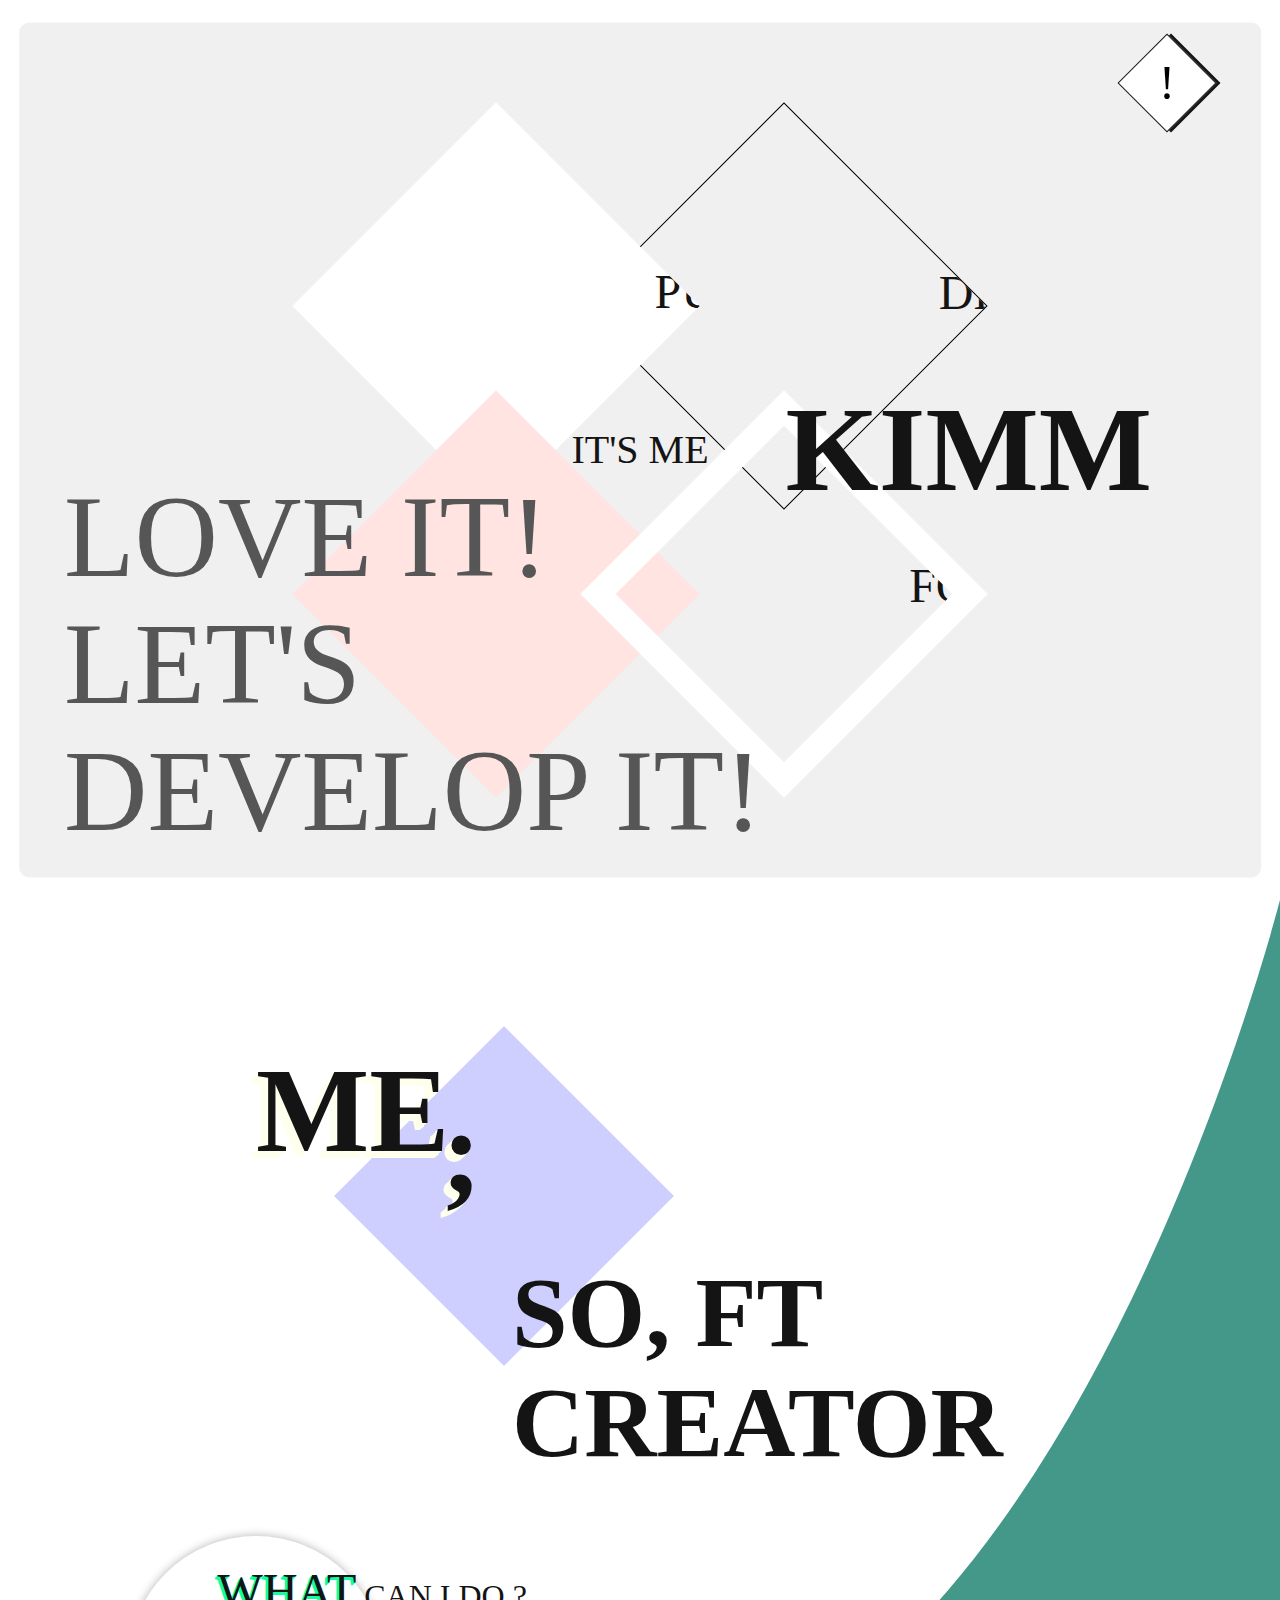
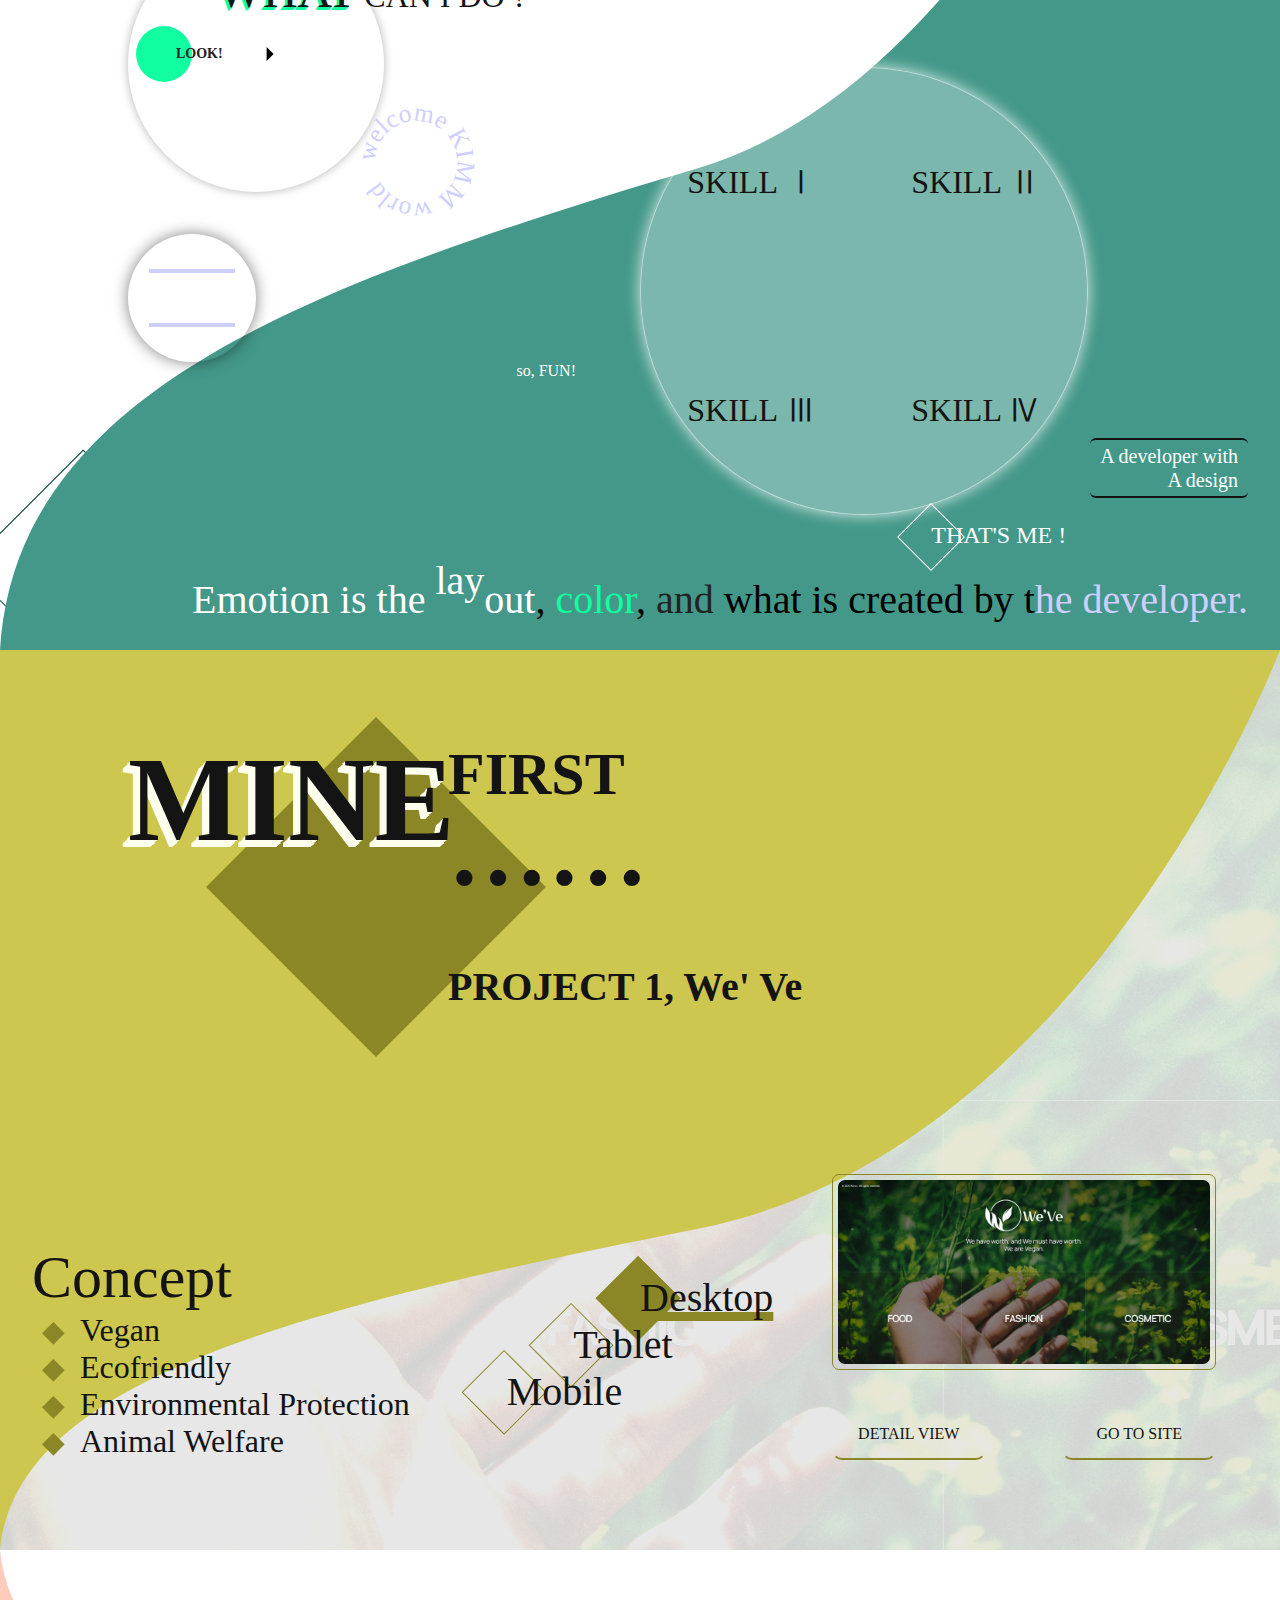
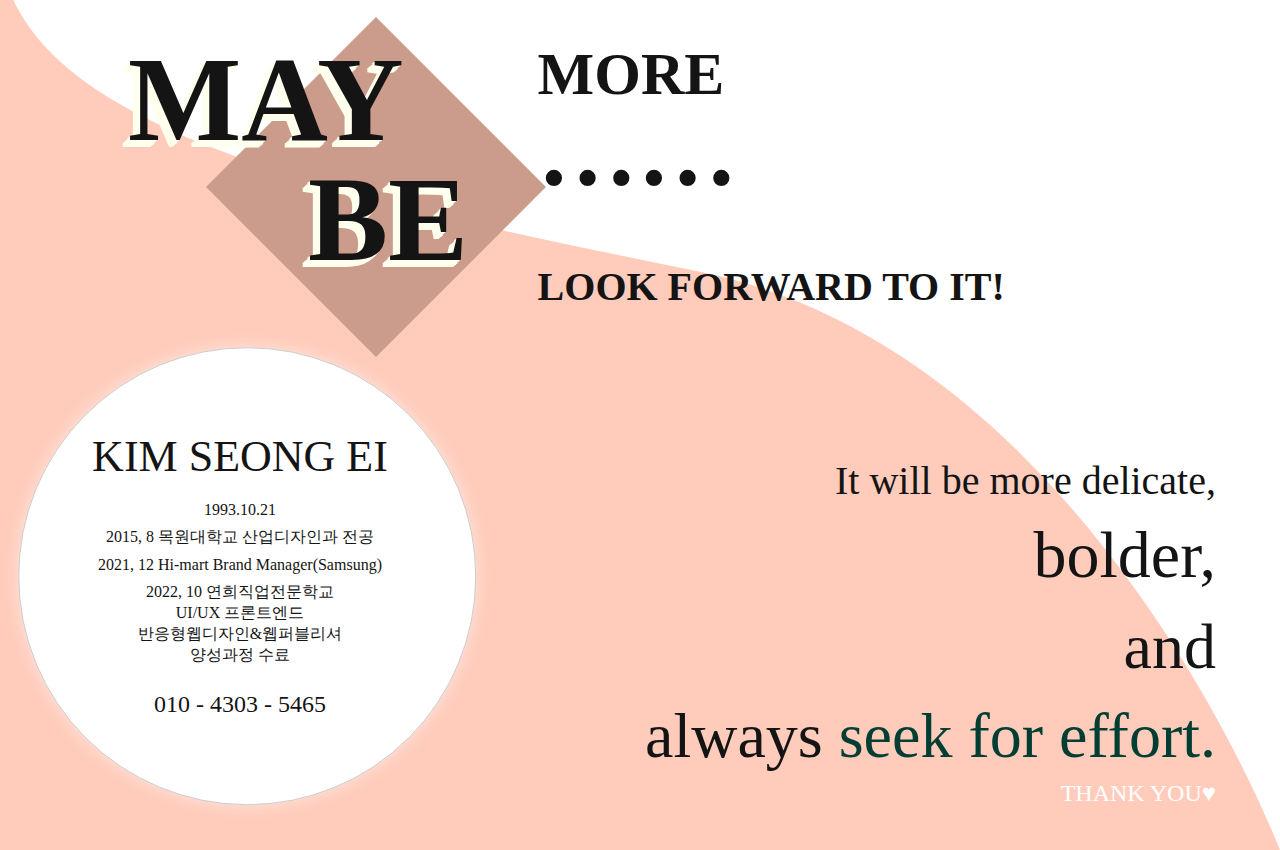
==== index.html @ 5f95ad83 "Add files via upload" ====
<!doctype html>
<html lang="ko">
<head>
	<meta charset="utf-8">
	<meta property="og:title" content="PORTFOLIO ★ KIMM">
	<meta property="og:description" content="PORTFOLIO ★ KIMM">
	<meta property="og:image" content="http://kimmm.dothome.co.kr/">
	<title>PORTFOLIO ★ KIMM</title>
	<meta name="viewport" content="width=device-width">
	<link rel="shortcut icon" href="images/logo/favicon.ico">
	<link rel="stylesheet" href="css/reset.css" type="text/css">
	<link rel="stylesheet" href="css/font.css" type="text/css">
	<link rel="stylesheet" href="css/index.css" type="text/css">


	<style>
	</style>

	<!-- [if lt IE 9]
		<script src="js/html5shiv"></script>
	<![endif]-->

	<script src="js/jquery-3.2.1.min.js"></script>
	<script src="js/index.js"></script>
	<script>
$(window).ready(function(){

console.log("HEY, THERE! ENJOY TO APPRECIATION!");
console.log("~~~~~~ kse1021@gmail.com ~~~~~~", "Thank you♥");

});
	</script>

</head>

<body>

	<header class="">
		<div class="bg_area"><span class="bg_txt"></span><span class="blind">BG</span></div>
		<nav>
			<ul>
				<li class="active"><button>WEL-<br>COME</button></li>
				<li><button>ME</button></li>
				<li><button>MINE</button></li>
				<li><button>MAY<br>BE--</button></li>
			</ul>
		</nav>
	</header>

	<section class="visual scrollMove">
		<div class="bg_wrap"></div>
		<div class="box_wrap">
			<div class="rel">
				<div class="rotateBox meblock"><p>PUBLISHING</p></div>
				<div class="rotateBox mineblock"><p>DESIGN</p></div>
				<div class="rotateBox moreblock"></div>
				<div class="rotateBox maybeblock"><p>FOR WEB</p></div>
			</div>
		</div>
		<p class="pre_title">IT'S ME</p>
		<h2>KIMM</h2>
		<p class="desc"><span>LOVE</span> <span>IT!</span><br><span>LET</span><span>'S</span><br><span>D</span><span>E</span><span class="repeatV">V</span><span>E</span><span>L</span><span>O</span><span>P</span> <span>I</span><span>T</span><span>!</span></p>
	</section>

	<section class="meWrap scrollMove">
		<div class="deco_box"><span class="blind">rect</span></div>
		<svg class="bottom displayD" xmlns="http://www.w3.org/2000/svg" viewBox="0 0 1366 768" preserveAspectRatio="none"><path d="M1366,0S1162.84,427.32,744.77,493.9,17,620.94,0,768H1366Z"></path></svg>
		<svg class="bottom displayT" xmlns="http://www.w3.org/2000/svg" viewBox="0 0 768 1024" preserveAspectRatio="none"><path d="M768,.24s11.32,204.48-360.29,552.71C98.81,842.42,17.03,877.18,0,1024.24H768V.24Z"></path></svg>
		<svg class="bottom displayM" xmlns="http://www.w3.org/2000/svg" viewBox="0 0 320 568" preserveAspectRatio="none"><path d="M320,0V568H0s28-143,170.65-275.44C298.24,174.09,320,0,320,0Z"></path></svg>
		<div class="inner_wrap">
			<div class="title_wrap">
				<h2><span class="title">ME</span><span class="title">;</span><span>SO, FT<br>CREATOR</span></h2>
			</div>

			<div class="content_wrap">
				<div class="sub_title_wrap">
					<p><span class="title">WHAT</span><span> CAN I DO ?</span></p>
				</div>
				<div class="rel">
					<div class="result01">
						<div class="arrowRight">
							<div><span>LOOK!</span></div>
						</div>
					</div> <!-- result01 -->

					<div class="result02">
						<div class="rel">
							<svg viewBox="0 0 100 100">
								<defs>
									<path id="circle" d="M 50, 50 m -32, 0 a 32, 32 0 1,1 64, 0 a 32, 32 0 1,1 -64, 0"></path>
								</defs>
								<text>
									<textPath xlink:href="#circle">
										welcome KIMM world
									</textPath>
								</text>
							</svg>
						</div>
					</div> <!-- result02 -->

					<div class="result03">
						<div id="btn_menu"><div class="rel"><span class="blind">button</span></div></div>
					</div> <!-- result03 -->
				</div> <!-- rel -->
				<p>so, FUN!</p>
			</div> <!-- content_wrap -->

			<div class="skills_wrap">
				<button class="skills">
					<span id="skill_1" class="skill_index">SKILL &#8544;</span>
					<span id="title_1" class="skill_title">PHOTOSHOP</span>
				</button><!-- 
			 --><button class="skills">
					<span id="skill_2" class="skill_index">SKILL &#8545;</span>
					<span id="title_2" class="skill_title">ILLUST<br>-RATION</span>
				</button><!-- 
			 --><button class="skills">
					<span id="skill_3" class="skill_index">SKILL &#8546;</span>
					<span id="title_3" class="skill_title">JAVA SCRIPT</span>
				</button><!-- 
			 --><button class="skills">
					<span id="skill_4" class="skill_index">SKILL &#8547;</span>
					<span id="title_4" class="skill_title">JQUREY</span>
				</button>
			</div>

			<div class="desc_wrap">
				<div class="rel">
					<p class="title_01">A developer with<br>A design</p>
					<p class="title_02">THAT'S ME !</p>
					<p class="title_03"><span class="gray">Emotion is the</span> <span class="white">lay</span><span class="gray">out</span>, <span class="mint">color</span>, <span class="bold"><br class="none">and</span> what is created by t<span class="lightviolet">he developer.</span></p>
				</div>
			</div> <!-- desc_wrap -->

		</div> <!-- inner_wrap -->
	</section> <!-- meWrap -->

	<section class="mineWrap scrollMove">
		<div class="bg_imgWrap_pjt_01">
			<picture>
				<source srcset="images/img_index_mineWrap_mobile.JPG" media="(max-width: 767px)">
				<source srcset="images/img_index_mineWrap_tablet.JPG" media="(min-width: 768px) and (max-width: 1024px)">
				<source srcset="images/img_index_mineWrap_desktop.JPG" media="(min-width: 1025px)">
				<img src="images/img_index_mineWrap_desktop.JPG" alt="web site intro page">
			</picture>
		</div>
		<svg class="top displayD project01" xmlns="http://www.w3.org/2000/svg" viewBox="0 0 1366 768" preserveAspectRatio="none"><path d="M744.77,493.9C1162.84,427.32,1366,0,1366,0H0V768C17,620.94,326.71,560.48,744.77,493.9Z"></path></svg>
		<svg class="top displayT project01" xmlns="http://www.w3.org/2000/svg" viewBox="0 0 768 1024" preserveAspectRatio="none"><path d="M407.71,552.94C779.32,204.71,768,.23,768,.23H0v1024c17.03-147.06,98.81-181.83,407.71-471.29Z"></path></svg>
		<svg class="top displayM project01" xmlns="http://www.w3.org/2000/svg" viewBox="0 0 320 568" preserveAspectRatio="none"><path d="M170.65,292.56C298.24,174.09,320,0,320,0H0V568s28-143,170.65-275.44Z"></path></svg>

		<div class="inner_wrap">
			<div class="title_wrap">
				<h2 class="clearfix"><span class="title">MINE</span><span>FIRST</span><span>……</span><br><span class="sub_title">PROJECT 1,<br class="none"> We' Ve</span></h2>
			</div> <!-- title_wrap -->
			<div class="info_wrap">
				<dl class="rel">
					<dt>Concept</dt>
					<dd>Vegan</dd>
					<dd>Ecofriendly</dd>
					<dd>Environmental Protection</dd>
					<dd>Animal Welfare</dd>
				</dl>
			</div> <!-- info_wrap -->

			<div class="device_btns_wrap">
				<button class="btnDesktop active"><span>Desktop</span></button>
				<button class="btnTablet"><span>Tablet</span></button>
				<button class="btnMobile"><span>Mobile</span></button>
			</div>

			<div id="contentWrap" class="content_wrap _Desktop">
				<div class="borderWrap">
					<div class="imgWrap">
						<img id="_Desktop" src="images/img_index_mineWrap_desktop.JPG" alt="web site intro desktop page">
						<img id="_Tablet" src="images/img_index_mineWrap_tablet.JPG" alt="web site intro tablet page">
						<img id="_Mobile" src="images/img_index_mineWrap_mobile.JPG" alt="web site intro mobile page">
					</div>
				</div>
			</div>

			<div class="a_links_wrap clearfix">
				<a href="sub_pj01.html">
					<span>DETAIL VIEW</span>
				</a>
				<a target="_blank" href="http://kimmm.dothome.co.kr/work01">
					<span>GO TO SITE</span>
				</a>
			</div>
		</div> <!-- inner_wrap -->
	</section>

	<footer class="maybeWrap scrollMove">
		<svg class="top displayD" xmlns="http://www.w3.org/2000/svg" viewBox="0 0 1366 768" preserveAspectRatio="none"><path d="M744.77,493.9C1162.84,427.32,1366,0,1366,0H0V768C17,620.94,326.71,560.48,744.77,493.9Z"></path></svg>
		<svg class="top displayT" xmlns="http://www.w3.org/2000/svg" viewBox="0 0 768 1024" preserveAspectRatio="none"><path d="M407.71,552.94C779.32,204.71,768,.23,768,.23H0v1024c17.03-147.06,98.81-181.83,407.71-471.29Z"></path></svg>
		<svg class="top displayM" xmlns="http://www.w3.org/2000/svg" viewBox="0 0 320 568" preserveAspectRatio="none"><path d="M170.65,292.56C298.24,174.09,320,0,320,0H0V568s28-143,170.65-275.44Z"></path></svg>

		<div class="inner_wrap clearfix">
			<div class="title_wrap">
				<h2><span class="title">MAY<br><span>BE</span></span><span>MORE</span><span>……</span><br><span class="sub_title">LOOK FORWARD TO IT!</span></h2>
			</div> <!-- title_wrap -->

			<div id="footerInfoWrap" class="info_wrap">
				<button id="footerInfoOn">ON</button>
				<div class="center_wrap">
					<p class="name">KIM SEONG EI</p>
					<p>1993.10.21</p>
					<p><span class="strong">2015, 8</span> 목원대학교 산업디자인과 전공</p>
					<p><span class="strong">2021, 12</span> Hi-mart Brand Manager(Samsung)</p>
					<p><span class="strong">2022, 10</span> 연희직업전문학교<br>UI/UX 프론트엔드<br>반응형웹디자인&웹퍼블리셔<br>양성과정 <span class="strong">수료</span></p>
					<p class="more">010 - 4303 - 5465</p>
				</div>
			</div> <!-- info_wrap -->

			<p class="desc"><span class="desc_01">It will be more delicate,</span><br><span class="desc_02">bolder,</span><br><span class="desc_03">and</span><br><span class="desc_04"><span>always</span> seek for effort.</span><br><span class="desc_05">THANK YOU♥</span></p>
		</div> <!-- inner_wrap -->
	</footer>

</body>

</html>
---- css/font.css ----
@charset "utf-8";

/* ibm-plex-sans-kr-100 - latin_korean */
@font-face {
  font-family: 'IBMPlexSansKR-Thin';
  src: url('../font/ibm-plex-sans-kr-v7-latin_korean-100.eot'); /* IE9 Compat Modes */
  src: local(''),
       url('../font/ibm-plex-sans-kr-v7-latin_korean-100.eot?#iefix') format('embedded-opentype'), /* IE6-IE8 */
       url('../font/ibm-plex-sans-kr-v7-latin_korean-100.woff2') format('woff2'), /* Super Modern Browsers */
       url('../font/ibm-plex-sans-kr-v7-latin_korean-100.woff') format('woff'), /* Modern Browsers */
       url('../font/ibm-plex-sans-kr-v7-latin_korean-100.ttf') format('truetype'), /* Safari, Android, iOS */
       url('../font/ibm-plex-sans-kr-v7-latin_korean-100.svg#IBMPlexSansKR') format('svg'); /* Legacy iOS */
}
/* ibm-plex-sans-kr-200 - latin_korean */
@font-face {
  font-family: 'IBMPlexSansKR-ExtraLight';
  src: url('../font/ibm-plex-sans-kr-v7-latin_korean-200.eot'); /* IE9 Compat Modes */
  src: local(''),
       url('../font/ibm-plex-sans-kr-v7-latin_korean-200.eot?#iefix') format('embedded-opentype'), /* IE6-IE8 */
       url('../font/ibm-plex-sans-kr-v7-latin_korean-200.woff2') format('woff2'), /* Super Modern Browsers */
       url('../font/ibm-plex-sans-kr-v7-latin_korean-200.woff') format('woff'), /* Modern Browsers */
       url('../font/ibm-plex-sans-kr-v7-latin_korean-200.ttf') format('truetype'), /* Safari, Android, iOS */
       url('../font/ibm-plex-sans-kr-v7-latin_korean-200.svg#IBMPlexSansKR') format('svg'); /* Legacy iOS */
}
/* ibm-plex-sans-kr-300 - latin_korean */
@font-face {
  font-family: 'IBMPlexSansKR-Light';
  src: url('../font/ibm-plex-sans-kr-v7-latin_korean-300.eot'); /* IE9 Compat Modes */
  src: local(''),
       url('../font/ibm-plex-sans-kr-v7-latin_korean-300.eot?#iefix') format('embedded-opentype'), /* IE6-IE8 */
       url('../font/ibm-plex-sans-kr-v7-latin_korean-300.woff2') format('woff2'), /* Super Modern Browsers */
       url('../font/ibm-plex-sans-kr-v7-latin_korean-300.woff') format('woff'), /* Modern Browsers */
       url('../font/ibm-plex-sans-kr-v7-latin_korean-300.ttf') format('truetype'), /* Safari, Android, iOS */
       url('../font/ibm-plex-sans-kr-v7-latin_korean-300.svg#IBMPlexSansKR') format('svg'); /* Legacy iOS */
}
/* ibm-plex-sans-kr-regular - latin_korean */
@font-face {
  font-family: 'IBMPlexSansKR-Regular';
  src: url('../font/ibm-plex-sans-kr-v7-latin_korean-regular.eot'); /* IE9 Compat Modes */
  src: local(''),
       url('../font/ibm-plex-sans-kr-v7-latin_korean-regular.eot?#iefix') format('embedded-opentype'), /* IE6-IE8 */
       url('../font/ibm-plex-sans-kr-v7-latin_korean-regular.woff2') format('woff2'), /* Super Modern Browsers */
       url('../font/ibm-plex-sans-kr-v7-latin_korean-regular.woff') format('woff'), /* Modern Browsers */
       url('../font/ibm-plex-sans-kr-v7-latin_korean-regular.ttf') format('truetype'), /* Safari, Android, iOS */
       url('../font/ibm-plex-sans-kr-v7-latin_korean-regular.svg#IBMPlexSansKR') format('svg'); /* Legacy iOS */
}
/* ibm-plex-sans-kr-500 - latin_korean */
@font-face {
  font-family: 'IBMPlexSansKR-Medium';
  src: url('../font/ibm-plex-sans-kr-v7-latin_korean-500.eot'); /* IE9 Compat Modes */
  src: local(''),
       url('../font/ibm-plex-sans-kr-v7-latin_korean-500.eot?#iefix') format('embedded-opentype'), /* IE6-IE8 */
       url('../font/ibm-plex-sans-kr-v7-latin_korean-500.woff2') format('woff2'), /* Super Modern Browsers */
       url('../font/ibm-plex-sans-kr-v7-latin_korean-500.woff') format('woff'), /* Modern Browsers */
       url('../font/ibm-plex-sans-kr-v7-latin_korean-500.ttf') format('truetype'), /* Safari, Android, iOS */
       url('../font/ibm-plex-sans-kr-v7-latin_korean-500.svg#IBMPlexSansKR') format('svg'); /* Legacy iOS */
}
/* ibm-plex-sans-kr-600 - latin_korean */
@font-face {
  font-family: 'IBMPlexSansKR-SemiBold';
  src: url('../font/ibm-plex-sans-kr-v7-latin_korean-600.eot'); /* IE9 Compat Modes */
  src: local(''),
       url('../font/ibm-plex-sans-kr-v7-latin_korean-600.eot?#iefix') format('embedded-opentype'), /* IE6-IE8 */
       url('../font/ibm-plex-sans-kr-v7-latin_korean-600.woff2') format('woff2'), /* Super Modern Browsers */
       url('../font/ibm-plex-sans-kr-v7-latin_korean-600.woff') format('woff'), /* Modern Browsers */
       url('../font/ibm-plex-sans-kr-v7-latin_korean-600.ttf') format('truetype'), /* Safari, Android, iOS */
       url('../font/ibm-plex-sans-kr-v7-latin_korean-600.svg#IBMPlexSansKR') format('svg'); /* Legacy iOS */
}
/* ibm-plex-sans-kr-700 - latin_korean */
@font-face {
  font-family: 'IBMPlexSansKR-Bold';
  src: url('../font/ibm-plex-sans-kr-v7-latin_korean-700.eot'); /* IE9 Compat Modes */
  src: local(''),
       url('../font/ibm-plex-sans-kr-v7-latin_korean-700.eot?#iefix') format('embedded-opentype'), /* IE6-IE8 */
       url('../font/ibm-plex-sans-kr-v7-latin_korean-700.woff2') format('woff2'), /* Super Modern Browsers */
       url('../font/ibm-plex-sans-kr-v7-latin_korean-700.woff') format('woff'), /* Modern Browsers */
       url('../font/ibm-plex-sans-kr-v7-latin_korean-700.ttf') format('truetype'), /* Safari, Android, iOS */
       url('../font/ibm-plex-sans-kr-v7-latin_korean-700.svg#IBMPlexSansKR') format('svg'); /* Legacy iOS */
}
/* ibm-plex-serif-100 - latin */
@font-face {
  font-family: 'IBMPlexSerif-Thin';
  src: url('../font/ibm-plex-serif-v15-latin-100.eot'); /* IE9 Compat Modes */
  src: local(''),
       url('../font/ibm-plex-serif-v15-latin-100.eot?#iefix') format('embedded-opentype'), /* IE6-IE8 */
       url('../font/ibm-plex-serif-v15-latin-100.woff2') format('woff2'), /* Super Modern Browsers */
       url('../font/ibm-plex-serif-v15-latin-100.woff') format('woff'), /* Modern Browsers */
       url('../font/ibm-plex-serif-v15-latin-100.ttf') format('truetype'), /* Safari, Android, iOS */
       url('../font/ibm-plex-serif-v15-latin-100.svg#IBMPlexSerif') format('svg'); /* Legacy iOS */
}
/* ibm-plex-serif-100italic - latin */
@font-face {
  font-family: 'IBMPlexSerif-ThinItalic';
  src: url('../font/ibm-plex-serif-v15-latin-100italic.eot'); /* IE9 Compat Modes */
  src: local(''),
       url('../font/ibm-plex-serif-v15-latin-100italic.eot?#iefix') format('embedded-opentype'), /* IE6-IE8 */
       url('../font/ibm-plex-serif-v15-latin-100italic.woff2') format('woff2'), /* Super Modern Browsers */
       url('../font/ibm-plex-serif-v15-latin-100italic.woff') format('woff'), /* Modern Browsers */
       url('../font/ibm-plex-serif-v15-latin-100italic.ttf') format('truetype'), /* Safari, Android, iOS */
       url('../font/ibm-plex-serif-v15-latin-100italic.svg#IBMPlexSerif') format('svg'); /* Legacy iOS */
}
/* ibm-plex-serif-200italic - latin */
@font-face {
  font-family: 'IBMPlexSerif-ExtraLightItalic';
  src: url('../font/ibm-plex-serif-v15-latin-200italic.eot'); /* IE9 Compat Modes */
  src: local(''),
       url('../font/ibm-plex-serif-v15-latin-200italic.eot?#iefix') format('embedded-opentype'), /* IE6-IE8 */
       url('../font/ibm-plex-serif-v15-latin-200italic.woff2') format('woff2'), /* Super Modern Browsers */
       url('../font/ibm-plex-serif-v15-latin-200italic.woff') format('woff'), /* Modern Browsers */
       url('../font/ibm-plex-serif-v15-latin-200italic.ttf') format('truetype'), /* Safari, Android, iOS */
       url('../font/ibm-plex-serif-v15-latin-200italic.svg#IBMPlexSerif') format('svg'); /* Legacy iOS */
}
/* ibm-plex-serif-200 - latin */
@font-face {
  font-family: 'IBMPlexSerif-ExtraLight';
  src: url('../font/ibm-plex-serif-v15-latin-200.eot'); /* IE9 Compat Modes */
  src: local(''),
       url('../font/ibm-plex-serif-v15-latin-200.eot?#iefix') format('embedded-opentype'), /* IE6-IE8 */
       url('../font/ibm-plex-serif-v15-latin-200.woff2') format('woff2'), /* Super Modern Browsers */
       url('../font/ibm-plex-serif-v15-latin-200.woff') format('woff'), /* Modern Browsers */
       url('../font/ibm-plex-serif-v15-latin-200.ttf') format('truetype'), /* Safari, Android, iOS */
       url('../font/ibm-plex-serif-v15-latin-200.svg#IBMPlexSerif') format('svg'); /* Legacy iOS */
}
/* ibm-plex-serif-300 - latin */
@font-face {
  font-family: 'IBMPlexSerif-Light';
  src: url('../font/ibm-plex-serif-v15-latin-300.eot'); /* IE9 Compat Modes */
  src: local(''),
       url('../font/ibm-plex-serif-v15-latin-300.eot?#iefix') format('embedded-opentype'), /* IE6-IE8 */
       url('../font/ibm-plex-serif-v15-latin-300.woff2') format('woff2'), /* Super Modern Browsers */
       url('../font/ibm-plex-serif-v15-latin-300.woff') format('woff'), /* Modern Browsers */
       url('../font/ibm-plex-serif-v15-latin-300.ttf') format('truetype'), /* Safari, Android, iOS */
       url('../font/ibm-plex-serif-v15-latin-300.svg#IBMPlexSerif') format('svg'); /* Legacy iOS */
}
/* ibm-plex-serif-300italic - latin */
@font-face {
	  font-family: 'IBMPlexSerif-LightItalic';
  src: url('../font/ibm-plex-serif-v15-latin-300italic.eot'); /* IE9 Compat Modes */
  src: local(''),
       url('../font/ibm-plex-serif-v15-latin-300italic.eot?#iefix') format('embedded-opentype'), /* IE6-IE8 */
       url('../font/ibm-plex-serif-v15-latin-300italic.woff2') format('woff2'), /* Super Modern Browsers */
       url('../font/ibm-plex-serif-v15-latin-300italic.woff') format('woff'), /* Modern Browsers */
       url('../font/ibm-plex-serif-v15-latin-300italic.ttf') format('truetype'), /* Safari, Android, iOS */
       url('../font/ibm-plex-serif-v15-latin-300italic.svg#IBMPlexSerif') format('svg'); /* Legacy iOS */
}
/* ibm-plex-serif-italic - latin */
@font-face {
  font-family: 'IBMPlexSerif-RegularItalic';
  src: url('../font/ibm-plex-serif-v15-latin-italic.eot'); /* IE9 Compat Modes */
  src: local(''),
       url('../font/ibm-plex-serif-v15-latin-italic.eot?#iefix') format('embedded-opentype'), /* IE6-IE8 */
       url('../font/ibm-plex-serif-v15-latin-italic.woff2') format('woff2'), /* Super Modern Browsers */
       url('../font/ibm-plex-serif-v15-latin-italic.woff') format('woff'), /* Modern Browsers */
       url('../font/ibm-plex-serif-v15-latin-italic.ttf') format('truetype'), /* Safari, Android, iOS */
       url('../font/ibm-plex-serif-v15-latin-italic.svg#IBMPlexSerif') format('svg'); /* Legacy iOS */
}
/* ibm-plex-serif-regular - latin */
@font-face {
  font-family: 'IBMPlexSerif-Regular';
  font-style: normal;
  font-weight: 400;
  src: url('../font/ibm-plex-serif-v15-latin-regular.eot'); /* IE9 Compat Modes */
  src: local(''),
       url('../font/ibm-plex-serif-v15-latin-regular.eot?#iefix') format('embedded-opentype'), /* IE6-IE8 */
       url('../font/ibm-plex-serif-v15-latin-regular.woff2') format('woff2'), /* Super Modern Browsers */
       url('../font/ibm-plex-serif-v15-latin-regular.woff') format('woff'), /* Modern Browsers */
       url('../font/ibm-plex-serif-v15-latin-regular.ttf') format('truetype'), /* Safari, Android, iOS */
       url('../font/ibm-plex-serif-v15-latin-regular.svg#IBMPlexSerif') format('svg'); /* Legacy iOS */
}
/* ibm-plex-serif-500 - latin */
@font-face {
  font-family: 'IBMPlexSerif-Medium';
  src: url('../font/ibm-plex-serif-v15-latin-500.eot'); /* IE9 Compat Modes */
  src: local(''),
       url('../font/ibm-plex-serif-v15-latin-500.eot?#iefix') format('embedded-opentype'), /* IE6-IE8 */
       url('../font/ibm-plex-serif-v15-latin-500.woff2') format('woff2'), /* Super Modern Browsers */
       url('../font/ibm-plex-serif-v15-latin-500.woff') format('woff'), /* Modern Browsers */
       url('../font/ibm-plex-serif-v15-latin-500.ttf') format('truetype'), /* Safari, Android, iOS */
       url('../font/ibm-plex-serif-v15-latin-500.svg#IBMPlexSerif') format('svg'); /* Legacy iOS */
}
/* ibm-plex-serif-500italic - latin */
@font-face {
  font-family: 'IBMPlexSerif-MediumItalic';
  src: url('../font/ibm-plex-serif-v15-latin-500italic.eot'); /* IE9 Compat Modes */
  src: local(''),
       url('../font/ibm-plex-serif-v15-latin-500italic.eot?#iefix') format('embedded-opentype'), /* IE6-IE8 */
       url('../font/ibm-plex-serif-v15-latin-500italic.woff2') format('woff2'), /* Super Modern Browsers */
       url('../font/ibm-plex-serif-v15-latin-500italic.woff') format('woff'), /* Modern Browsers */
       url('../font/ibm-plex-serif-v15-latin-500italic.ttf') format('truetype'), /* Safari, Android, iOS */
       url('../font/ibm-plex-serif-v15-latin-500italic.svg#IBMPlexSerif') format('svg'); /* Legacy iOS */
}
/* ibm-plex-serif-600 - latin */
@font-face {
  font-family: 'IBMPlexSerif-SemiBold';
  src: url('../font/ibm-plex-serif-v15-latin-600.eot'); /* IE9 Compat Modes */
  src: local(''),
       url('../font/ibm-plex-serif-v15-latin-600.eot?#iefix') format('embedded-opentype'), /* IE6-IE8 */
       url('../font/ibm-plex-serif-v15-latin-600.woff2') format('woff2'), /* Super Modern Browsers */
       url('../font/ibm-plex-serif-v15-latin-600.woff') format('woff'), /* Modern Browsers */
       url('../font/ibm-plex-serif-v15-latin-600.ttf') format('truetype'), /* Safari, Android, iOS */
       url('../font/ibm-plex-serif-v15-latin-600.svg#IBMPlexSerif') format('svg'); /* Legacy iOS */
}
/* ibm-plex-serif-600italic - latin */
@font-face {
  font-family: 'IBMPlexSerif-SemiBoldItalic';
  src: url('../font/ibm-plex-serif-v15-latin-600italic.eot'); /* IE9 Compat Modes */
  src: local(''),
       url('../font/ibm-plex-serif-v15-latin-600italic.eot?#iefix') format('embedded-opentype'), /* IE6-IE8 */
       url('../font/ibm-plex-serif-v15-latin-600italic.woff2') format('woff2'), /* Super Modern Browsers */
       url('../font/ibm-plex-serif-v15-latin-600italic.woff') format('woff'), /* Modern Browsers */
       url('../font/ibm-plex-serif-v15-latin-600italic.ttf') format('truetype'), /* Safari, Android, iOS */
       url('../font/ibm-plex-serif-v15-latin-600italic.svg#IBMPlexSerif') format('svg'); /* Legacy iOS */
}
/* ibm-plex-serif-700 - latin */
@font-face {
  font-family: 'IBMPlexSerif-Bold';
  src: url('../font/ibm-plex-serif-v15-latin-700.eot'); /* IE9 Compat Modes */
  src: local(''),
       url('../font/ibm-plex-serif-v15-latin-700.eot?#iefix') format('embedded-opentype'), /* IE6-IE8 */
       url('../font/ibm-plex-serif-v15-latin-700.woff2') format('woff2'), /* Super Modern Browsers */
       url('../font/ibm-plex-serif-v15-latin-700.woff') format('woff'), /* Modern Browsers */
       url('../font/ibm-plex-serif-v15-latin-700.ttf') format('truetype'), /* Safari, Android, iOS */
       url('../font/ibm-plex-serif-v15-latin-700.svg#IBMPlexSerif') format('svg'); /* Legacy iOS */
}
/* ibm-plex-serif-700italic - latin */
@font-face {
  font-family: 'IBMPlexSerif-BoldItalic';
  src: url('../font/ibm-plex-serif-v15-latin-700italic.eot'); /* IE9 Compat Modes */
  src: local(''),
       url('../font/ibm-plex-serif-v15-latin-700italic.eot?#iefix') format('embedded-opentype'), /* IE6-IE8 */
       url('../font/ibm-plex-serif-v15-latin-700italic.woff2') format('woff2'), /* Super Modern Browsers */
       url('../font/ibm-plex-serif-v15-latin-700italic.woff') format('woff'), /* Modern Browsers */
       url('../font/ibm-plex-serif-v15-latin-700italic.ttf') format('truetype'), /* Safari, Android, iOS */
       url('../font/ibm-plex-serif-v15-latin-700italic.svg#IBMPlexSerif') format('svg'); /* Legacy iOS */
}
---- css/index.css ----
@charset "utf-8";

/*
color green -light > base > dark
#439889 > #00695c > #003d33    text color #fff
color coral -light > base > dark
#ffffee > #ffccbc > #cb9b8c    text color #141414
*/

	div.view_mask { overflow: hidden; position: relative; width: 100%; max-width: 1168px; margin: 0 auto; }
	div.inner_wrap { position: relative; width: 100%; height: 100%; }

	div.rel { position: relative; width: 100%; height: 100%; }

	section { position: relative; overflow: hidden; width: 100%; height: 100vh; }

	footer { overflow: hidden; width: 100%; height: 100vh; position: relative; }

	svg { position: absolute; z-index: 1; width: 100%; height: 100%; }

	svg.top { left: 0; top: 0; fill: #ffccbc; }
	svg.bottom { right: 0; bottom: 0; fill: #439889; }
	svg.project01 { fill: #cdc74f; }

	button, a { cursor: pointer; color: #141414; }

	p { font-family: "IBMPlexSansKR-Thin"; color: #141414; }
	h2 { font-family: "IBMPlexSerif-Light"; color: #141414; }
	.visual h2 { font-family: "IBMPlexSansKR-Light"; color: #141414; }
	h2 > span.title { font-size: inherit; 
	text-shadow: 
	-0.01em 0.01em #ffffee, 
	-0.02em 0.02em #ffffee, 
	-0.03em 0.03em #ffffee, 
	-0.04em 0.04em #ffffee, 
	-0.05em 0.05em #ffffee, 
	-0.06em 0.06em #ffffee; }
	h2 > span.sub_title { font-family: "IBMPlexSansKR-Thin"; }

	div.title_wrap > h2 { position: relative; width: 100%; height: 100%; }

	div.title_wrap h2::before { position: absolute; left: 20%; top: 10%; z-index: -1; content: ""; display: block; transform: rotateZ(45deg); animation: rotate 30s linear infinite; }
	div.title_wrap h2::after { position: absolute; left: 20%; top: 10%; z-index: -1; content: ""; display: block; transform: rotateZ(45deg); animation: rotate-revert 50s linear infinite; }

	header nav > ul > li > button { font-family: "IBMPlexSansKR-Thin"; }

	div.deco_box { position: absolute; left: 0%; bottom: 0%; width: 13vw; height: 13vw; border: 1px solid #003d33; transform: rotateZ(45deg); animation: rotate-revert 50s linear infinite; }

	@keyframes fluff {
		0%{ left: 0%; top: 15%; animation-timing-function: ease-out; }
		25%{ left: 5%; top: 10%; animation-timing-function: ease-in; }
		50%{ left: 0%; top: 5%; animation-timing-function: ease-out; }
		75%{ left: -5%; top: 10%; animation-timing-function: ease-in; }
		100%{ left: 0%; top: 15%; animation-timing-function: ease-out; }
	}

	@keyframes fluff_footer {
		0%{ left: 0%; animation-timing-function: ease-out; }
		25%{ left: 2%; animation-timing-function: ease-in; }
		50%{ left: 0%; animation-timing-function: ease-out; }
		75%{ left: -2%; animation-timing-function: ease-in; }
		100%{ left: 0%; animation-timing-function: ease-out; }
	}

	@keyframes rotate {
		0% { transform: rotateZ(-360deg); -webkit-filter: blur(0); }
		100% { transform: rotateZ(360deg); -webkit-filter: blur(0); }
	}

	@keyframes rotate-revert {
		0% { transform: rotateZ(360deg); -webkit-filter: blur(0); }
		100% { transform: rotateZ(-360deg); -webkit-filter: blur(0); }
	}

	@keyframes hover {
		0% { opacity: 0; scale: 0.9; }
		50% { opacity: 1; scale: 1.2; }
		100% { opacity: 0; scale: 0.9; }
	}

	@keyframes menu_on {
		0% { transform: rotateZ(45deg); }
		50% { transform: rotateZ(0deg); height: auto; }
		100% { transform: rotateZ(0deg); height: auto; }
	}

	@keyframes move_circle {
		0% { left: 0px; }
		50% { left: 0px; width: 100%; }
		100% { left: calc(100% - 3.5em); width: 3.5em; }
	}

	@keyframes move_circleM {
		0% { left: 0px; }
		50% { left: 0px; width: 100%; }
		100% { left: calc(100% - 2em); width: 2em; animation-delay: 1s; }
	}

	@keyframes move_circle_reverse {
		0% { left: calc(100% - 3.5em); width: 3.5em; }
		50% { left: 0px; width: 100%; }
		100% { left: 0px; }
	}

		/* -webkit- */

	@-webkit-keyframes fluff {
		0%{ left: 0%; top: 15%; animation-timing-function: ease-out; }
		25%{ left: 5%; top: 10%; animation-timing-function: ease-in; }
		50%{ left: 0%; top: 5%; animation-timing-function: ease-out; }
		75%{ left: -5%; top: 10%; animation-timing-function: ease-in; }
		100%{ left: 0%; top: 15%; animation-timing-function: ease-out; }
	}

	@-webkit-keyframes fluff_footer {
		0%{ left: 0%; animation-timing-function: ease-out; }
		25%{ left: 2%; animation-timing-function: ease-in; }
		50%{ left: 0%; animation-timing-function: ease-out; }
		75%{ left: -2%; animation-timing-function: ease-in; }
		100%{ left: 0%; animation-timing-function: ease-out; }
	}

	@-webkit-keyframes rotate {
		0% { transform: rotateZ(-360deg); -webkit-filter: blur(0); }
		100% { transform: rotateZ(360deg); -webkit-filter: blur(0); }
	}

	@-webkit-keyframes rotate-revert {
		0% { transform: rotateZ(360deg); -webkit-filter: blur(0); }
		100% { transform: rotateZ(-360deg); -webkit-filter: blur(0); }
	}

	@-webkit-keyframes hover {
		0% { opacity: 0; scale: 0.9; }
		50% { opacity: 1; scale: 1.2; }
		100% { opacity: 0; scale: 0.9; }
	}

	@-webkit-keyframes menu_on {
		0% { transform: rotateZ(45deg); }
		50% { transform: rotateZ(0deg); height: auto; }
		100% { transform: rotateZ(0deg); height: auto; }
	}

	@-webkit-keyframes move_circle {
		0% { left: 0px; }
		50% { left: 0px; width: 100%; }
		100% { left: calc(100% - 3.5em); width: 3.5em; }
	}

	@-webkit-keyframes move_circleM {
		0% { left: 0px; }
		50% { left: 0px; width: 100%; }
		100% { left: calc(100% - 2em); width: 2em; animation-delay: 1s; }
	}

	@-webkit-keyframes move_circle_reverse {
		0% { left: calc(100% - 3.5em); width: 3.5em; }
		50% { left: 0px; width: 100%; }
		100% { left: 0; }
	}


/*##########################################################
############################################################
#################  ##############  #########################
#################    ##########    #########################
#################  ##  ######  ##  #########################
#################  ####  ##  ####  #########################
#################  ######  ######  #########################
#################  ##############  #########################
#################  ##############  #########################
#################  ##############  #########################
#################  ##############  #########################
############################################################
##########################################################*/
/*#################### mobile_start ######################*/
@media screen and (max-width: 767px) {
/*--------------------------------------------------------*/

svg.displayT { display: none; }
svg.displayD { display: none; }

h2 > span.title { font-size: 3em; height: 60%; }

div.title_wrap { position: relative; left: 10%; top: 5%; width: 50%; height: 40vw;  }

div.title_wrap h2::before { width: 5em; height: 5em; background: #ffccbc; }
div.title_wrap h2::after { width: 5em; height: 5em; border: 1px solid #ffccbc;}

div.title_wrap h2 > span { position: absolute; }
div.title_wrap h2 > span.title { font-family: "IBMPlexSerif-Light"; line-height: 1; }
div.title_wrap h2 > span:nth-child(2) { font-family: "IBMPlexSerif-Thin"; font-size: 2em; }
div.title_wrap h2 > span:nth-child(3) { font-size: 2em; }
div.title_wrap h2 > span.sub_title { font-size: 1.5em; white-space: nowrap; }

br.none { display: block; }

/*#####################################################################
#################### M #### section_header ############################
#################### M #### section_header ############################
#################### M #### section_header ############################
#####################################################################*/

	header { position: fixed; right: 1em; top: 1em; z-index: 100; width: 30px; height: 30px; }

	header nav { position: relative; width: 30px; height: 30px; z-index: 110; animation-fill-mode: forwards; }
	header nav::before { position: absolute; left: 5%; top: 0%; z-index: 0; width: 30px; height: 30px; content: ""; background: #141414; transform: rotateZ(45deg); animation: rotate 20s linear infinite; }
	header nav::after { position: absolute; left: 50%; top: 50%; z-index: 10; content: "!"; font-size: 1em; transform: translate(-50%, -50%); line-height: 1; opacity: 1; transform-origin: 0 0; animation: hover 1s linear infinite; }

	header nav > ul { position: relative; overflow: hidden; z-index: 5; width: 30px; height: 30px; border: 1px solid #141414; background: #fff; transform: rotateZ(45deg); transition: height 0.3s, rotateZ 0.2s 1s; animation: rotate-revert 20s linear infinite; }
	header nav > ul > li { display: none; text-align: center; }
	header nav > ul > li > button { position: relative; z-index: 10; font-size: 1em; line-height: 1.2; padding: 20px 0; }

	header.on nav { right: 1em; }
	header.on nav > ul { width: 50px; animation: menu_on 0.3s; animation-fill-mode: forwards; }
	header.on nav::before { width: 50px; height: auto; animation: menu 0.3s; animation-fill-mode: forwards; }
	header.on nav::after { display: none; }
	header.on nav > ul > li { display: block; }

	header nav > ul > li > button::before { position: absolute; width: 100%; height: 50%; left: 0; top: 50%; z-index: -1; margin: auto; content: ""; background: transparent; transform: translateY(-50%); }
	header nav > ul > li:hover > button::before { background: #ddd; }
	header nav > ul > li.active > button::before { background: #9F9FBC; }

/*#####################################################################
#################### M #### section_header ############################
#################### M #### section_header ############################
#################### M #### section_header ############################
#####################################################################*/
/*#####################################################################
#################### M #### section_visual ############################
#################### M #### section_visual ############################
#################### M #### section_visual ############################
#####################################################################*/

	section.visual::before { position: absolute; display: block; left: 50%; top: 50%; content: ""; width: 94%; height: 95%; transform: translate(-50%, -50%); background: #ccc; border-radius: 10px; opacity: 0.3; }
	section.visual > div.box_wrap { position: absolute; width: 70vw; height: 70vw; left: 50%; top: 10%; transform: translateX(-50%); }
	section.visual > div.box_wrap div { transform-origin: center; padding: 2.7em; }
	section.visual > div.box_wrap div > p { width: 100%; font-size: 1.125em; transform: rotateZ(-45deg) translateX(210%); transition: transform 0.5s; text-align: center; white-space: nowrap; }

	section.visual > div.box_wrap div:hover { overflow: visible; }
	section.visual > div.box_wrap div:hover > p { transform: rotateZ(-45deg) translateX(0%); width: 100%; text-align: center; }

	section.visual > div.box_wrap div.rotateBox { overflow: hidden; position: absolute; width: 50%; height: 50%; transform: rotateZ(45deg); }
	section.visual > div.box_wrap div.rotateBox[class ~= "meblock"] { left: 0; top: 0; z-index: 4; background: #fff; }
	section.visual > div.box_wrap div.rotateBox[class ~= "mineblock"] { right: 0; top: 0; z-index: 3; border: 1px solid #010101; }
	section.visual > div.box_wrap div.rotateBox[class ~= "moreblock"] { left: 0; bottom: 0; z-index: 6; background: mistyrose;}
	section.visual > div.box_wrap div.rotateBox[class ~= "maybeblock"] { right: 0; bottom: 0; z-index: 7; padding: 1.8em; border: 15px solid #fff; background: rgba(0, 0, 0, 0); }

	section.visual > p.pre_title { position: absolute; left: 50%; top: 29%; font-size: 1em; line-height: 1; transform: translateX(-50%); }
	section.visual > h2 { position: absolute; top: 35%; left: 10%; font-size: 3em; line-height: 1; }
	section.visual > p.desc { position: absolute; left: 5%; bottom: 5%; font-size: 3.25em; color: #565656; line-height: 1; }

/*#####################################################################
#################### M #### section_visual ############################
#################### M #### section_visual ############################
#################### M #### section_visual ############################
#####################################################################*/
/*#####################################################################
#################### M #### section_meWrap ############################
#################### M #### section_meWrap ############################
#################### M #### section_meWrap ############################
#####################################################################*/

	section.meWrap { height: 150vh; }
	section.meWrap div.title_wrap h2::before { background: #cfcfff; }
	section.meWrap div.title_wrap h2::after { border-color: #cfcfff; }

	section.meWrap > div.deco_box { bottom: 10%; width: 20vw; height: 20vw; }

	section.meWrap > div.inner_wrap { z-index: 5; }
	section.meWrap > div.inner_wrap > div.title_wrap { left: 10%; top: 2.5%; width: 50%; height: 18%; }

	section.meWrap > div.inner_wrap > div.title_wrap > div.rel::before { display: block; content: ""; position: absolute; left: -30%; top: 30%; width: 200px; height: 200px; border: 1px solid #ccc; transform: rotateZ(45deg) translateY(-50%); }
	section.meWrap > div.inner_wrap > div.title_wrap > div.rel::after { display: block; content: ""; position: absolute; left: -30%; top: 50%; width: 100px; height: 100px; border: 1px solid #666; transform: translateY(-50%); }

	section.meWrap > div.inner_wrap > div.title_wrap h2 > span { position: absolute; z-index: 10; }
	section.meWrap > div.inner_wrap > div.title_wrap h2 > span.title { font-family: "IBMPlexSerif-Thin"; top: 4%; }
	section.meWrap > div.inner_wrap > div.title_wrap h2 > span:nth-child(2) { top: 10%; left: 45%; }
	section.meWrap > div.inner_wrap > div.title_wrap h2 > span:nth-child(3) { top: 35%; left: 40%; font-size: 1.5em; line-height: 1.1; }


/*======================================= content ===========================================*/

	section.meWrap > div.inner_wrap > div.content_wrap { position: absolute; left: 50%; top: 20%; z-index: 10; width: 80vw; transform: translateX(-50%); }
	section.meWrap > div.inner_wrap > div.content_wrap div > div { margin-bottom: 0.5em; }
	section.meWrap > div.inner_wrap > div.content_wrap div > div:nth-last-child(1) { margin-bottom: 0; }

/*=====================================##### sub_title_wrap #####*/

	section.meWrap > div.inner_wrap > div.content_wrap > div.sub_title_wrap::before { content: ""; display: block; position: absolute; z-index: -1; width: 30vw; height: 30vw; border: 1px solid rgba(255, 255, 255, 0.5); border-radius: 123456em; box-shadow: 0px 0px 10px rgba(255, 255, 255, 0.5); animation: fluff 10s infinite ease-in-out; }

	section.meWrap > div.inner_wrap > div.content_wrap > p { font-family: "IBMPlexSerif-Bold"; font-size: 0.825em; text-align: right; color: #fff; }

	section.meWrap > div.inner_wrap > div.content_wrap > div.sub_title_wrap p { font-family: "IBMPlexSansKR-Regular"; margin-bottom: 1em; }
	section.meWrap > div.inner_wrap > div.content_wrap > div.sub_title_wrap p > span.title { font-size: 1.5em; text-shadow: 
	-0.01em 0.01em #12ffa1, 
	-0.02em 0.02em #12ffa1, 
	-0.03em 0.03em #12ffa1, 
	-0.04em 0.04em #12ffa1, 
	-0.05em 0.05em #12ffa1, 
	-0.06em 0.06em #12ffa1;}
	section.meWrap > div.inner_wrap > div.content_wrap > div.sub_title_wrap > p { text-align: center; }
	section.meWrap > div.inner_wrap > div.content_wrap > div.sub_title_wrap p > span:nth-child(2) { font-size: 1em; }



/*=====================================##### result01 #####*/

	section.meWrap > div.inner_wrap > div.content_wrap div.result01 { position: relative; width: 8em; height: 3em; }
	section.meWrap > div.inner_wrap > div.content_wrap div.result01 > div.arrowRight { position: absolute; left: 50%; top: 50%; display: block; width: 7em; height: 2em; transform: translate(-50%, -50%); }
	section.meWrap > div.inner_wrap > div.content_wrap div.result01 > div.arrowRight > div { position: relative; width: 100%; height: 100%; vertical-align: middle; padding-right: 2em; }
	section.meWrap > div.inner_wrap > div.content_wrap div.result01 > div.arrowRight > div::before { display: block; position: absolute; left: 0; top: 0; content: ""; width: 2em; height: 100%; background: #12ffa1; border-radius: 43254352em; }
	section.meWrap > div.inner_wrap > div.content_wrap div.result01 > div.arrowRight > div::after { display: block; position: absolute; right: 0.5em; top: 50%; content: ""; width: 0.875em; height: 0.875em; border-top: 0.4375em solid transparent; border-right: 0.4375em solid transparent; border-bottom: 0.4375em solid transparent; border-left: 0.4375em solid #000; transform: translate(40%, -50%); }
	section.meWrap > div.inner_wrap > div.content_wrap div.result01 > div.arrowRight > div > span { display: block; position: absolute; left: 25%; top: 50%; font-family: "IBMPlexSansKR-Bold"; font-weight: bold; font-size: 0.875em; color: #222; transform: translateY(-50%); }

/*=====================================##### result01 #####*/

/*=====================================##### result02 #####*/

	section.meWrap > div.inner_wrap > div.content_wrap div.result02 { display: inline-block; position: relative; left: 0%; width: 7em; height: 7em; }
	section.meWrap > div.inner_wrap > div.content_wrap div.result02 svg { animation: rotate 50s linear infinite; }
	section.meWrap > div.inner_wrap > div.content_wrap div.result02 svg > text { fill: #cfcfff; font-size: 1.25em; }

	section.meWrap > div.inner_wrap > div.content_wrap div.result01 > div.arrowRight > div::before { animation: move_circleM 1.5s infinite linear forwards; /* -webkit- */ -webkit-animation: move_circleM 1.5s infinite linear forwards; }

/*=====================================##### result02 #####*/

/*=====================================##### result03 #####*/

	section.meWrap > div.inner_wrap > div.content_wrap div.result03 { display: inline-block; position: relative; width: 5em; height: 5em; border-radius: 123456em; box-shadow: 0px 0px 15px rgba(0, 0, 0, 0.5); animation: fluff 5s linear infinite; transform: translate(50%, -30%); }
	section.meWrap > div.inner_wrap > div.content_wrap div.result03 > div#btn_menu{ position: absolute; top: 50%; left: 50%; display: block; width: 75%; height: 75%; transform: translate(-50%, -50%); }
	section.meWrap > div.inner_wrap > div.content_wrap div.result03 > div#btn_menu::before { position: absolute; display: inline-block; content: ""; left: 5%; top: 20%; width: 90%; height: 4px; transform-origin: center center; transform: rotateZ(0deg); background: #cfcfff; transition: background 0.3s, transform 0.3s; }
	section.meWrap > div.inner_wrap > div.content_wrap div.result03 > div#btn_menu::after { position: absolute; display: inline-block; content: ""; right: 5%; bottom: 20%; width: 90%; height: 4px; transform-origin: center center; transform: rotateZ(0deg); background: #cfcfff; transition: background 0.3s, transform 0.3s; }

	section.meWrap > div.inner_wrap > div.content_wrap div.result03 > div#btn_menu.on::before { left: 0%; top: 47%; width: 100%; background: #7c7fd9; transform: rotateZ(45deg); }
	section.meWrap > div.inner_wrap > div.content_wrap div.result03 > div#btn_menu.on::after { right: 0%; bottom: 46%; width: 100%; background: #7c7fd9; transform: rotateZ(-45deg); }

/*=====================================##### result03 #####*/

/*======================================= content ===========================================*/

/*======================================= skills ===========================================*/

	section.meWrap > div.inner_wrap > div.skills_wrap { position: absolute; left: 50%; top: 50%; width: 80vw; height: 80vw; transform: translateX(-50%); }
	section.meWrap > div.inner_wrap > div.skills_wrap::before { content: ""; display: block; position: absolute; top: 50%; z-index: -1; border-radius: 123456em; width: 100%; height: 100%; background: rgba(255, 255, 255, 0.3); box-shadow: 0px 0px 15px rgba(255, 255, 255, 0.8); border: 1px solid rgba(255, 255, 255, 0.8); transform: translateY(-50%); animation: fluff_footer 5s infinite ease-in-out; }
	section.meWrap > div.inner_wrap > div.skills_wrap > button.skills { overflow: hidden; position: relative; display: inline-block; width: 50%; height: 50%; font-family: "IBMPlexSansKR-Bold"; text-align: center; white-space: nowrap; }

	section.meWrap > div.inner_wrap > div.skills_wrap > button.skills > span { position: absolute; display: block; padding: 44% 0; width: 100%; height: 100%; line-height: 1; font-size: 1.75em; transition: top 0.2s; }
	section.meWrap > div.inner_wrap > div.skills_wrap > button.skills > span.skill_index { left: 0%; top: 0%; }
	section.meWrap > div.inner_wrap > div.skills_wrap > button.skills > span.skill_title { left: 0%; top: 100%; }

	section.meWrap > div.inner_wrap > div.skills_wrap > button.skills[class ~= "active"] > span.skill_index { left: 0%; top: -100%; }
	section.meWrap > div.inner_wrap > div.skills_wrap > button.skills[class ~= "active"] > span.skill_title { left: 0%; top: 0%; color: #12ffa1; font-size: 1.25em; }

/*======================================= skills ===========================================*/

/*======================================= desc ===========================================*/

	section.meWrap > div.inner_wrap > div.desc_wrap { position: absolute; right: 5vw; bottom: 5vw;}

	section.meWrap > div.inner_wrap > div.desc_wrap p.title_01 { position: absolute; right: 0; top: -80%; display: inline; padding: 0.2em 0.5em; font-family: "IBMPlexSansKR-Light"; font-size: 0.825em; text-align: right; line-height: 1.2; color: #fff; border-top: 2px solid #141414; border-bottom: 2px solid #141414; border-radius: 6px; background-repeat: no-repeat; background-image: linear-gradient(180deg, transparent 50%, #141414 0); background-size: 0% 100%; transition: background-size 0.4s ease; }
	section.meWrap > div.inner_wrap > div.desc_wrap p.title_01:hover { background-size: 100% 100%; }

	section.meWrap > div.inner_wrap > div.desc_wrap p.title_02 { display: inline-block; position: relative; left: 10%; margin-bottom: 1em; text-align: center; font-size: 0.825em; line-height: 1; color: #fff; transform: translateY(-90%); }
	section.meWrap > div.inner_wrap > div.desc_wrap p.title_02::before { display: block; content: ""; position: absolute; left: -100%; top: -40%; right: 0; bottom: 0; margin: 0 auto; width: 2em; height: 2em; border: 1px solid #fff; transform-origin: center; transform: rotateZ(45deg); animation: rotate-revert 20s linear infinite;}

	section.meWrap > div.inner_wrap > div.desc_wrap p.title_03 { font-size: 1em; color: #000; transform: translateY(10%); text-align: right; }
	section.meWrap > div.inner_wrap > div.desc_wrap p.title_03 span.gray { color: #fff; }
	section.meWrap > div.inner_wrap > div.desc_wrap p.title_03 span.white { display: inline-block; font-family: "IBMPlexSerif-Bold"; color: #fff; transform: translateY(-40%);}
	section.meWrap > div.inner_wrap > div.desc_wrap p.title_03 span.mint { color: #12ffa1; }
	section.meWrap > div.inner_wrap > div.desc_wrap p.title_03 span.bold { font-family: "IBMPlexSansKR-Medium"; color: #222; }
	section.meWrap > div.inner_wrap > div.desc_wrap p.title_03 span.lightviolet { color: #cfcfff; }

/*#####################################################################
#################### M #### section_meWrap ############################
#################### M #### section_meWrap ############################
#################### M #### section_meWrap ############################
#####################################################################*/
/*#####################################################################
#################### M #### section_mineWrap ##########################
#################### M #### section_mineWrap ##########################
#################### M #### section_mineWrap ##########################
#####################################################################*/

	section.mineWrap::before { display: block; content: ""; position: absolute; left: 0; top: 0; width: 100%; height: 100%; background-color: rgba(0, 0, 0, 0.1); }
	section.mineWrap > div.bg_imgWrap_pjt_01 { position: absolute; z-index: 0; width: 100%; height: 100%; }
	section.mineWrap > div.bg_imgWrap_pjt_01 img { display: block; width: 100%; height: 100%; object-fit: cover; opacity: 0.1; filter: brightness(300%); }

	section.mineWrap > div.inner_wrap { z-index: 10; }

	section.mineWrap > div.inner_wrap > div.title_wrap h2 > span.title { top: 0%; left: 0%; }
	section.mineWrap > div.inner_wrap > div.title_wrap h2 > span:nth-child(2) { top: 0%; right: -30%; line-height: 1.2; }
	section.mineWrap > div.inner_wrap > div.title_wrap h2 > span:nth-child(3) { top: 20%; left: 50%; }
	section.mineWrap > div.inner_wrap > div.title_wrap h2 > span.sub_title { bottom: 0%; left: 50%; text-align: right; line-height: 1.2; }

	section.mineWrap > div.inner_wrap > div.title_wrap h2::before { background: #8b8726; }
	section.mineWrap > div.inner_wrap > div.title_wrap h2::after { border-color: #8b8726; }

	section.mineWrap > div.inner_wrap > div.info_wrap { position: absolute; left: 2%; top: 30%; }
	section.mineWrap > div.inner_wrap > div.info_wrap > dl > dt { font-family: "IBMPlexSansKR-Regular"; font-size: 1.75em; color: #141414; }
	section.mineWrap > div.inner_wrap > div.info_wrap > dl > dd { position: relative; font-family: "IBMPlexSansKR-ExtraLight"; font-size: 1.125em; text-indent: 1.125em; color: #141414; line-height: 1.3; }
	section.mineWrap > div.inner_wrap > div.info_wrap > dl > dd::before { position: absolute; left: 5%; top: 50%; content: ""; display: block; width: 0.5em; height: 0.5em; background: #8b8726; transform: rotateZ(-45deg) translateY(-50%); }

	section.mineWrap > div.inner_wrap > div.device_btns_wrap { position: absolute; left: 20%; bottom: 10%; z-index: 10; transform: translateX(-50%);}
	section.mineWrap > div.inner_wrap > div.device_btns_wrap button { position: relative; display: block; z-index: 20; font-family: "IBMPlexSansKR-Light"; font-size: 1.25em; line-height: 2; }
	section.mineWrap > div.inner_wrap > div.device_btns_wrap button::before { display: block; content: ""; position: absolute; left: 0; top: -20%; width: 0%; height: 100%; background: linear-gradient(0deg, #8b8726 20%, transparent 20%); transition: width 1s; }
	section.mineWrap > div.inner_wrap > div.device_btns_wrap button.active::before { width: 100%; }
	section.mineWrap > div.inner_wrap > div.device_btns_wrap button:nth-child(1) { left: 70%; }
	section.mineWrap > div.inner_wrap > div.device_btns_wrap button:nth-child(2) { left: 35%; }
	section.mineWrap > div.inner_wrap > div.device_btns_wrap button:nth-child(3) { left: 0%; }

	section.mineWrap > div.inner_wrap > div.device_btns_wrap button > span { position: relative; z-index: 5; display: block; width: 100%; height: 100%; }
	section.mineWrap > div.inner_wrap > div.device_btns_wrap button > span::before { position: absolute; left: -0.6125em; top: 50%; z-index: -1; content: ""; display: block; width: 1.125em; height: 1.125em; border: 1px solid #8b8726; transform: rotateZ(45deg) translate(-20%, -50%); transition: background 0.5s; }

	section.mineWrap > div.inner_wrap > div.device_btns_wrap button.active > span::before { background: #8b8726; }
	section.mineWrap > div.inner_wrap > div.device_btns_wrap button.active > span { font-family: "IBMPlexSansKR-Regular"; }

/*=============================================================================================*/
/*=====================================              ==========================================*/
/*===================================== CONTENT_WRAP ==========================================*/
/*=====================================              ==========================================*/
/*=============================================================================================*/

	section.mineWrap > div.inner_wrap > div.content_wrap { position: absolute; right: 2.5vw; bottom: 15%; width: 30vw; margin-bottom: 20px; }
	section.mineWrap > div.inner_wrap > div.content_wrap[class ~= "_Desktop"] { width: 40vw; }
	section.mineWrap > div.inner_wrap > div.content_wrap > div.borderWrap { position: relative; right: 20%; border: 1px solid #8b8726; border-radius: 7px; padding: 5px; }
	section.mineWrap > div.inner_wrap > div.content_wrap[class ~= "_Desktop"] > div.borderWrap { right: 0; }

	section.mineWrap > div.inner_wrap > div.content_wrap div.imgWrap { overflow: hidden; border-radius: 7px; width: 100%; }
	section.mineWrap > div.inner_wrap > div.content_wrap div.imgWrap > img { object-fit: cover; width: 100%; }

	section.mineWrap > div.inner_wrap > div.content_wrap[class ~= "_Desktop"] div.imgWrap > img#_Tablet, img#_Mobile { display: none; }
	section.mineWrap > div.inner_wrap > div.content_wrap[class ~= "_Desktop"] div.imgWrap > img#_Desktop { display: block;}
	section.mineWrap > div.inner_wrap > div.content_wrap[class ~= "_Tablet"] div.imgWrap > img#_Desktop, img#_Mobile { display: none; }
	section.mineWrap > div.inner_wrap > div.content_wrap[class ~= "_Tablet"] div.imgWrap > img#_Tablet { display: block;}
	section.mineWrap > div.inner_wrap > div.content_wrap[class ~= "_Mobile"] div.imgWrap > img#_Tablet, img#_Desktop { display: none; }
	section.mineWrap > div.inner_wrap > div.content_wrap[class ~= "_Mobile"] div.imgWrap > img#_Mobile { display: block;}



	section.mineWrap > div.inner_wrap > div.a_links_wrap { position: absolute; right: 2.5vw; bottom: 5%; padding-top: 20px; width: 40vw; }
	section.mineWrap > div.inner_wrap > div.a_links_wrap > a { position: relative; overflow: hidden; display: block; font-family: "IBMPlexSansKR-Bold"; line-height: 2em; text-align: center; border-color: transparent transparent #8b8726 transparent; border-style: solid; border-width: 2px; border-radius: 10px; width: 100%; }
	section.mineWrap > div.inner_wrap > div.a_links_wrap > a > span { white-space: nowrap; font-size: 0.8125em; }

/*#####################################################################
#################### M #### section_mineWrap ##########################
#################### M #### section_mineWrap ##########################
#################### M #### section_mineWrap ##########################
#####################################################################*/
/*#####################################################################
#################### M #### footer_maybeWrap ##########################
#################### M #### footer_maybeWrap ##########################
#################### M #### footer_maybeWrap ##########################
#####################################################################*/

	footer > div.inner_wrap { z-index: 10; }
	footer svg.top { transform: scaleY(-1); }

	footer div.title_wrap h2::before { background: #cb9b8c; animation: rotate-revert 30s linear infinite; }
	footer div.title_wrap h2::after { border-color: #cb9b8c; animation: rotate 30s linear infinite; }

	footer div.title_wrap h2 > span.title { top: 0%; left: 0%; }
	footer div.title_wrap h2 > span.title > span { margin-left: 1.5em; }
	footer div.title_wrap h2 > span:nth-child(2) { top: 0%; left: 64%; line-height: 1.2; }
	footer div.title_wrap h2 > span:nth-child(3) { top: 55%; left: 85%; }
	footer div.title_wrap h2 > span.sub_title { bottom: -15%; left: 25%; white-space: nowrap; font-size: 1.25em; }

/*======================================= info ===========================================*/

	footer button#footerInfoOn { position: absolute; z-index: 50; margin: auto; width: 5rem; height: 5rem; font-family: "IBMPlexSansKR-Bold"; font-size: 2em; text-align: center; }
	footer.on button#footerInfoOn { right: 0%; top: 0%; width: 3rem; height: 3rem; font-size: 0.875em; transform: translate(50%, -80%); border: 1px solid #141414; border-radius: 123456em; }

	footer > div.inner_wrap > div.info_wrap { position: relative; display: block; top: 20%; z-index: 15; width: 5em; height: 5em; margin: 0 auto; transition: width 0.2s; }
	footer.on > div.inner_wrap > div.info_wrap { width: 15em; height: 15em; }

	footer > div.inner_wrap > div.info_wrap::before { position: absolute; top: 50%; content: ""; border: 1px solid #ccc; background: #fff; border-radius: 123456em; width: 120%; height: 120%; box-shadow: 0px 0px 15px rgba(255, 255, 255, 0.5); transform: translate(-10%, -50%); animation: fluff_footer 3s infinite ease-in-out; }

	footer > div.inner_wrap > div.info_wrap div.center_wrap { position: absolute; left: 50%; top: 50%; transform: translate(-50%, -50%); }

	footer > div.inner_wrap > div.info_wrap p{ display: none; margin-bottom: 0.5em; font-size: 0.875em; font-family: "IBMPlexSansKR-Medium"; text-align: center; white-space: nowrap; }
	footer > div.inner_wrap > div.info_wrap p span.strong { font-family: "IBMPlexSansKR-Bold"; }
	footer.on > div.inner_wrap > div.info_wrap p { display: block; }

	footer > div.inner_wrap > div.info_wrap p.name { font-family: "IBMPlexSansKR-Bold"; font-size: 1em; line-height: 1; }
	footer > div.inner_wrap > div.info_wrap p.more { margin-bottom: 0; padding-top: 0.7em; font-size: 1em; font-family: "IBMPlexSansKR-Bold"; }

/*======================================= desc ===========================================*/

	footer p.desc { shape-outside: circle(50%); clear: both; float: left; position: absolute; right: 5%; bottom: 2.5%; white-space: nowrap; line-height: 1; text-align: right; }

	footer p.desc span { line-height: 1.4; }
	footer p.desc span:nth-last-of-type(1) { line-height: 1; }

	footer span.desc_01 { font-family: "IBMPlexSansKR-ExtraLight"; font-size: 1.5em; text-align: center; }

	footer span.desc_02 { font-family: "IBMPlexSansKR-Medium"; font-size: 2.5em; }

	footer span.desc_03 { margin-bottom: 5px; font-family: "IBMPlexSansKR-Light"; font-size: 2em; text-align: center; }

	footer span.desc_04 { font-size: 1.75em; color: #003d33; text-align: center; }
	footer span.desc_04 > span { font-family: "IBMPlexSansKR-Regular"; color: #141414; }

	footer span.desc_05 { font-family: "IBMPlexSansKR-ExtraBold";font-size: 1em; color: #fff; text-align: left; }

/*#####################################################################
#################### M #### footer_maybeWrap ##########################
#################### M #### footer_maybeWrap ##########################
#################### M #### footer_maybeWrap ##########################
#####################################################################*/

/*--------------------------------------------------------*/
}
/*##################### mobile_end #######################*/
/*##########################################################
############################################################
#################  ##############  #########################
#################    ##########    #########################
#################  ##  ######  ##  #########################
#################  ####  ##  ####  #########################
#################  ######  ######  #########################
#################  ##############  #########################
#################  ##############  #########################
#################  ##############  #########################
#################  ##############  #########################
############################################################
##########################################################*/
/*##########################################################
############################################################
###################               ##########################
##########################  ################################
##########################  ################################
##########################  ################################
##########################  ################################
##########################  ################################
##########################  ################################
##########################  ################################
##########################  ################################
############################################################
##########################################################*/
/*##################### tablet_start #####################*/
@media screen and (min-width: 768px) and (max-width: 1024px) {
/*--------------------------------------------------------*/
svg.displayD { display: none; }
svg.displayM { display: none; }

h2 > span.title { font-size: 5em; }

div.title_wrap { position: absolute; left: 10%; top: 5%; width: 50%; height: 20%;  }
div.title_wrap h2 { height: 70%; }

div.title_wrap h2::before { width: 13em; height: 13em; background: #cb9b8c; }
div.title_wrap h2::after { width: 13em; height: 13em; border: 1px solid #cb9b8c; }

div.title_wrap h2 > span { position: absolute; }
div.title_wrap h2 > span.title { font-family: "IBMPlexSerif-Light"; line-height: 1; }
div.title_wrap h2 > span:nth-child(2) { font-family: "IBMPlexSerif-Thin"; font-size: 3.75em; }
div.title_wrap h2 > span:nth-child(3) { font-size: 4.25em; }
div.title_wrap h2 > span.sub_title { font-size: 2.5em; white-space: nowrap; }

br.none { display: none; }

/*#####################################################################
#################### T #### section_header ############################
#################### T #### section_header ############################
#################### T #### section_header ############################
#####################################################################*/

	header { position: fixed; right: 2em; top: 2em; z-index: 100; width: 80px; height: 80px; }

	header nav { position: relative; width: 70px; height: 70px; z-index: 110; animation-fill-mode: forwards; }
	header nav::before { position: absolute; left: 5%; top: 0%; z-index: 0; width: 70px; height: 70px; content: ""; background: #141414; transform: rotateZ(45deg); animation: rotate 20s linear infinite; }
	header nav::after { position: absolute; left: 50%; top: 50%; z-index: 10; content: "!"; font-size: 3em; transform: translate(-50%, -50%); line-height: 1; opacity: 1; transform-origin: 0 0; animation: hover 1s linear infinite; }

	header nav > ul { position: relative; overflow: hidden; z-index: 5; width: 70px; height: 70px; border: 1px solid #141414; background: #fff; transform: rotateZ(45deg); transition: height 0.3s, rotateZ 0.2s 1s; animation: rotate-revert 20s linear infinite; }
	header nav > ul > li { display: none; text-align: center; }
	header nav > ul > li > button { position: relative; z-index: 10; font-size: 1.375em; line-height: 1.2; padding: 20px 0; }

	header.on nav > ul { width: 80px; animation: menu_on 0.3s; animation-fill-mode: forwards; }
	header.on nav::before { width: 80px; height: auto; animation: menu 0.3s; animation-fill-mode: forwards; }
	header.on nav::after { display: none; }
	header.on nav > ul > li { display: block; }

	header nav > ul > li > button::before { position: absolute; width: 100%; height: 50%; left: 0; top: 50%; z-index: -1; margin: auto; content: ""; background: transparent; transform: translateY(-50%); }
	header nav > ul > li:hover > button::before { background: #ddd; }
	header nav > ul > li.active > button::before { background: #9F9FBC; }

/*#####################################################################
#################### T #### section_header ############################
#################### T #### section_header ############################
#################### T #### section_header ############################
#####################################################################*/
/*#####################################################################
#################### T #### section_visual ############################
#################### T #### section_visual ############################
#################### T #### section_visual ############################
#####################################################################*/

	section.visual::before { position: absolute; display: block; left: 50%; top: 50%; content: ""; width: 94%; height: 95%; transform: translate(-50%, -50%); background: #ccc; border-radius: 10px; opacity: 0.3; }
	section.visual > div.box_wrap { position: absolute; width: 70vw; height: 70vw; left: 50%; top: 10%; transform: translateX(-50%); }
	section.visual > div.box_wrap div { transform-origin: center; padding: 6em; }
	section.visual > div.box_wrap div > p { font-size: 3em; transform: rotateZ(-45deg) translateX(210%); transition: transform 0.5s; text-align: center; white-space: nowrap; }
	section.visual > div.box_wrap div:hover { overflow: visible; }
	section.visual > div.box_wrap div:hover > p { width: 100%; transform: rotateZ(-45deg) translateX(0%); }
	
	section.visual > div.box_wrap div:not(.mineblock):hover > p { transform: rotateZ(-45deg) translateX(-80%); }

	section.visual > div.box_wrap div.rotateBox { overflow: hidden; position: absolute; width: 50%; height: 50%; transform: rotateZ(45deg); }
	section.visual > div.box_wrap div.rotateBox[class ~= "meblock"] { left: 0; top: 0; z-index: 4; background: #fff; }
	section.visual > div.box_wrap div.rotateBox[class ~= "mineblock"] { right: 0; top: 0; z-index: 3; border: 1px solid #010101; }
	section.visual > div.box_wrap div.rotateBox[class ~= "moreblock"] { left: 0; bottom: 0; z-index: 6; background: mistyrose;}
	section.visual > div.box_wrap div.rotateBox[class ~= "maybeblock"] { right: 0; bottom: 0; z-index: 7; padding: 5em; border: 25px solid #fff; background: rgba(0, 0, 0, 0); }

	section.visual > p.pre_title { position: absolute; left: 50%; top: 35%; font-size: 2.125em; line-height: 1; transform: translateX(-50%); }
	section.visual > h2 { position: absolute; top: 40%; left: 50%; font-size: 5em; line-height: 1; transform: translateX(-50%);}
	section.visual > p.desc { position: absolute; left: 5%; bottom: 5%; font-size: 7.5em; color: #565656; line-height: 1; }

/*#####################################################################
#################### T #### section_visual ############################
#################### T #### section_visual ############################
#################### T #### section_visual ############################
#####################################################################*/
/*#####################################################################
#################### T #### section_meWrap ############################
#################### T #### section_meWrap ############################
#################### T #### section_meWrap ############################
#####################################################################*/

	section.meWrap { height: 150vh; }

	section.meWrap > div.deco_box { bottom: 10%; width: 17vw; height: 17vw; }
	section.meWrap div.title_wrap h2::before { background: #cfcfff; }
	section.meWrap div.title_wrap h2::after { border-color: #cfcfff; }

	section.meWrap > div.inner_wrap { z-index: 5; }

	section.meWrap > div.inner_wrap > div.title_wrap > div.rel::before { display: block; content: ""; position: absolute; left: -30%; top: 30%; width: 200px; height: 200px; border: 1px solid #ccc; transform: rotateZ(45deg) translateY(-50%); }
	section.meWrap > div.inner_wrap > div.title_wrap > div.rel::after { display: block; content: ""; position: absolute; left: -30%; top: 50%; width: 100px; height: 100px; border: 1px solid #666; transform: translateY(-50%); }

	section.meWrap > div.inner_wrap > div.title_wrap h2 > span { position: absolute; z-index: 10; }
	section.meWrap > div.inner_wrap > div.title_wrap h2 > span:nth-child(1) { font-family: "IBMPlexSerif-Thin"; top: 4%; }
	section.meWrap > div.inner_wrap > div.title_wrap h2 > span:nth-child(2) { top: 14%; left: 29%; font-size: 5em;}
	section.meWrap > div.inner_wrap > div.title_wrap h2 > span:nth-child(3) { top: 55%; left: 40%; font-size: 3em; line-height: 1.1; }

/*======================================= content ===========================================*/

	section.meWrap > div.inner_wrap > div.content_wrap { position: absolute; left: 10%; bottom: 13%; width: 70%; z-index: 10; }
	section.meWrap > div.inner_wrap > div.content_wrap div > div { margin-bottom: 0.5em; }
	section.meWrap > div.inner_wrap > div.content_wrap div > div:nth-last-child(1) { margin-bottom: 0; }

/*=====================================##### sub_title_wrap #####*/

	section.meWrap > div.inner_wrap > div.content_wrap > div.sub_title_wrap { position: relative; display: inline-block; left: 50%; margin-bottom: 40px; transform: translate(-50%); }
	section.meWrap > div.inner_wrap > div.content_wrap > div.sub_title_wrap::before { content: ""; display: block; position: absolute; left: -20%; top: -50%; z-index: -1; width: 30vw; height: 30vw; border: 1px solid rgba(255, 255, 255, 0.5); border-radius: 123456em; box-shadow: 0px 0px 10px rgba(0, 0, 0, 0.3); animation: fluff 3s infinite ease-in-out; transition: left 0.2s, top 0.2s; }

	section.meWrap > div.inner_wrap > div.content_wrap > p { font-family: "IBMPlexSerif-Bold"; font-size: 1.5em; text-align: center; color: #fff; }

	section.meWrap > div.inner_wrap > div.content_wrap > div.sub_title_wrap p { font-family: "IBMPlexSansKR-Regular"; }
	section.meWrap > div.inner_wrap > div.content_wrap > div.sub_title_wrap p > span.title { font-size: 2.5em; top: 0%; left: 0%; text-shadow: 
	-0.01em 0.01em rgba(18, 255, 161, 0.1), 
	-0.02em 0.02em rgba(18, 255, 161, 0.1), 
	-0.03em 0.03em rgba(18, 255, 161, 0.1), 
	-0.04em 0.04em rgba(18, 255, 161, 0.1), 
	-0.05em 0.05em rgba(18, 255, 161, 0.1), 
	-0.06em 0.06em rgba(18, 255, 161, 0.1); }
	section.meWrap > div.inner_wrap > div.content_wrap > div.sub_title_wrap p > span:nth-child(2) { font-size: 1.5em; }

/*=====================================##### result01 #####*/

	section.meWrap > div.inner_wrap > div.content_wrap div.result01 { position: relative; width: 11em; height: 4.5em; }
	section.meWrap > div.inner_wrap > div.content_wrap div.result01 > div.arrowRight { position: absolute; left: 50%; top: 50%; display: block; width: 10em; height: 3.5em; transform: translate(-50%, -50%); }
	section.meWrap > div.inner_wrap > div.content_wrap div.result01 > div.arrowRight > div { position: relative; width: 100%; height: 100%; vertical-align: middle; padding-right: 3.5em; }
	section.meWrap > div.inner_wrap > div.content_wrap div.result01 > div.arrowRight > div::before { display: block; position: absolute; left: 0; top: 0; content: ""; width: 3.5em; height: 100%; background: #12ffa1; border-radius: 43254352em; }
	section.meWrap > div.inner_wrap > div.content_wrap div.result01 > div.arrowRight > div::after { display: block; position: absolute; right: 1.3em; top: 50%; content: ""; width: 0.875em; height: 0.875em; border-top: 0.4375em solid transparent; border-right: 0.4375em solid transparent; border-bottom: 0.4375em solid transparent; border-left: 0.4375em solid #000; transform: translate(40%, -50%); }
	section.meWrap > div.inner_wrap > div.content_wrap div.result01 > div.arrowRight > div > span { display: block; position: absolute; left: 25%; top: 50%; font-family: "IBMPlexSansKR-Bold"; font-weight: bold; font-size: 0.875em; color: #222; transform: translateY(-50%); }
	section.meWrap > div.inner_wrap > div.content_wrap div.result01 > div.arrowRight > div::before { animation: move_circle 1.5s infinite ease-in-out forwards; /* -webkit- */ -webkit-animation: move_circle 1.5s infinite ease-in-out forwards; }

/*=====================================##### result01 #####*/

/*=====================================##### result02 #####*/

	section.meWrap > div.inner_wrap > div.content_wrap div.result02 { left: 20%; width: 8em; height: 8em; }
	section.meWrap > div.inner_wrap > div.content_wrap div.result02 svg { right: -50%; width: auto; transform-origin: center; animation: rotate 50s linear infinite; }
	section.meWrap > div.inner_wrap > div.content_wrap div.result02 svg > text { fill: #cfcfff; font-size: 1.25em; }

/*=====================================##### result02 #####*/

/*=====================================##### result03 #####*/


	section.meWrap > div.inner_wrap > div.content_wrap div.result03 { position: relative; left: 0%; width: 5em; height: 5em; border-radius: 123456em; box-shadow: 0px 0px 15px rgba(0, 0, 0, 0.5); animation: fluff 5s linear infinite; }
	section.meWrap > div.inner_wrap > div.content_wrap div.result03 > div#btn_menu{ position: absolute; left: 50%; top: 50%; width: 80%; height: 80%; transform: translate(-50%, -50%); }
	section.meWrap > div.inner_wrap > div.content_wrap div.result03 > div#btn_menu::before { position: absolute; display: inline-block; content: ""; left: 5%; top: 20%; width: 90%; height: 4px; transform-origin: center center; transform: rotateZ(0deg); background: #cfcfff; transition: background 0.3s, transform 0.3s; }
	section.meWrap > div.inner_wrap > div.content_wrap div.result03 > div#btn_menu::after { position: absolute; display: inline-block; content: ""; right: 5%; bottom: 20%; width: 90%; height: 4px; transform-origin: center center; transform: rotateZ(0deg); background: #cfcfff; transition: background 0.3s, transform 0.3s; }

	section.meWrap > div.inner_wrap > div.content_wrap div.result03 > div#btn_menu.on::before { left: 0%; top: 49%; width: 100%; background: #7c7fd9; transform: rotateZ(45deg); }
	section.meWrap > div.inner_wrap > div.content_wrap div.result03 > div#btn_menu.on::after { right: 0%; bottom: 46%; width: 100%; background: #7c7fd9; transform: rotateZ(-45deg); }

/*=====================================##### result03 #####*/

/*======================================= content ===========================================*/

/*======================================= skills ===========================================*/

	section.meWrap > div.inner_wrap > div.skills_wrap { position: absolute; right: 15%; top: 25%; z-index: 20; width: 50vw; height: 50vw; }
	section.meWrap > div.inner_wrap > div.skills_wrap::before { content: ""; display: block; position: absolute; top: 50%; z-index: -1; border-radius: 123456em; width: 100%; height: 100%; background: rgba(255, 255, 255, 0.3); box-shadow: 0px 0px 15px rgba(255, 255, 255, 0.8); border: 1px solid rgba(255, 255, 255, 0.8); transform: translateY(-50%); animation: fluff_footer 7s infinite ease-in-out; }

	section.meWrap > div.inner_wrap > div.skills_wrap > button.skills { overflow: hidden;  position: relative; display: inline-block; width: 50%; height: 50%; font-family: "IBMPlexSansKR-Bold"; text-align: center; white-space: nowrap; }

section.meWrap > div.inner_wrap > div.skills_wrap > button.skills > span { position: absolute; display: block; padding: 44% 0; width: 100%; height: 100%; line-height: 1; font-size: 1.75em; transition: top 0.2s; }
	section.meWrap > div.inner_wrap > div.skills_wrap > button.skills > span.skill_index { left: 0%; top: 0%; }
	section.meWrap > div.inner_wrap > div.skills_wrap > button.skills > span.skill_title { left: 0%; top: 100%; }

	section.meWrap > div.inner_wrap > div.skills_wrap > button.skills[class ~= "active"] > span.skill_index { left: 0%; top: -100%; }
	section.meWrap > div.inner_wrap > div.skills_wrap > button.skills[class ~= "active"] > span.skill_title { left: 0%; top: 0%; color: #12ffa1; }

/*======================================= skills ===========================================*/

/*======================================= desc ===========================================*/

	section.meWrap > div.inner_wrap > div.desc_wrap { position: absolute; right: 2.5vw; bottom: 2.5vw; z-index: 10; }
	section.meWrap > div.inner_wrap > div.desc_wrap p.title_01 { position: absolute; right: 0; top: -90%; display: inline; padding: 0.2em 0.5em; font-family: "IBMPlexSansKR-Light"; font-size: 1.25em; text-align: right; line-height: 1.2; color: #fff; border-top: 2px solid #141414; border-bottom: 2px solid #141414; border-radius: 6px; background-repeat: no-repeat; background-image: linear-gradient(180deg, transparent 50%, #141414 0); background-size: 0% 100%; transition: background-size 0.4s ease; }
	section.meWrap > div.inner_wrap > div.desc_wrap p.title_01:hover { background-size: 100% 100%; }

	section.meWrap > div.inner_wrap > div.desc_wrap p.title_02 { display: inline-block; position: relative; left: 70%; margin-bottom: 1em; text-align: center; font-size: 1.5em; line-height: 1; color: #fff; }
	section.meWrap > div.inner_wrap > div.desc_wrap p.title_02::before { display: block; content: ""; position: absolute; left: -100%; top: -40%; right: 0; bottom: 0; margin: 0 auto; width: 2em; height: 2em; border: 1px solid #fff; transform-origin: center; transform: rotateZ(45deg); animation: rotate-revert 20s linear infinite;}

	section.meWrap > div.inner_wrap > div.desc_wrap p.title_03 { font-size: 2.5em; color: #000; transform: translateY(10%); text-align: right; }
	section.meWrap > div.inner_wrap > div.desc_wrap p.title_03 span.gray { color: #fff; }
	section.meWrap > div.inner_wrap > div.desc_wrap p.title_03 span.white { display: inline-block; font-family: "IBMPlexSerif-Bold"; color: #fff; transform: translateY(-40%);}
	section.meWrap > div.inner_wrap > div.desc_wrap p.title_03 span.mint { color: #12ffa1; }
	section.meWrap > div.inner_wrap > div.desc_wrap p.title_03 span.bold { font-family: "IBMPlexSansKR-Medium"; color: #222; }
	section.meWrap > div.inner_wrap > div.desc_wrap p.title_03 span.lightviolet { color: #cfcfff; }

/*======================================= desc ===========================================*/

/*#####################################################################
#################### T #### section_meWrap ############################
#################### T #### section_meWrap ############################
#################### T #### section_meWrap ############################
#####################################################################*/
/*#####################################################################
#################### T #### section_mineWrap ##########################
#################### T #### section_mineWrap ##########################
#################### T #### section_mineWrap ##########################
#####################################################################*/

	section.mineWrap::before { display: block; content: ""; position: absolute; left: 0; top: 0; width: 100%; height: 100%; background-color: rgba(0, 0, 0, 0.1); }
	section.mineWrap > div.bg_imgWrap_pjt_01 { position: absolute; z-index: 0; width: 100%; height: 100%; }
	section.mineWrap > div.bg_imgWrap_pjt_01 img { display: block; width: 100%; height: 100%; object-fit: cover; opacity: 0.1; filter: brightness(300%); }

	section.mineWrap > div.inner_wrap { z-index: 10; }

	section.mineWrap > div.inner_wrap > div.title_wrap { position: absolute; left: 20%; top: 10%; width: 50%; height: 30%;  }

	section.mineWrap > div.inner_wrap > div.title_wrap h2 > span.title { top: 0%; left: 0%; }
	section.mineWrap > div.inner_wrap > div.title_wrap h2 > span:nth-child(2) { top: 0%; left: 64%; line-height: 1.1; }
	section.mineWrap > div.inner_wrap > div.title_wrap h2 > span:nth-child(3) { top: 20%; left: 64%; }
	section.mineWrap > div.inner_wrap > div.title_wrap h2 > span.sub_title { bottom: 0%; left: 50%; }

	section.mineWrap > div.inner_wrap > div.title_wrap h2::before { background: #8b8726; }
	section.mineWrap > div.inner_wrap > div.title_wrap h2::after { border-color: #8b8726; }

	section.mineWrap > div.inner_wrap > div.info_wrap { position: absolute; left: 2%; top: 35%; }
	section.mineWrap > div.inner_wrap > div.info_wrap > dl > dt { font-family: "IBMPlexSansKR-Regular"; font-size: 2.95em; color: #141414; }
	section.mineWrap > div.inner_wrap > div.info_wrap > dl > dd { position: relative; font-family: "IBMPlexSansKR-ExtraLight"; font-size: 2em; text-indent: 1.125em; color: #141414; line-height: 1.3; }
	section.mineWrap > div.inner_wrap > div.info_wrap > dl > dd::before { position: absolute; left: 5%; top: 50%; content: ""; display: block; width: 0.5em; height: 0.5em; background: #8b8726; transform: rotateZ(-45deg) translateY(-50%); }

	section.mineWrap > div.inner_wrap > div.device_btns_wrap { position: absolute; left: 18%; bottom: 15%; transform: translateX(-50%);}
	section.mineWrap > div.inner_wrap > div.device_btns_wrap button { position: relative; display: block; font-family: "IBMPlexSansKR-Light"; font-size: 2.5em; }
	section.mineWrap > div.inner_wrap > div.device_btns_wrap button::before { display: block; content: ""; position: absolute; left: 0; top: 0; width: 0%; height: 100%; background: linear-gradient(0deg, #8b8726 20%, transparent 20%); transition: width 1s; }

	section.mineWrap > div.inner_wrap > div.device_btns_wrap button:nth-child(1) { left: 90%; }
	section.mineWrap > div.inner_wrap > div.device_btns_wrap button:nth-child(2) { left: 45%; }
	section.mineWrap > div.inner_wrap > div.device_btns_wrap button:nth-child(3) { left: 0%; }

	section.mineWrap > div.inner_wrap > div.device_btns_wrap button > span { position: relative; z-index: 5; display: block; width: 100%; height: 100%; }
	section.mineWrap > div.inner_wrap > div.device_btns_wrap button > span::before { position: absolute; left: -0.8125em; top: 50%; z-index: -1; content: ""; display: block; width: 1.125em; height: 1.125em; border: 1px solid #8b8726; transform: rotateZ(45deg) translate(-20%, -50%); transition: background 0.5s; }
	section.mineWrap > div.inner_wrap > div.device_btns_wrap button.active::before { width: 100%; }
	section.mineWrap > div.inner_wrap > div.device_btns_wrap button.active > span::before { background: #8b8726; }
	section.mineWrap > div.inner_wrap > div.device_btns_wrap button.active > span { font-family: "IBMPlexSansKR-Regular"; }
	
/*=============================================================================================*/
/*=====================================              ==========================================*/
/*===================================== CONTENT_WRAP ==========================================*/
/*=====================================              ==========================================*/
/*=============================================================================================*/

	section.mineWrap > div.inner_wrap > div.content_wrap { position: absolute; right: 5vw; bottom: 20%; width: 30vw; }
	section.mineWrap > div.inner_wrap > div.content_wrap[class ~= "_Desktop"] { width: 40vw; }
	section.mineWrap > div.inner_wrap > div.content_wrap > div.borderWrap { position: relative; right: 20%; border: 1px solid #8b8726; border-radius: 7px; padding: 5px; }
	section.mineWrap > div.inner_wrap > div.content_wrap[class ~= "_Desktop"] > div.borderWrap { right: 0; }

	section.mineWrap > div.inner_wrap > div.content_wrap div.imgWrap { overflow: hidden; border-radius: 7px; width: 100%; }
	section.mineWrap > div.inner_wrap > div.content_wrap div.imgWrap > img { object-fit: cover; width: 100%; }

	section.mineWrap > div.inner_wrap > div.content_wrap[class ~= "_Desktop"] div.imgWrap > img#_Tablet, img#_Mobile { display: none; }
	section.mineWrap > div.inner_wrap > div.content_wrap[class ~= "_Desktop"] div.imgWrap > img#_Desktop { display: block;}
	section.mineWrap > div.inner_wrap > div.content_wrap[class ~= "_Tablet"] div.imgWrap > img#_Desktop, img#_Mobile { display: none; }
	section.mineWrap > div.inner_wrap > div.content_wrap[class ~= "_Tablet"] div.imgWrap > img#_Tablet { display: block;}
	section.mineWrap > div.inner_wrap > div.content_wrap[class ~= "_Mobile"] div.imgWrap > img#_Tablet, img#_Desktop { display: none; }
	section.mineWrap > div.inner_wrap > div.content_wrap[class ~= "_Mobile"] div.imgWrap > img#_Mobile { display: block;}



	section.mineWrap > div.inner_wrap > div.a_links_wrap { position: absolute; right: 5vw; bottom: 10%; padding-top: 20px; width: 40vw; }
	section.mineWrap > div.inner_wrap > div.a_links_wrap > a { position: relative; overflow: hidden; display: block; font-family: "IBMPlexSansKR-Bold"; line-height: 3em; text-align: center; border-color: transparent transparent #8b8726 transparent; border-style: solid; border-width: 2px; border-radius: 10px; width: 45%; }
	section.mineWrap > div.inner_wrap > div.a_links_wrap > a:nth-child(1) { float: left; }
	section.mineWrap > div.inner_wrap > div.a_links_wrap > a:nth-child(2) { float: right; }
	section.mineWrap > div.inner_wrap > div.a_links_wrap > a > span { white-space: nowrap; }

/*#####################################################################
#################### T #### section_mineWrap ##########################
#################### T #### section_mineWrap ##########################
#################### T #### section_mineWrap ##########################
#####################################################################*/
/*#####################################################################
#################### T #### footer_maybeWrap ##########################
#################### T #### footer_maybeWrap ##########################
#################### T #### footer_maybeWrap ##########################
#####################################################################*/

	button#footerInfoOn { display: none; }

	footer > div.inner_wrap { z-index: 10; }
	footer svg.top { transform: scaleY(-1); }


	footer div.title_wrap h2::before { animation: rotate-revert 30s linear infinite; }
	footer div.title_wrap h2::after { animation: rotate 30s linear infinite; }

	footer div.title_wrap h2 > span.title { top: 0%; left: 0%; }
	footer div.title_wrap h2 > span.title > span { margin-left: 1.5em; }
	footer div.title_wrap h2 > span:nth-child(2) { top: 0%; left: 64%; }
	footer div.title_wrap h2 > span:nth-child(3) { top: 20%; left: 64%; }
	footer div.title_wrap h2 > span.sub_title { bottom: -60%; left: 45%; white-space: nowrap; }

/*======================================= info ===========================================*/

	footer > div.inner_wrap > div.info_wrap { position: relative; float: left; display: block; left: 10%; top: 40%; z-index: 10; width: 22em; height: 22em; border-radius: 123456em; }
	footer > div.inner_wrap > div.info_wrap::before { position: absolute; top: 50%; content: ""; border: 1px solid #ccc; background: #fff; border-radius: 123456em; width: 120%; height: 120%; box-shadow: 0px 0px 15px rgba(255, 255, 255, 0.5); transform: translate(-10%, -50%); animation: fluff_footer 3s infinite ease-in-out; }

	footer > div.inner_wrap > div.info_wrap div.center_wrap { position: absolute; left: 50%; top: 50%; transform: translate(-50%, -50%); }

	footer > div.inner_wrap > div.info_wrap p{ margin-bottom: 0.5em; font-size: 1em; font-family: "IBMPlexSansKR-Medium"; text-align: center; white-space: nowrap; }
		footer > div.inner_wrap > div.info_wrap p span.strong { font-family: "IBMPlexSansKR-Bold"; }

	footer > div.inner_wrap > div.info_wrap p.name { font-size: 2.75em; line-height: 1; }
	footer > div.inner_wrap > div.info_wrap p.more { margin-bottom: 0; padding-top: 0.7em; font-size: 1.5em; font-family: "IBMPlexSansKR-Medium"; }

/*======================================= desc ===========================================*/

	footer p.desc { shape-outside: circle(50%); clear: both; float: left; position: absolute; right: 5%; bottom: 5%; white-space: nowrap; line-height: 1; text-align: right; }

	footer p.desc > span { line-height: 1.4; }
	footer p.desc > span:nth-last-of-type(1) { line-height: 1; }


	footer span.desc_01 { width: 110%; font-family: "IBMPlexSansKR-ExtraLight"; font-size: 2em; text-indent: -2em; }
	footer span.desc_02 { font-family: "IBMPlexSansKR-Medium"; font-size: 3.75em; }
	footer span.desc_03 { font-family: "IBMPlexSansKR-Light"; font-size: 4em; text-align: center; }
	footer span.desc_04 { font-size: 4em; color: #003d33; }
	footer span.desc_04 > span { font-family: "IBMPlexSansKR-Regular"; color: #141414; }
	footer span.desc_05 { width: revert; font-family: "IBMPlexSansKR-ExtraBold";font-size: 1.5em; color: #fff; }

/*#####################################################################
#################### T #### footer_maybeWrap ##########################
#################### T #### footer_maybeWrap ##########################
#################### T #### footer_maybeWrap ##########################
#####################################################################*/
/*--------------------------------------------------------*/
}
/*##################### tablet_end #######################*/
/*##########################################################
############################################################
###################               ##########################
##########################  ################################
##########################  ################################
##########################  ################################
##########################  ################################
##########################  ################################
##########################  ################################
##########################  ################################
##########################  ################################
############################################################
##########################################################*/
/*##########################################################
############################################################
#####################         ##############################
#####################  #######  ############################
#####################  #########  ##########################
#####################  #########  ##########################
#####################  #########  ##########################
#####################  #########  ##########################
#####################  #########  ##########################
#####################  #######  ############################
#####################         ##############################
############################################################
##########################################################*/
/*######################desktop_start#####################*/
@media screen and (min-width: 1025px) {
/*--------------------------------------------------------*/

svg.displayT { display: none; }
svg.displayM { display: none; }

h2 > span.title { font-size: 7.5em; }

div.title_wrap { position: absolute; left: 10%; top: 10%; width: 50%; height: 30%;  }

div.title_wrap h2::before { width: 15em; height: 15em; background: #cb9b8c; }
div.title_wrap h2::after { width: 15em; height: 15em; border: 1px solid #cb9b8c; }


div.title_wrap h2 > span { position: absolute; }
div.title_wrap h2 > span.title { line-height: 1; }
div.title_wrap h2 > span:nth-child(2) { font-family: "IBMPlexSerif-Thin"; font-size: 3.75em; }
div.title_wrap h2 > span:nth-child(3) { font-size: 6.25em; }
div.title_wrap h2 > span.sub_title { font-size: 2.5em; white-space: nowrap; }

br.none { display: none; }

/*#####################################################################
#################### D #### section_header ############################
#################### D #### section_header ############################
#################### D #### section_header ############################
#####################################################################*/

	header { position: fixed; right: 3em; top: 3em; z-index: 100; width: 100px; height: 100px; }

	header nav { position: relative; width: 70px; height: 70px; z-index: 110; animation: menu_off 0.3s; animation-fill-mode: forwards; }
	header nav::before { position: absolute; left: 5%; top: 0%; z-index: 0; width: 70px; height: 70px; content: ""; background: #141414; transform: rotateZ(45deg); animation: rotate 20s linear infinite; }
	header nav::after { position: absolute; left: 50%; top: 50%; z-index: 10; content: "!"; font-size: 3em; transform: translate(-50%, -50%); line-height: 1; opacity: 1; transform-origin: 0 0; }

	header nav > ul { position: relative; overflow: hidden; z-index: 5; width: 70px; height: 70px; border: 1px solid #141414; background: #fff; transform: rotateZ(45deg); transition: height 0.3s, rotateZ 0.2s 1s; animation: rotate-revert 20s linear infinite; }
	header nav > ul > li { display: none; text-align: center; }
	header nav > ul > li > button { position: relative; z-index: 10; font-size: 1.375em; line-height: 1.2; padding: 20px 0; }

	header.on nav > ul { width: 80px; animation: menu_on 0.3s; animation-fill-mode: forwards; }
	header.on nav::before { width: 80px; height: auto; animation: menu 0.3s; animation-fill-mode: forwards; }
	header.on nav::after { display: none; }
	header.on nav > ul > li { display: block; }

	header nav > ul > li > button::before { position: absolute; width: 100%; height: 50%; left: 0; top: 50%; z-index: -1; margin: auto; content: ""; background: transparent; transform: translateY(-50%); }
	header nav > ul > li:hover > button::before { background: #ddd; }
	header nav > ul > li.active > button::before { background: #9F9FBC; }

	header:hover nav::after { animation: hover 1s linear infinite; }

/*#####################################################################
#################### D #### section_header ############################
#################### D #### section_header ############################
#################### D #### section_header ############################
#####################################################################*/
/*#####################################################################
#################### D #### section_visual ############################
#################### D #### section_visual ############################
#################### D #### section_visual ############################
#####################################################################*/

	section.visual::before { position: absolute; display: block; left: 50%; top: 50%; content: ""; width: 97%; height: 95%; transform: translate(-50%, -50%); background: #ccc; border-radius: 10px; opacity: 0.3; }
	section.visual > div.box_wrap { position: absolute; width: 45vw; height: 45vw; left: 50%; top: 50%; transform: translate(-50%, -50%); }
	section.visual > div.box_wrap div { padding: 6em; transform-origin: center; }
	section.visual > div.box_wrap div > p { width: 100%; font-size: 3em; transform: rotateZ(-45deg) translateX(200%); transition: transform 1s; text-align: center; transform-origin: center; white-space: nowrap;}
	section.visual > div.box_wrap div:hover { overflow: visible; }
	section.visual > div.box_wrap div:hover > p { width: 100%; transform: rotateZ(-45deg) translateX(0%); }

	section.visual > div.box_wrap div:not(.mineblock):hover > p { transform: rotateZ(-45deg) translateX(-80%); }

	section.visual > div.box_wrap div.rotateBox { overflow: hidden; position: absolute; width: 50%; height: 50%; transform: rotateZ(45deg); }
	section.visual > div.box_wrap div.rotateBox[class ~= "meblock"] { left: 0; top: 0; z-index: 4; background: #fff; }
	section.visual > div.box_wrap div.rotateBox[class ~= "mineblock"] { right: 0; top: 0; z-index: 3; border: 1px solid #010101; }
	section.visual > div.box_wrap div.rotateBox[class ~= "moreblock"] { left: 0; bottom: 0; z-index: 6; background: mistyrose; }
	section.visual > div.box_wrap div.rotateBox[class ~= "maybeblock"] { right: 0; bottom: 0; z-index: 7; padding: 5em; border: 25px solid #fff; background: rgba(0, 0, 0, 0); }

	section.visual > p.pre_title { position: absolute; left: 50%; top: 50%; font-size: 2.5em; line-height: 1; transform: translate(-50%, -50%); }
	section.visual > h2 { position: absolute; top: 50%; right: 10%; font-size: 7.5em; line-height: 1; transform: translateY(-50%); }
	section.visual > p.desc { position: absolute; left: 5%; bottom: 5%; font-size: 9.0278vw; color: #565656; line-height: 1.1; }

/*#####################################################################
#################### D #### section_visual ############################
#################### D #### section_visual ############################
#################### D #### section_visual ############################
#####################################################################*/
/*#####################################################################
#################### D #### section_meWrap ############################
#################### D #### section_meWrap ############################
#################### D #### section_meWrap ############################
#####################################################################*/

	section.meWrap { height: 150vh; }
	section.meWrap div.title_wrap h2::before { background: #cfcfff; }
	section.meWrap div.title_wrap h2::after { border-color: #cfcfff; }

	section.meWrap > div.inner_wrap { z-index: 5; }

	section.meWrap > div.inner_wrap > div.title_wrap { left: 20%; }

	section.meWrap > div.inner_wrap > div.title_wrap > div.rel::before { display: block; content: ""; position: absolute; left: -30%; top: 30%; width: 200px; height: 200px; border: 1px solid #ccc; transform: rotateZ(45deg) translateY(-50%); }
	section.meWrap > div.inner_wrap > div.title_wrap > div.rel::after { display: block; content: ""; position: absolute; left: -30%; top: 50%; width: 100px; height: 100px; border: 1px solid #666; transform: translateY(-50%); }

	section.meWrap > div.inner_wrap > div.title_wrap h2 > span { position: absolute; z-index: 10; }
	section.meWrap > div.inner_wrap > div.title_wrap h2 > span:nth-child(1) { font-family: "IBMPlexSerif-Thin"; top: 4%; }
	section.meWrap > div.inner_wrap > div.title_wrap h2 > span:nth-child(2) { top: 14%; left: 29%; font-size: 7.5em;}
	section.meWrap > div.inner_wrap > div.title_wrap h2 > span:nth-child(3) { top: 55%; left: 40%; font-size: 6.25rem; line-height: 1.1; }

/*======================================= content ===========================================*/

	section.meWrap > div.inner_wrap > div.content_wrap { position: absolute; left: 10%; bottom: 20%; width: 35vw; z-index: 10; }
	section.meWrap > div.inner_wrap > div.content_wrap div > div { margin-bottom: 0.5em; }
	section.meWrap > div.inner_wrap > div.content_wrap div > div:nth-last-child(1) { margin-bottom: 0; }

/*=====================================##### sub_title_wrap #####*/

	section.meWrap > div.inner_wrap > div.content_wrap > div.sub_title_wrap { position: relative; left: 20%; top: 10%; }
	section.meWrap > div.inner_wrap > div.content_wrap > div.sub_title_wrap::before { content: ""; display: block; position: absolute; left: -20%; top: -50%; z-index: -1; width: 20vw; height: 20vw; border: 1px solid rgba(255, 255, 255, 0.2); border-radius: 123456em; box-shadow: 0px 0px 10px rgba(0, 0, 0, 0.3); animation: fluff 3s infinite ease-in-out; }

	section.meWrap > div.inner_wrap > div.content_wrap > p { font-family: "IBMPlexSerif-Bold"; text-align: right; color: #fff; }

	section.meWrap > div.inner_wrap > div.content_wrap > div.sub_title_wrap p { font-family: "IBMPlexSansKR-Regular"; }
	section.meWrap > div.inner_wrap > div.content_wrap > div.sub_title_wrap p > span.title { font-size: 3em; top: 0%; left: 0%; text-shadow: 
	-0.01em 0.01em #12ffa1, 
	-0.02em 0.02em #12ffa1, 
	-0.03em 0.03em #12ffa1, 
	-0.04em 0.04em #12ffa1, 
	-0.05em 0.05em #12ffa1, 
	-0.06em 0.06em #12ffa1; }
	section.meWrap > div.inner_wrap > div.content_wrap > div.sub_title_wrap p > span:nth-child(2) { font-size: 2em; }

/*=====================================##### result01 #####*/

	section.meWrap > div.inner_wrap > div.content_wrap div.result01 { position: relative; width: 11em; height: 4.5em; }
	section.meWrap > div.inner_wrap > div.content_wrap div.result01 > div.arrowRight { position: absolute; left: 50%; top: 50%; display: block; width: 10em; height: 3.5em; transform: translate(-50%, -50%); }
	section.meWrap > div.inner_wrap > div.content_wrap div.result01 > div.arrowRight > div { position: relative; width: 100%; height: 100%; vertical-align: middle; padding-right: 3.5em; }
	section.meWrap > div.inner_wrap > div.content_wrap div.result01 > div.arrowRight > div::before { display: block; position: absolute; left: 0; top: 0; content: ""; width: 3.5em; height: 100%; background: #12ffa1; border-radius: 43254352em; }
	section.meWrap > div.inner_wrap > div.content_wrap div.result01 > div.arrowRight > div::after { display: block; position: absolute; right: 1.3em; top: 50%; content: ""; width: 0.875em; height: 0.875em; border-top: 0.4375em solid transparent; border-right: 0.4375em solid transparent; border-bottom: 0.4375em solid transparent; border-left: 0.4375em solid #000; transform: translate(40%, -50%); }
	section.meWrap > div.inner_wrap > div.content_wrap div.result01 > div.arrowRight > div > span { display: block; position: absolute; left: 25%; top: 50%; font-family: "IBMPlexSansKR-Bold"; font-weight: bold; font-size: 0.875em; color: #222; transform: translateY(-50%); }
	section.meWrap > div.inner_wrap > div.content_wrap div.result01 > div.arrowRight:hover > div::before { animation: move_circle 0.4s 1 ease-in-out forwards; /* -webkit- */-webkit-animation: move_circle 0.4s 1 ease-in-out forwards; }


/*=====================================##### result01 #####*/

/*=====================================##### result02 #####*/

	section.meWrap > div.inner_wrap > div.content_wrap div.result02 { position: relative; left: 50%; width: 8em; height: 8em; }
	section.meWrap > div.inner_wrap > div.content_wrap div.result02 svg { animation: rotate 50s linear infinite; }
	section.meWrap > div.inner_wrap > div.content_wrap div.result02 svg > text { fill: #cfcfff; font-size: 1.25em; }

/*=====================================##### result02 #####*/

/*=====================================##### result03 #####*/


	section.meWrap > div.inner_wrap > div.content_wrap div.result03 { position: relative; left: 0%; width: 8em; height: 8em; border-radius: 123456em; box-shadow: 0px 0px 15px rgba(0, 0, 0, 0.5); animation: fluff 5s linear infinite; }
	section.meWrap > div.inner_wrap > div.content_wrap div.result03 > div#btn_menu{ position: absolute; left: 50%; top: 50%; width: 75%; height: 75%; transform: translate(-50%, -50%); cursor: pointer}
	section.meWrap > div.inner_wrap > div.content_wrap div.result03 > div#btn_menu::before { position: absolute; display: inline-block; content: ""; left: 5%; top: 20%; width: 90%; height: 4px; transform-origin: center center; transform: rotateZ(0deg); background: #cfcfff; transition: background 0.3s, transform 0.3s; }
	section.meWrap > div.inner_wrap > div.content_wrap div.result03 > div#btn_menu::after { position: absolute; display: inline-block; content: ""; right: 5%; bottom: 20%; width: 90%; height: 4px; transform-origin: center center; transform: rotateZ(0deg); background: #cfcfff; transition: background 0.3s, transform 0.3s; }

	section.meWrap > div.inner_wrap > div.content_wrap div.result03 > div#btn_menu.on::before { left: 0%; top: 50%; width: 100%; background: #7c7fd9; transform: rotateZ(45deg); }
	section.meWrap > div.inner_wrap > div.content_wrap div.result03 > div#btn_menu.on::after { right: 0%; bottom: 46%; width: 100%; background: #7c7fd9; transform: rotateZ(-45deg); }

/*=====================================##### result03 #####*/

/*======================================= content ===========================================*/

/*======================================= skills ===========================================*/

	section.meWrap > div.inner_wrap > div.skills_wrap { position: absolute; right: 15%; bottom: 10%; width: 35vw; height: 35vw; }
	section.meWrap > div.inner_wrap > div.skills_wrap::before { content: ""; display: block; position: absolute; top: 50%; z-index: -1; border-radius: 123456em; width: 100%; height: 100%; background: rgba(255, 255, 255, 0.3); box-shadow: 0px 0px 15px rgba(255, 255, 255, 0.8); border: 1px solid rgba(255, 255, 255, 0.5); transform: translateY(-50%); animation: fluff_footer 7s infinite ease-in-out; }

	section.meWrap > div.inner_wrap > div.skills_wrap > button.skills { overflow: hidden; position: relative; display: inline-block; width: 50%; height: 50%; font-family: "IBMPlexSansKR-Bold"; text-align: center; }

	section.meWrap > div.inner_wrap > div.skills_wrap > button.skills > span { position: absolute; display: block; padding: 44% 0; width: 100%; height: 100%; line-height: 1; font-size: 2em; transition: top 0.2s; }
	section.meWrap > div.inner_wrap > div.skills_wrap > button.skills > span.skill_index { left: 0%; top: 0%; }
	section.meWrap > div.inner_wrap > div.skills_wrap > button.skills > span.skill_title { left: 0%; top: 100%; }

	section.meWrap > div.inner_wrap > div.skills_wrap > button.skills[class ~= "active"] > span.skill_index { left: 0%; top: -100%; }
	section.meWrap > div.inner_wrap > div.skills_wrap > button.skills[class ~= "active"] > span.skill_title { left: 0%; top: 0%; color: #12ffa1; }

/*======================================= skills ===========================================*/

/*======================================= desc ===========================================*/

	section.meWrap > div.inner_wrap > div.desc_wrap { position: absolute; right: 2.5vw; bottom: 2.5vw; z-index: 10; }
	section.meWrap > div.inner_wrap > div.desc_wrap p.title_01 { position: absolute; right: 0; top: -90%; display: inline; padding: 0.2em 0.5em; font-family: "IBMPlexSansKR-Light"; font-size: 1.25em; text-align: right; line-height: 1.2; color: #fff; border-top: 2px solid #141414; border-bottom: 2px solid #141414; border-radius: 6px; background-repeat: no-repeat; background-image: linear-gradient(180deg, transparent 50%, #141414 0); background-size: 0% 100%; transition: background-size 0.4s ease; }
	section.meWrap > div.inner_wrap > div.desc_wrap p.title_01:hover { background-size: 100% 100%; }

	section.meWrap > div.inner_wrap > div.desc_wrap p.title_02 { display: inline-block; position: relative; left: 70%; margin-bottom: 1em; text-align: center; font-size: 1.5em; line-height: 1; color: #fff; }
	section.meWrap > div.inner_wrap > div.desc_wrap p.title_02::before { display: block; content: ""; position: absolute; left: -100%; top: -40%; right: 0; bottom: 0; margin: 0 auto; width: 2em; height: 2em; border: 1px solid #fff; transform-origin: center; transform: rotateZ(45deg); animation: rotate-revert 20s linear infinite;}

	section.meWrap > div.inner_wrap > div.desc_wrap p.title_03 { font-size: 2.5em; color: #000; transform: translateY(10%); }
	section.meWrap > div.inner_wrap > div.desc_wrap p.title_03 span.gray { color: #fff; }
	section.meWrap > div.inner_wrap > div.desc_wrap p.title_03 span.white { display: inline-block; font-family: "IBMPlexSerif-Bold"; color: #fff; transform: translateY(-40%);}
	section.meWrap > div.inner_wrap > div.desc_wrap p.title_03 span.mint { color: #12ffa1; }
	section.meWrap > div.inner_wrap > div.desc_wrap p.title_03 span.bold { font-family: "IBMPlexSansKR-Medium"; color: #222; }
	section.meWrap > div.inner_wrap > div.desc_wrap p.title_03 span.lightviolet { color: #cfcfff; }

/*======================================= desc ===========================================*/


/*#####################################################################
#################### D #### section_meWrap ############################
#################### D #### section_meWrap ############################
#################### D #### section_meWrap ############################
#####################################################################*/
/*#####################################################################
#################### D #### section_mineWrap ##########################
#################### D #### section_mineWrap ##########################
#################### D #### section_mineWrap ##########################
#####################################################################*/

	section.mineWrap::before { display: block; content: ""; position: absolute; left: 0; top: 0; width: 100%; height: 100%; background-color: rgba(0, 0, 0, 0.1); }
	section.mineWrap > div.bg_imgWrap_pjt_01 { position: absolute; z-index: 0; width: 100%; height: 100%; }
	section.mineWrap > div.bg_imgWrap_pjt_01 img { display: block; width: 100%; height: 100%; object-fit: cover; opacity: 0.1; filter: brightness(300%); }

	section.mineWrap > div.inner_wrap { z-index: 10; }

	section.mineWrap > div.inner_wrap > div.title_wrap h2 > span.title { top: 0%; left: 0%; }
	section.mineWrap > div.inner_wrap > div.title_wrap h2 > span:nth-child(2) { top: 0%; left: 50%; }
	section.mineWrap > div.inner_wrap > div.title_wrap h2 > span:nth-child(3) { top: 20%; left: 50%; }
	section.mineWrap > div.inner_wrap > div.title_wrap h2 > span.sub_title { bottom: 0%; left: 50%; }

	section.mineWrap > div.inner_wrap > div.title_wrap h2::before { background: #8b8726; }
	section.mineWrap > div.inner_wrap > div.title_wrap h2::after { border-color: #8b8726; }

	section.mineWrap > div.inner_wrap > div.info_wrap { position: absolute; left: 2.5%; bottom: 10%; }
	section.mineWrap > div.inner_wrap > div.info_wrap > dl > dt { font-family: "IBMPlexSansKR-Light"; font-size: 3.75em; color: #141414; }
	section.mineWrap > div.inner_wrap > div.info_wrap > dl > dd { position: relative; font-family: "IBMPlexSansKR-ExtraLight"; font-size: 2em; text-indent: 1.5em; color: #141414; }
	section.mineWrap > div.inner_wrap > div.info_wrap > dl > dd::before { position: absolute; left: 5%; top: 50%; content: ""; display: block; width: 0.5em; height: 0.5em; background: #8b8726; transform: rotateZ(-45deg) translateY(-50%); }

	section.mineWrap > div.inner_wrap > div.device_btns_wrap { position: absolute; left: 50%; bottom: 15%; transform: translateX(-50%);}
	section.mineWrap > div.inner_wrap > div.device_btns_wrap button { position: relative; display: block; font-family: "IBMPlexSansKR-Light"; font-size: 2.5em; }
	section.mineWrap > div.inner_wrap > div.device_btns_wrap button::before { display: block; content: ""; position: absolute; left: 0; top: 0; width: 0%; height: 100%; background: linear-gradient(0deg, #8b8726 20%, transparent 20%); transition: width 1s; }

	section.mineWrap > div.inner_wrap > div.device_btns_wrap button:nth-child(1) { left: 50%; }
	section.mineWrap > div.inner_wrap > div.device_btns_wrap button:nth-child(2) { left: 0%; }
	section.mineWrap > div.inner_wrap > div.device_btns_wrap button:nth-child(3) { left: -50%; }

	section.mineWrap > div.inner_wrap > div.device_btns_wrap button > span { position: relative; z-index: 5; display: block; width: 100%; height: 100%; }
	section.mineWrap > div.inner_wrap > div.device_btns_wrap button > span::before { position: absolute; left: -1.125em; top: 50%; z-index: -1; content: ""; display: block; width: 1.5em; height: 1.5em; border: 1px solid #8b8726; transform: rotateZ(45deg) translate(-20%, -50%); transition: background 0.5s; }

	section.mineWrap > div.inner_wrap > div.device_btns_wrap button.active::before { width: 100%; }
	section.mineWrap > div.inner_wrap > div.device_btns_wrap button.active > span::before { background: #8b8726; }
	section.mineWrap > div.inner_wrap > div.device_btns_wrap button.active > span { font-family: "IBMPlexSansKR-Regular"; }

/*=============================================================================================*/
/*=====================================              ==========================================*/
/*===================================== CONTENT_WRAP ==========================================*/
/*=====================================              ==========================================*/
/*=============================================================================================*/

	section.mineWrap > div.inner_wrap > div.content_wrap { position: absolute; right: 5vw; bottom: 20%; width: 20vw; }
	section.mineWrap > div.inner_wrap > div.content_wrap[class ~= "_Desktop"] { width: 30vw; }
	section.mineWrap > div.inner_wrap > div.content_wrap > div.borderWrap { position: relative; right: 25%; border: 1px solid #8b8726; border-radius: 7px; padding: 5px; }
	section.mineWrap > div.inner_wrap > div.content_wrap[class ~= "_Desktop"] > div.borderWrap { right: 0; }

	section.mineWrap > div.inner_wrap > div.content_wrap div.imgWrap { overflow: hidden; border-radius: 7px; width: 100%; }
	section.mineWrap > div.inner_wrap > div.content_wrap div.imgWrap > img { object-fit: cover; width: 100%; }

	section.mineWrap > div.inner_wrap > div.content_wrap[class ~= "_Desktop"] div.imgWrap > img#_Tablet, img#_Mobile { display: none; }
	section.mineWrap > div.inner_wrap > div.content_wrap[class ~= "_Desktop"] div.imgWrap > img#_Desktop { display: block;}
	section.mineWrap > div.inner_wrap > div.content_wrap[class ~= "_Tablet"] div.imgWrap > img#_Desktop, img#_Mobile { display: none; }
	section.mineWrap > div.inner_wrap > div.content_wrap[class ~= "_Tablet"] div.imgWrap > img#_Tablet { display: block;}
	section.mineWrap > div.inner_wrap > div.content_wrap[class ~= "_Mobile"] div.imgWrap > img#_Tablet, img#_Desktop { display: none; }
	section.mineWrap > div.inner_wrap > div.content_wrap[class ~= "_Mobile"] div.imgWrap > img#_Mobile { display: block;}



	section.mineWrap > div.inner_wrap > div.a_links_wrap { position: absolute; right: 5vw; bottom: 10%; padding-top: 20px; width: 30vw; }
	section.mineWrap > div.inner_wrap > div.a_links_wrap > a { position: relative; overflow: hidden; display: block; font-family: "IBMPlexSansKR-Bold"; line-height: 3em; text-align: center; border-color: transparent transparent #8b8726 transparent; border-style: solid; border-width: 2px; border-radius: 10px; }
	section.mineWrap > div.inner_wrap > div.a_links_wrap > a:nth-child(1) { float: left; width: 40%; }
	section.mineWrap > div.inner_wrap > div.a_links_wrap > a:nth-child(2) { float: right; width: 40%; }

	section.mineWrap > div.inner_wrap > div.a_links_wrap > a:hover { border-color: #8b8726 transparent transparent transparent; transition: border-color 0.2s; }
	

/*#####################################################################
#################### D #### section_mineWrap ##########################
#################### D #### section_mineWrap ##########################
#################### D #### section_mineWrap ##########################
#####################################################################*/
/*#####################################################################
#################### D #### footer_maybeWrap ##########################
#################### D #### footer_maybeWrap ##########################
#################### D #### footer_maybeWrap ##########################
#####################################################################*/

	button#footerInfoOn { display: none; }

	footer > div.inner_wrap { z-index: 10; }
	footer svg.top { transform: scaleY(-1); }

	footer div.title_wrap h2::before { animation: rotate-revert 30s linear infinite; }
	footer div.title_wrap h2::after { animation: rotate 30s linear infinite; }

	footer div.title_wrap h2 > span.title { top: 0%; left: 0%; }
	footer div.title_wrap h2 > span.title > span { margin-left: 1.5em; }
	footer div.title_wrap h2 > span:nth-child(2) { top: 0%; left: 64%; }
	footer div.title_wrap h2 > span:nth-child(3) { top: 20%; left: 64%; }
	footer div.title_wrap h2 > span.sub_title { bottom: 0%; left: 64%; }

/*======================================= info ===========================================*/


	footer > div.inner_wrap > div.info_wrap { position: relative; float: left; display: block; left: 5%; top: 50%; z-index: 10; width: 22em; height: 22em; }
	footer > div.inner_wrap > div.info_wrap::before { position: absolute; top: 50%; content: ""; border: 1px solid #ccc; background: #fff; border-radius: 123456em; width: 130%; height: 130%; box-shadow: 0px 0px 15px rgba(255, 255, 255, 0.5); transform: translate(-10%, -50%); animation: fluff_footer 3s infinite ease-in-out; }

	footer > div.inner_wrap > div.info_wrap div.center_wrap { position: absolute; left: 50%; top: 50%; transform: translate(-50%, -50%); }

	footer > div.inner_wrap > div.info_wrap p{ margin-bottom: 0.5em; font-size: 1em; font-family: "IBMPlexSansKR-Medium"; text-align: center; white-space: nowrap; }
	footer > div.inner_wrap > div.info_wrap p span.strong { font-family: "IBMPlexSansKR-Bold"; }

	footer > div.inner_wrap > div.info_wrap p.name { font-size: 2.75em; line-height: 1; }
	footer > div.inner_wrap > div.info_wrap p.more { margin-bottom: 0; padding-top: 0.7em; font-size: 1.5em; font-family: "IBMPlexSansKR-Medium"; }

/*======================================= desc ===========================================*/

	footer p.desc { shape-outside: circle(50%); clear: both; float: left; position: absolute; right: 5%; bottom: 5%; white-space: nowrap; line-height: 1; text-align: right; }

	footer p.desc > span { line-height: 1.4; }
	footer p.desc > span:nth-last-of-type(1) { line-height: 1; }

	footer span.desc_01 { font-family: "IBMPlexSansKR-ExtraLight"; font-size: 2.5em; }
	footer span.desc_02 { font-family: "IBMPlexSansKR-Medium"; font-size: 4.125em; }
	footer span.desc_03 { font-family: "IBMPlexSansKR-Light"; font-size: 4em; }
	footer span.desc_04 { font-size: 4em; color: #003d33; }
	footer span.desc_04 > span { font-family: "IBMPlexSansKR-Regular"; color: #141414; }
	footer span.desc_05 { display: inline-block; width: revert; font-family: "IBMPlexSansKR-ExtraBold";font-size: 1.5em; color: #fff; }

/*#####################################################################
#################### D #### footer_maybeWrap ##########################
#################### D #### footer_maybeWrap ##########################
#################### D #### footer_maybeWrap ##########################
#####################################################################*/




/*--------------------------------------------------------*/
}
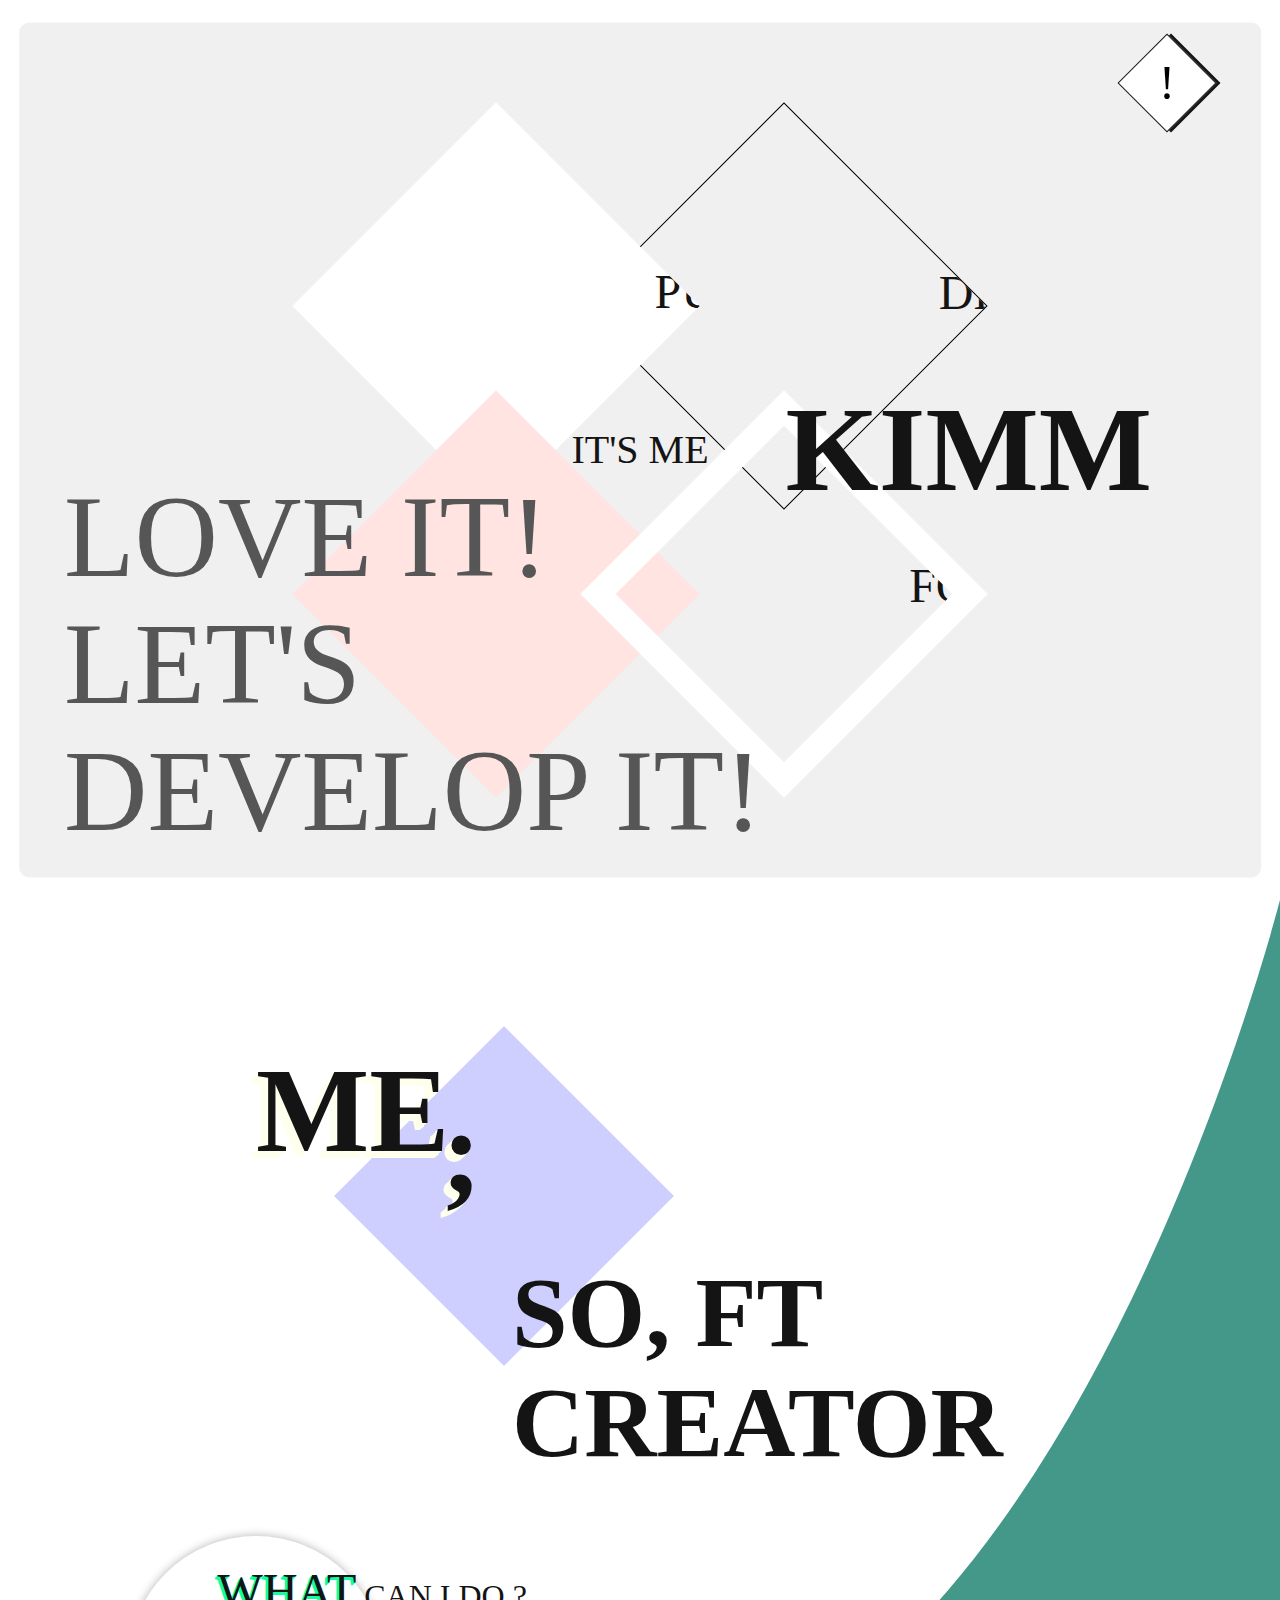
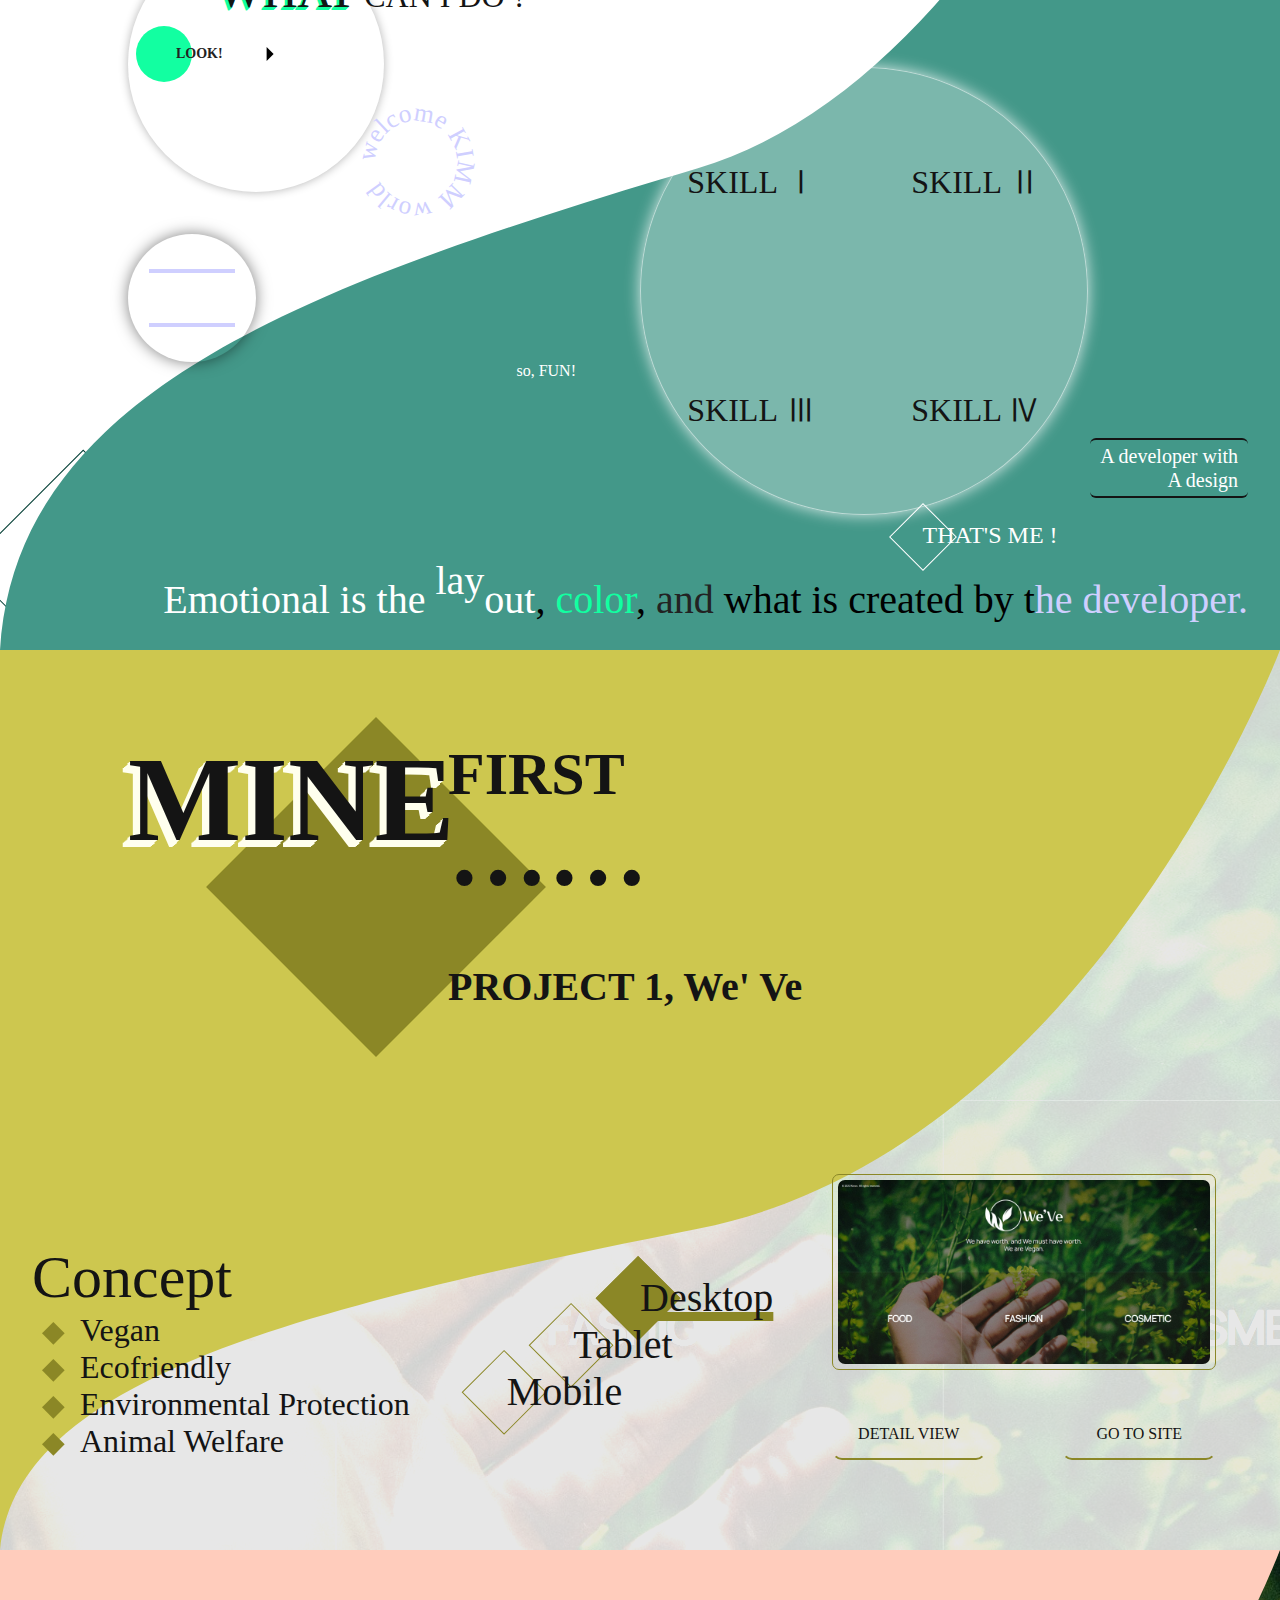
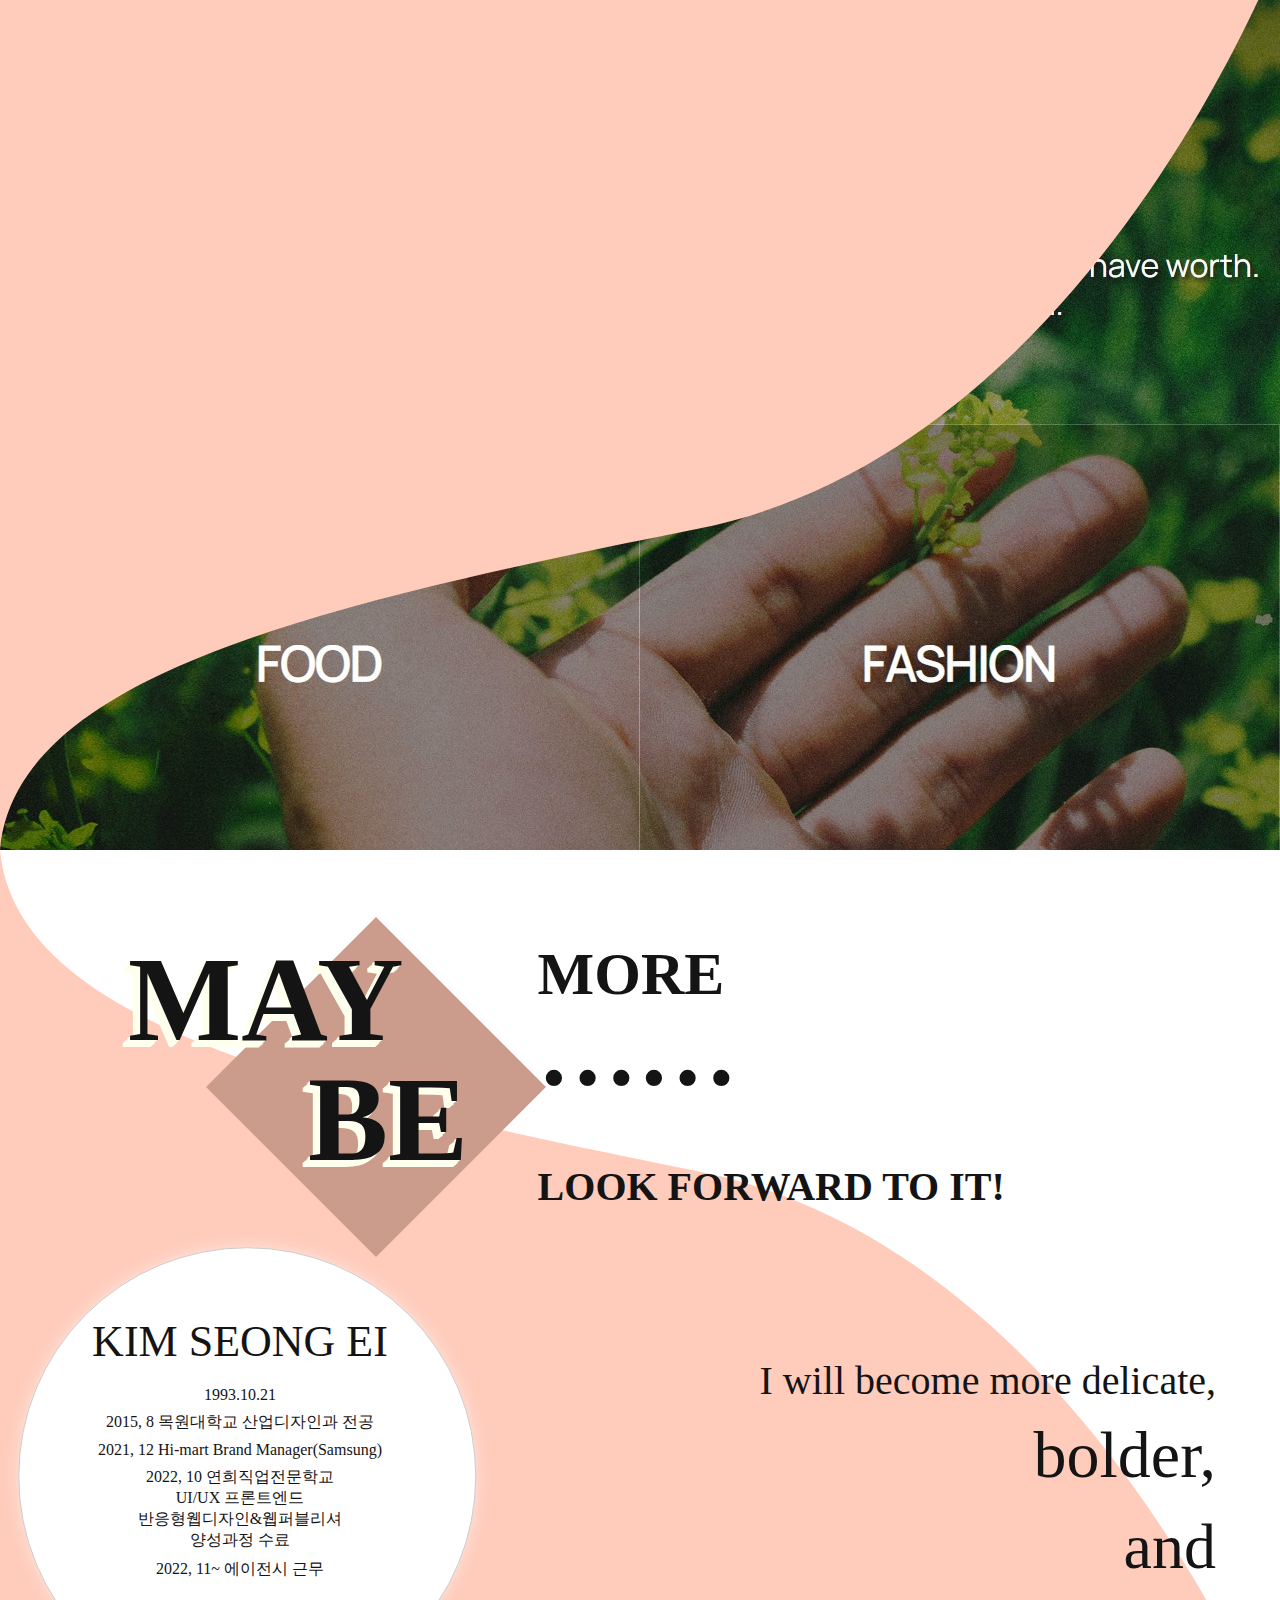
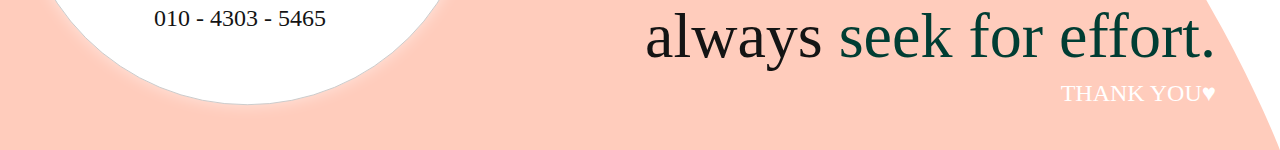
==== commit 530e2c01: "Add files via upload" ====
--- a/index.html
+++ b/index.html
@@ -4,10 +4,10 @@
 	<meta charset="utf-8">
 	<meta property="og:title" content="PORTFOLIO ★ KIMM">
 	<meta property="og:description" content="PORTFOLIO ★ KIMM">
-	<meta property="og:image" content="http://kimmm.dothome.co.kr/">
+	<meta property="og:image" content="favicon.ico">
 	<title>PORTFOLIO ★ KIMM</title>
 	<meta name="viewport" content="width=device-width">
-	<link rel="shortcut icon" href="images/logo/favicon.ico">
+	<link rel="shortcut icon" href="favicon.ico">
 	<link rel="stylesheet" href="css/reset.css" type="text/css">
 	<link rel="stylesheet" href="css/font.css" type="text/css">
 	<link rel="stylesheet" href="css/index.css" type="text/css">
@@ -42,6 +42,7 @@
 				<li class="active"><button>WEL-<br>COME</button></li>
 				<li><button>ME</button></li>
 				<li><button>MINE</button></li>
+				<li><button>PROJECT</button></li>
 				<li><button>MAY<br>BE--</button></li>
 			</ul>
 		</nav>
@@ -109,15 +110,15 @@
 				<button class="skills">
 					<span id="skill_1" class="skill_index">SKILL &#8544;</span>
 					<span id="title_1" class="skill_title">PHOTOSHOP</span>
-				</button><!-- 
+				</button><!--
 			 --><button class="skills">
 					<span id="skill_2" class="skill_index">SKILL &#8545;</span>
 					<span id="title_2" class="skill_title">ILLUST<br>-RATION</span>
-				</button><!-- 
+				</button><!--
 			 --><button class="skills">
 					<span id="skill_3" class="skill_index">SKILL &#8546;</span>
 					<span id="title_3" class="skill_title">JAVA SCRIPT</span>
-				</button><!-- 
+				</button><!--
 			 --><button class="skills">
 					<span id="skill_4" class="skill_index">SKILL &#8547;</span>
 					<span id="title_4" class="skill_title">JQUREY</span>
@@ -128,7 +129,7 @@
 				<div class="rel">
 					<p class="title_01">A developer with<br>A design</p>
 					<p class="title_02">THAT'S ME !</p>
-					<p class="title_03"><span class="gray">Emotion is the</span> <span class="white">lay</span><span class="gray">out</span>, <span class="mint">color</span>, <span class="bold"><br class="none">and</span> what is created by t<span class="lightviolet">he developer.</span></p>
+					<p class="title_03"><span class="gray">Emotional is the</span> <span class="white">lay</span><span class="gray">out</span>, <span class="mint">color</span>, <span class="bold"><br class="none">and</span> what is created by t<span class="lightviolet">he developer.</span></p>
 				</div>
 			</div> <!-- desc_wrap -->
 
@@ -189,6 +190,48 @@
 		</div> <!-- inner_wrap -->
 	</section>
 
+	<section class="pjtWrap scrollMove">
+		<div class="bg_imgWrap_pjt_02">
+			<picture>
+				<source srcset="images/img_index_mineWrap_mobile.JPG" media="(max-width: 767px)">
+				<source srcset="images/img_index_mineWrap_tablet.JPG" media="(min-width: 768px) and (max-width: 1024px)">
+				<source srcset="images/img_index_mineWrap_desktop.JPG" media="(min-width: 1025px)">
+				<img src="images/img_index_mineWrap_desktop.JPG" alt="web site intro page">
+			</picture>
+		</div>
+
+		<svg class="top displayD project02" xmlns="http://www.w3.org/2000/svg" viewBox="0 0 1366 768" preserveAspectRatio="none"><path d="M744.77,493.9C1162.84,427.32,1366,0,1366,0H0V768C17,620.94,326.71,560.48,744.77,493.9Z"></path></svg>
+		<svg class="top displayT project02" xmlns="http://www.w3.org/2000/svg" viewBox="0 0 768 1024" preserveAspectRatio="none"><path d="M407.71,552.94C779.32,204.71,768,.23,768,.23H0v1024c17.03-147.06,98.81-181.83,407.71-471.29Z"></path></svg>
+		<svg class="top displayM project02" xmlns="http://www.w3.org/2000/svg" viewBox="0 0 320 568" preserveAspectRatio="none"><path d="M170.65,292.56C298.24,174.09,320,0,320,0H0V568s28-143,170.65-275.44Z"></path></svg>
+
+		<div class="inner_wrap">
+			<div class="title_wrap">
+				<h2 class="clearfix">
+					<span class="title">My Professional</span>
+					<span>History</span>
+					<span>……</span><br>
+					<span class="sub_title">PROJECT More,<br class="none"> WIP</span>
+				</h2>
+			</div> <!-- title_wrap -->
+
+			<div class="info_wrap">
+				<dl class="rel">
+					<dt>What I've crafted so far!</dt>
+					<dd>기획 &middot; 디자인</dd>
+					<dd>마크업 &middot; 제작</dd>
+					<dd>상세페이지</dd>
+					<dd>아이콘 제작</dd>
+					<dd>사진 편집 &middot; 보정</dd>
+					<dd>웹사이트 유지 &middot; 보수</dd>
+				</dl>
+			</div> <!-- info_wrap -->
+
+			<div class="a_links_wrap clearfix">
+				<a href="sub_pj02.html"><span>View</span><span>More</span><span>Listings</span></a>
+			</div>
+		</div> <!-- inner_wrap -->
+	</section>
+
 	<footer class="maybeWrap scrollMove">
 		<svg class="top displayD" xmlns="http://www.w3.org/2000/svg" viewBox="0 0 1366 768" preserveAspectRatio="none"><path d="M744.77,493.9C1162.84,427.32,1366,0,1366,0H0V768C17,620.94,326.71,560.48,744.77,493.9Z"></path></svg>
 		<svg class="top displayT" xmlns="http://www.w3.org/2000/svg" viewBox="0 0 768 1024" preserveAspectRatio="none"><path d="M407.71,552.94C779.32,204.71,768,.23,768,.23H0v1024c17.03-147.06,98.81-181.83,407.71-471.29Z"></path></svg>
@@ -207,11 +250,12 @@
 					<p><span class="strong">2015, 8</span> 목원대학교 산업디자인과 전공</p>
 					<p><span class="strong">2021, 12</span> Hi-mart Brand Manager(Samsung)</p>
 					<p><span class="strong">2022, 10</span> 연희직업전문학교<br>UI/UX 프론트엔드<br>반응형웹디자인&웹퍼블리셔<br>양성과정 <span class="strong">수료</span></p>
+					<p><span class="strong">2022, 11~</span> 에이전시 근무</p>
 					<p class="more">010 - 4303 - 5465</p>
 				</div>
 			</div> <!-- info_wrap -->
 
-			<p class="desc"><span class="desc_01">It will be more delicate,</span><br><span class="desc_02">bolder,</span><br><span class="desc_03">and</span><br><span class="desc_04"><span>always</span> seek for effort.</span><br><span class="desc_05">THANK YOU♥</span></p>
+			<p class="desc"><span class="desc_01">I will become more delicate,</span><br><span class="desc_02">bolder,</span><br><span class="desc_03">and</span><br><span class="desc_04"><span>always</span> seek for effort.</span><br><span class="desc_05">THANK YOU♥</span></p>
 		</div> <!-- inner_wrap -->
 	</footer>
 
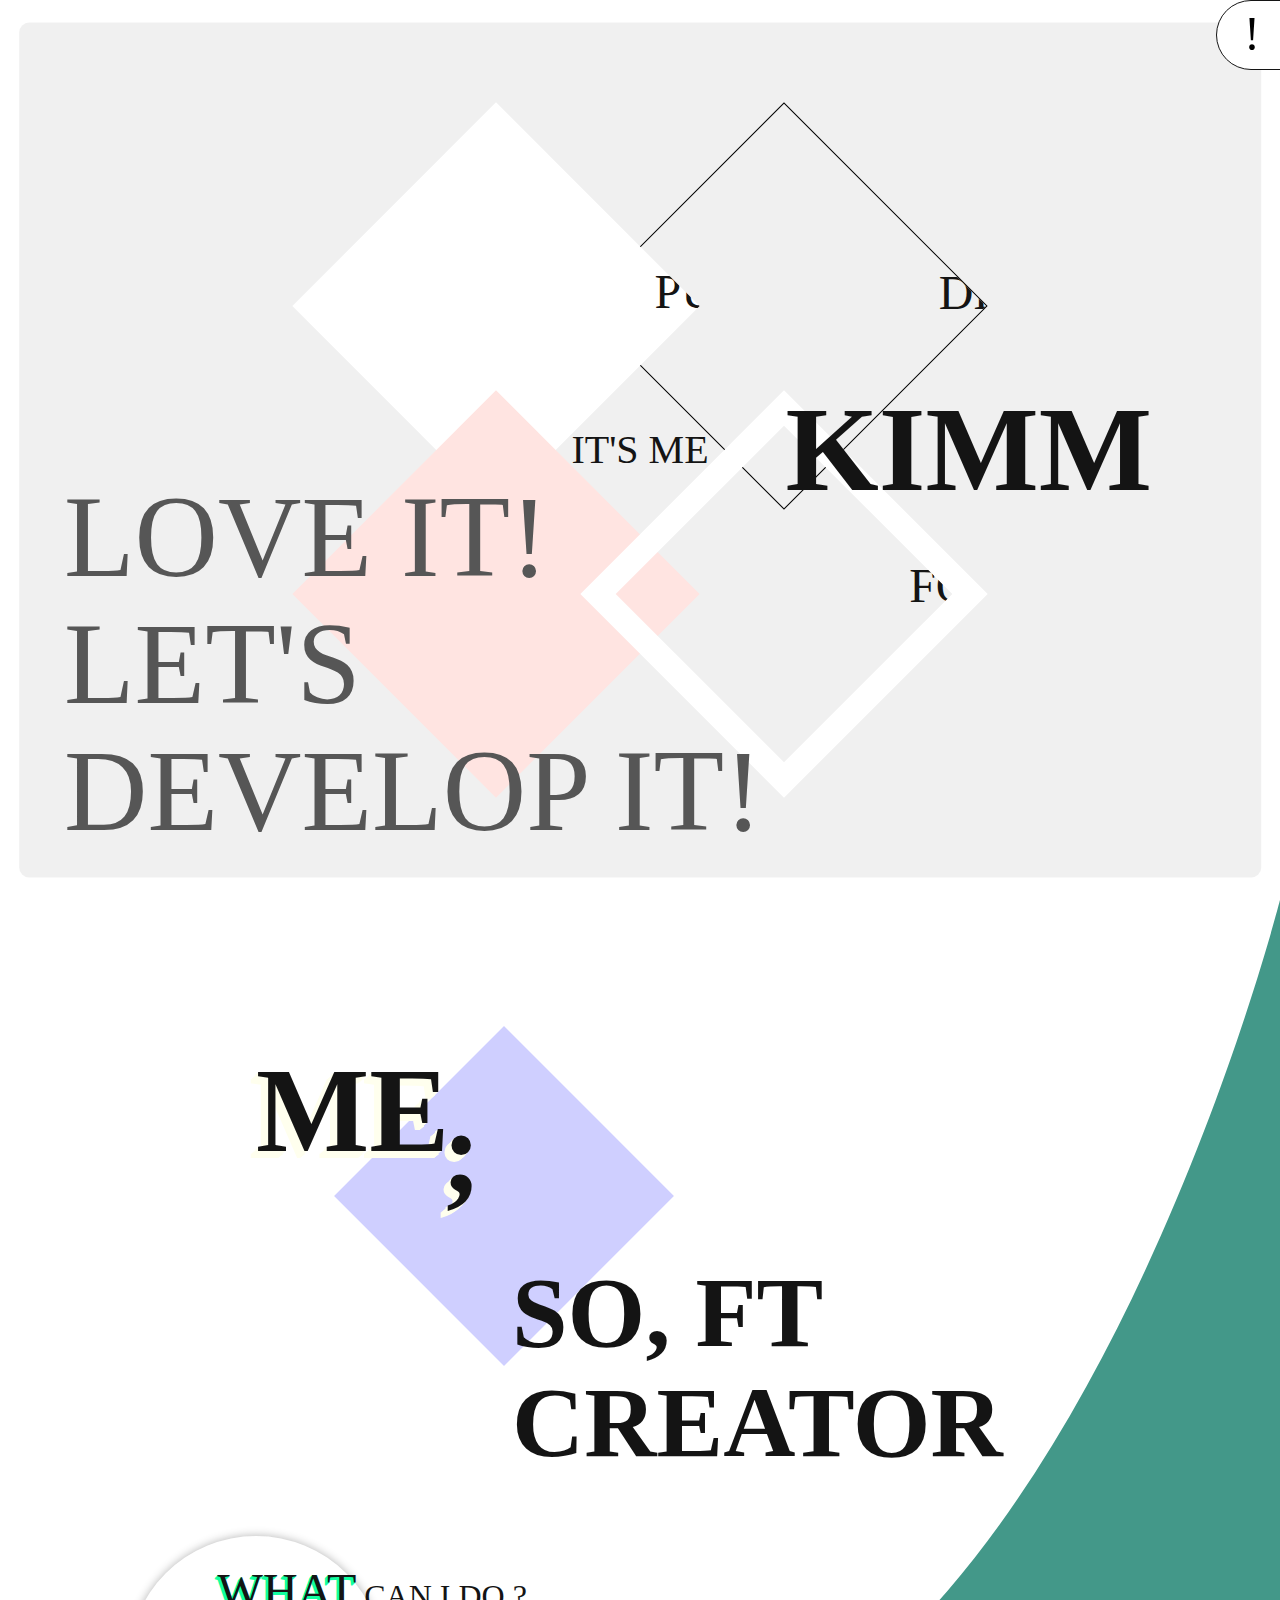
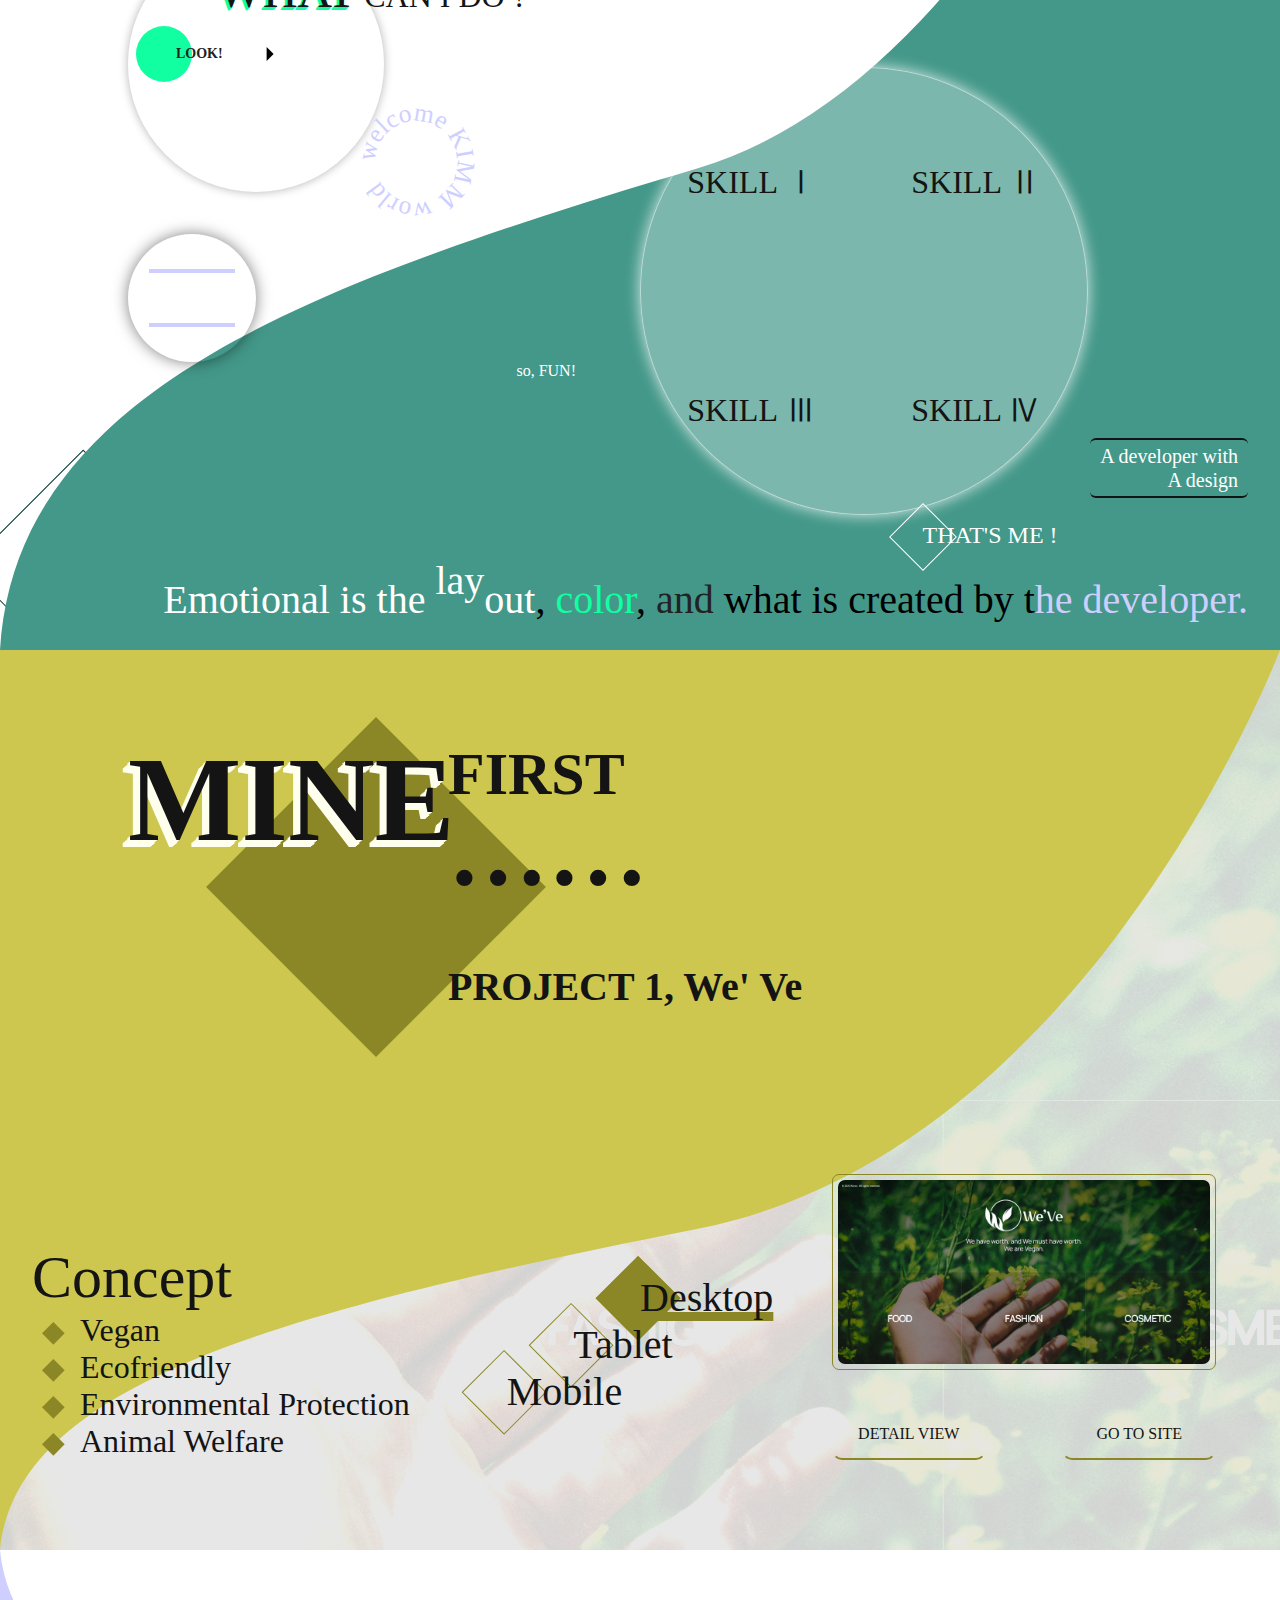
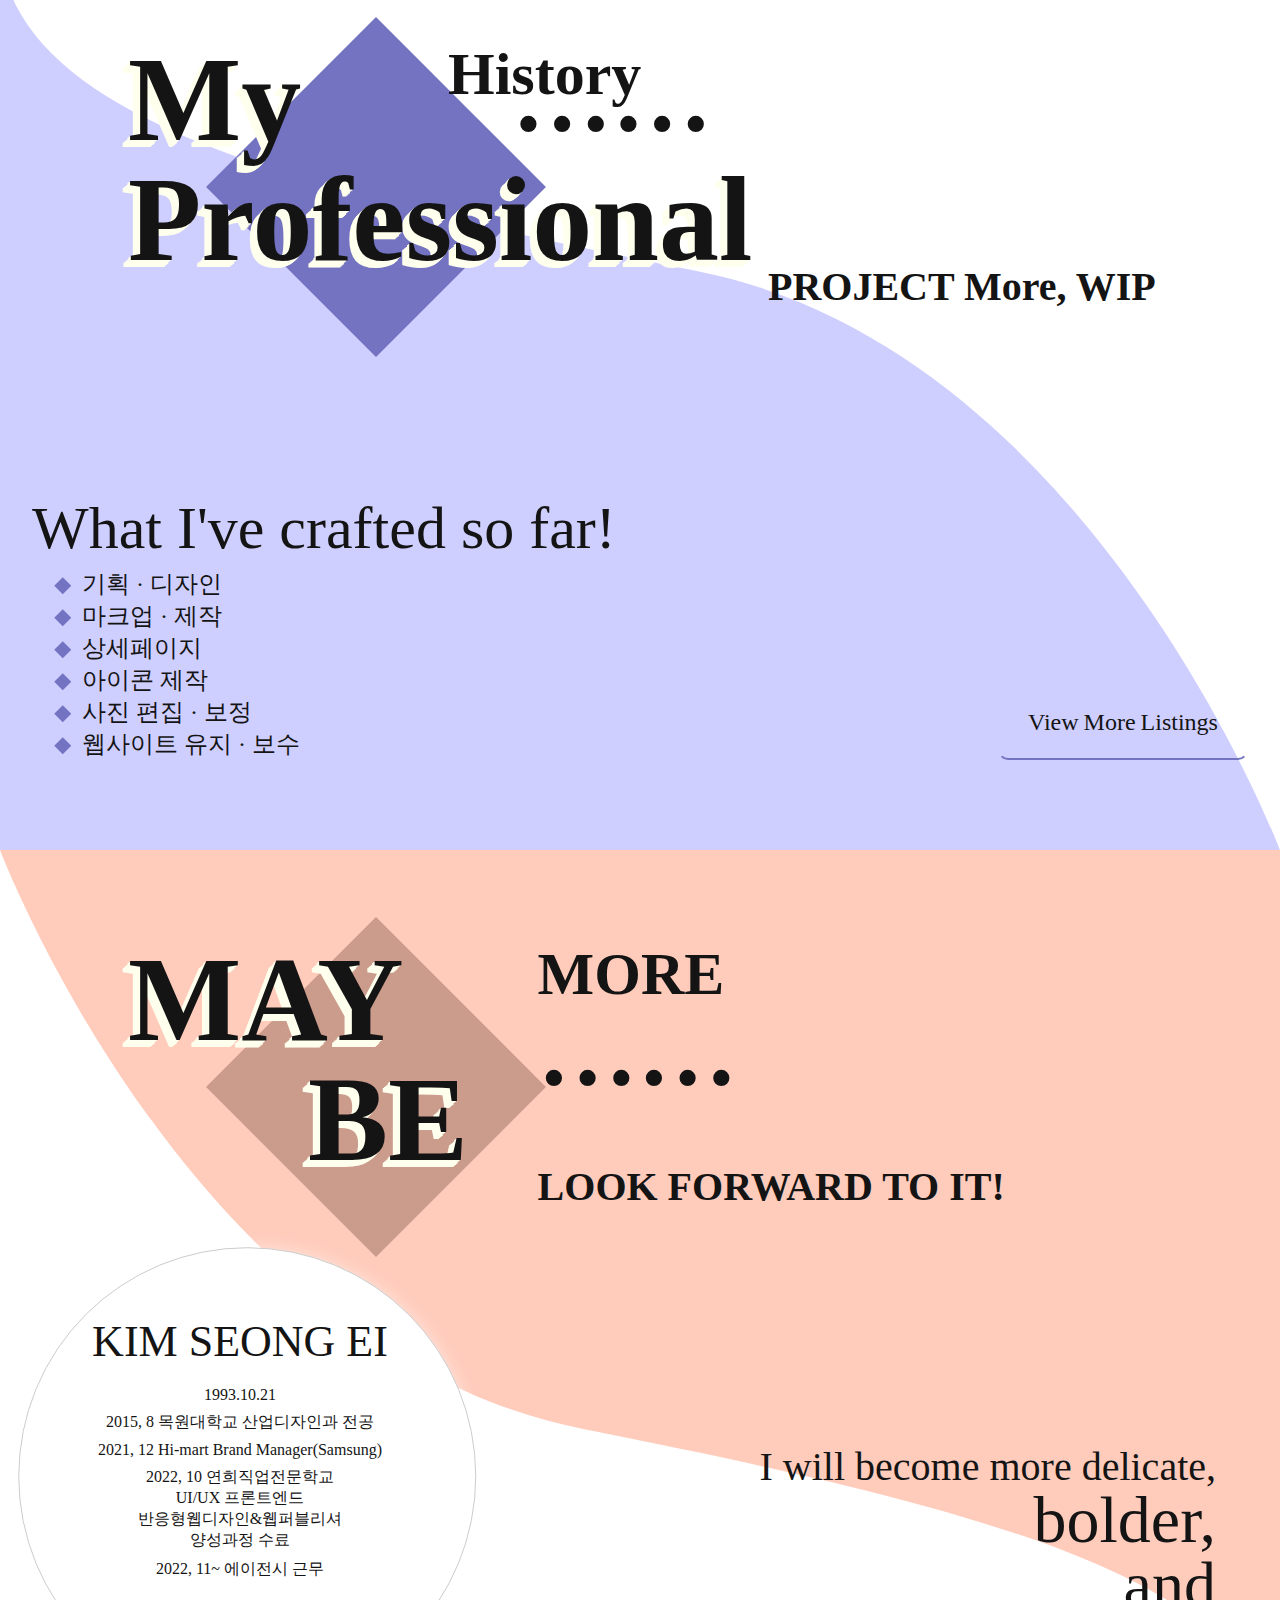
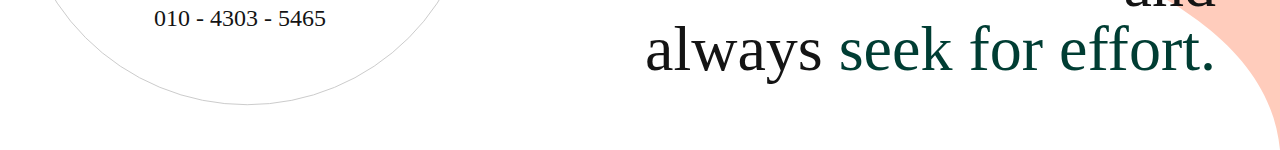
==== commit 16f69e0c: "Update index.html" ====
--- a/index.html
+++ b/index.html
@@ -183,7 +183,7 @@
 				<a href="sub_pj01.html">
 					<span>DETAIL VIEW</span>
 				</a>
-				<a target="_blank" href="http://kimmm.dothome.co.kr/work01">
+				<a target="_blank" href="sub/index.html">
 					<span>GO TO SITE</span>
 				</a>
 			</div>
@@ -261,4 +261,4 @@
 
 </body>
 
-</html>+</html>
--- a/css/index.css
+++ b/css/index.css
@@ -7,6 +7,28 @@
 #ffffee > #ffccbc > #cb9b8c    text color #141414
 */
 
+	header { position: fixed; right: 0; top: 0; z-index: 100; cursor: pointer; }
+
+	header nav { position: relative; z-index: 110; width: 70px; height: 70px; transition: all 0.3s; }
+	header nav::before { position: absolute; right: -6px; top: 0px; z-index: 0; width: 70px; height: 70px; content: ""; background: #fff; border-top-left-radius: 999999px; border-bottom-left-radius: 999999px; border: 1px solid #141414; }
+	header nav::after { position: absolute; right: 20px; top: 10px; z-index: 10; content: "!"; font-size: 3em; line-height: 1; opacity: 1; transform-origin: center center; }
+
+	header nav > ul { position: relative; overflow: hidden; display: flex; flex-flow: column nowrap; padding-top: 70px; width: 30vw; max-width: 300px; height: 100vh; border: 1px solid #141414; background: #fff; transform: translateX(100%); transition: all 0.3s; }
+	header nav > ul > li { width: 100%; height: calc(100% / 5); text-align: center; }
+	header nav > ul > li > button { position: relative; z-index: 10; display: flex; justify-content: center; align-items: center; width: 100%; height: 100%; font-size: 1.375em; line-height: 1; }
+
+	header.on nav { width: auto; height: auto; }
+	header.on nav > ul { transform: translateX(0%); }
+	header.on nav > ul > li { }
+
+	header nav > ul > li > button::before { position: absolute; width: 100%; height: 100%; left: 0; top: 0%; z-index: -1; margin: auto; content: ""; background: transparent; /* transform: translateY(-50%); */ }
+	header nav > ul > li:hover > button::before { background: #ddd; }
+	header nav > ul > li.active > button::before { background: #9F9FBC; }
+
+	header:hover nav::after { animation: hover 1s linear infinite; }
+	header.on nav::after { content: "X"; }
+
+
 	div.view_mask { overflow: hidden; position: relative; width: 100%; max-width: 1168px; margin: 0 auto; }
 	div.inner_wrap { position: relative; width: 100%; height: 100%; }
 
@@ -21,19 +43,20 @@
 	svg.top { left: 0; top: 0; fill: #ffccbc; }
 	svg.bottom { right: 0; bottom: 0; fill: #439889; }
 	svg.project01 { fill: #cdc74f; }
+	svg.project02 { fill: #cfcfff; }
 
 	button, a { cursor: pointer; color: #141414; }
 
 	p { font-family: "IBMPlexSansKR-Thin"; color: #141414; }
 	h2 { font-family: "IBMPlexSerif-Light"; color: #141414; }
 	.visual h2 { font-family: "IBMPlexSansKR-Light"; color: #141414; }
-	h2 > span.title { font-size: inherit; 
-	text-shadow: 
-	-0.01em 0.01em #ffffee, 
-	-0.02em 0.02em #ffffee, 
-	-0.03em 0.03em #ffffee, 
-	-0.04em 0.04em #ffffee, 
-	-0.05em 0.05em #ffffee, 
+	h2 > span.title { font-size: inherit;
+	text-shadow:
+	-0.01em 0.01em #ffffee,
+	-0.02em 0.02em #ffffee,
+	-0.03em 0.03em #ffffee,
+	-0.04em 0.04em #ffffee,
+	-0.05em 0.05em #ffffee,
 	-0.06em 0.06em #ffffee; }
 	h2 > span.sub_title { font-family: "IBMPlexSansKR-Thin"; }
 
@@ -131,9 +154,9 @@
 	}
 
 	@-webkit-keyframes hover {
-		0% { opacity: 0; scale: 0.9; }
-		50% { opacity: 1; scale: 1.2; }
-		100% { opacity: 0; scale: 0.9; }
+		0% { opacity: 0; transform: scale: 0.9; transform-origin: center;}
+		50% { opacity: 1; transform: scale: 1.2; }
+		100% { opacity: 0; transform: scale: 0.9; }
 	}
 
 	@-webkit-keyframes menu_on {
@@ -159,8 +182,728 @@
 		50% { left: 0px; width: 100%; }
 		100% { left: 0; }
 	}
-
-
+/*##########################################################
+############################################################
+#####################         ##############################
+#####################  #######  ############################
+#####################  #########  ##########################
+#####################  #########  ##########################
+#####################  #########  ##########################
+#####################  #########  ##########################
+#####################  #########  ##########################
+#####################  #######  ############################
+#####################         ##############################
+############################################################
+##########################################################*/
+/*######################desktop_start#####################*/
+
+h2 > span.title { font-size: 7.5em; }
+
+div.title_wrap { position: absolute; left: 10%; top: 10%; width: 50%; height: 30%;  }
+
+div.title_wrap h2::before { width: 15em; height: 15em; background: #cb9b8c; }
+div.title_wrap h2::after { width: 15em; height: 15em; border: 1px solid #cb9b8c; }
+
+
+div.title_wrap h2 > span { position: absolute; }
+div.title_wrap h2 > span.title { line-height: 1; }
+div.title_wrap h2 > span:nth-child(2) { font-family: "IBMPlexSerif-Thin"; font-size: 3.75em; }
+div.title_wrap h2 > span:nth-child(3) { font-size: 6.25em; }
+div.title_wrap h2 > span.sub_title { font-size: 2.5em; white-space: nowrap; }
+
+br.none { display: none; }
+
+/*#####################################################################
+#################### D #### section_header ############################
+#################### D #### section_header ############################
+#################### D #### section_header ############################
+#####################################################################*/
+
+
+/*#####################################################################
+#################### D #### section_header ############################
+#################### D #### section_header ############################
+#################### D #### section_header ############################
+#####################################################################*/
+/*#####################################################################
+#################### D #### section_visual ############################
+#################### D #### section_visual ############################
+#################### D #### section_visual ############################
+#####################################################################*/
+
+	section.visual::before { position: absolute; display: block; left: 50%; top: 50%; content: ""; width: 97%; height: 95%; transform: translate(-50%, -50%); background: #ccc; border-radius: 10px; opacity: 0.3; }
+	section.visual > div.box_wrap { position: absolute; width: 45vw; height: 45vw; left: 50%; top: 50%; transform: translate(-50%, -50%); }
+	section.visual > div.box_wrap div { padding: 6em; transform-origin: center; }
+	section.visual > div.box_wrap div > p { width: 100%; font-size: 3em; transform: rotateZ(-45deg) translateX(200%); transition: transform 1s; text-align: center; transform-origin: center; white-space: nowrap;}
+	section.visual > div.box_wrap div:hover { overflow: visible; }
+	section.visual > div.box_wrap div:hover > p { width: 100%; transform: rotateZ(-45deg) translateX(0%); }
+
+	section.visual > div.box_wrap div:not(.mineblock):hover > p { transform: rotateZ(-45deg) translateX(-80%); }
+
+	section.visual > div.box_wrap div.rotateBox { overflow: hidden; position: absolute; width: 50%; height: 50%; transform: rotateZ(45deg); }
+	section.visual > div.box_wrap div.rotateBox[class ~= "meblock"] { left: 0; top: 0; z-index: 4; background: #fff; }
+	section.visual > div.box_wrap div.rotateBox[class ~= "mineblock"] { right: 0; top: 0; z-index: 3; border: 1px solid #010101; }
+	section.visual > div.box_wrap div.rotateBox[class ~= "moreblock"] { left: 0; bottom: 0; z-index: 6; background: mistyrose; }
+	section.visual > div.box_wrap div.rotateBox[class ~= "maybeblock"] { right: 0; bottom: 0; z-index: 7; padding: 5em; border: 25px solid #fff; background: rgba(0, 0, 0, 0); }
+
+	section.visual > p.pre_title { position: absolute; left: 50%; top: 50%; font-size: 2.5em; line-height: 1; transform: translate(-50%, -50%); }
+	section.visual > h2 { position: absolute; top: 50%; right: 10%; font-size: 7.5em; line-height: 1; transform: translateY(-50%); }
+	section.visual > p.desc { position: absolute; left: 5%; bottom: 5%; font-size: 9.0278vw; color: #565656; line-height: 1.1; }
+
+/*#####################################################################
+#################### D #### section_visual ############################
+#################### D #### section_visual ############################
+#################### D #### section_visual ############################
+#####################################################################*/
+/*#####################################################################
+#################### D #### section_meWrap ############################
+#################### D #### section_meWrap ############################
+#################### D #### section_meWrap ############################
+#####################################################################*/
+
+	section.meWrap { height: 150vh; }
+	section.meWrap div.title_wrap h2::before { background: #cfcfff; }
+	section.meWrap div.title_wrap h2::after { border-color: #cfcfff; }
+
+	section.meWrap > div.inner_wrap { z-index: 5; }
+
+	section.meWrap > div.inner_wrap > div.title_wrap { left: 20%; }
+
+	section.meWrap > div.inner_wrap > div.title_wrap > div.rel::before { display: block; content: ""; position: absolute; left: -30%; top: 30%; width: 200px; height: 200px; border: 1px solid #ccc; transform: rotateZ(45deg) translateY(-50%); }
+	section.meWrap > div.inner_wrap > div.title_wrap > div.rel::after { display: block; content: ""; position: absolute; left: -30%; top: 50%; width: 100px; height: 100px; border: 1px solid #666; transform: translateY(-50%); }
+
+	section.meWrap > div.inner_wrap > div.title_wrap h2 > span { position: absolute; z-index: 10; }
+	section.meWrap > div.inner_wrap > div.title_wrap h2 > span:nth-child(1) { font-family: "IBMPlexSerif-Thin"; top: 4%; }
+	section.meWrap > div.inner_wrap > div.title_wrap h2 > span:nth-child(2) { top: 14%; left: 29%; font-size: 7.5em;}
+	section.meWrap > div.inner_wrap > div.title_wrap h2 > span:nth-child(3) { top: 55%; left: 40%; font-size: 6.25rem; line-height: 1.1; }
+
+/*======================================= content ===========================================*/
+
+	section.meWrap > div.inner_wrap > div.content_wrap { position: absolute; left: 10%; bottom: 20%; width: 35vw; z-index: 10; }
+	section.meWrap > div.inner_wrap > div.content_wrap div > div { margin-bottom: 0.5em; }
+	section.meWrap > div.inner_wrap > div.content_wrap div > div:nth-last-child(1) { margin-bottom: 0; }
+
+/*=====================================##### sub_title_wrap #####*/
+
+	section.meWrap > div.inner_wrap > div.content_wrap > div.sub_title_wrap { position: relative; left: 20%; top: 10%; }
+	section.meWrap > div.inner_wrap > div.content_wrap > div.sub_title_wrap::before { content: ""; display: block; position: absolute; left: -20%; top: -50%; z-index: -1; width: 20vw; height: 20vw; border: 1px solid rgba(255, 255, 255, 0.2); border-radius: 123456em; box-shadow: 0px 0px 10px rgba(0, 0, 0, 0.3); animation: fluff 3s infinite ease-in-out; }
+
+	section.meWrap > div.inner_wrap > div.content_wrap > p { font-family: "IBMPlexSerif-Bold"; text-align: right; color: #fff; }
+
+	section.meWrap > div.inner_wrap > div.content_wrap > div.sub_title_wrap p { font-family: "IBMPlexSansKR-Regular"; }
+	section.meWrap > div.inner_wrap > div.content_wrap > div.sub_title_wrap p > span.title { font-size: 3em; top: 0%; left: 0%; text-shadow:
+	-0.01em 0.01em #12ffa1,
+	-0.02em 0.02em #12ffa1,
+	-0.03em 0.03em #12ffa1,
+	-0.04em 0.04em #12ffa1,
+	-0.05em 0.05em #12ffa1,
+	-0.06em 0.06em #12ffa1; }
+	section.meWrap > div.inner_wrap > div.content_wrap > div.sub_title_wrap p > span:nth-child(2) { font-size: 2em; }
+
+/*=====================================##### result01 #####*/
+
+	section.meWrap > div.inner_wrap > div.content_wrap div.result01 { position: relative; width: 11em; height: 4.5em; }
+	section.meWrap > div.inner_wrap > div.content_wrap div.result01 > div.arrowRight { position: absolute; left: 50%; top: 50%; display: block; width: 10em; height: 3.5em; transform: translate(-50%, -50%); }
+	section.meWrap > div.inner_wrap > div.content_wrap div.result01 > div.arrowRight > div { position: relative; width: 100%; height: 100%; vertical-align: middle; padding-right: 3.5em; }
+	section.meWrap > div.inner_wrap > div.content_wrap div.result01 > div.arrowRight > div::before { display: block; position: absolute; left: 0; top: 0; content: ""; width: 3.5em; height: 100%; background: #12ffa1; border-radius: 43254352em; }
+	section.meWrap > div.inner_wrap > div.content_wrap div.result01 > div.arrowRight > div::after { display: block; position: absolute; right: 1.3em; top: 50%; content: ""; width: 0.875em; height: 0.875em; border-top: 0.4375em solid transparent; border-right: 0.4375em solid transparent; border-bottom: 0.4375em solid transparent; border-left: 0.4375em solid #000; transform: translate(40%, -50%); }
+	section.meWrap > div.inner_wrap > div.content_wrap div.result01 > div.arrowRight > div > span { display: block; position: absolute; left: 25%; top: 50%; font-family: "IBMPlexSansKR-Bold"; font-weight: bold; font-size: 0.875em; color: #222; transform: translateY(-50%); }
+	section.meWrap > div.inner_wrap > div.content_wrap div.result01 > div.arrowRight:hover > div::before { animation: move_circle 0.4s 1 ease-in-out forwards; /* -webkit- */-webkit-animation: move_circle 0.4s 1 ease-in-out forwards; }
+
+
+/*=====================================##### result01 #####*/
+
+/*=====================================##### result02 #####*/
+
+	section.meWrap > div.inner_wrap > div.content_wrap div.result02 { position: relative; left: 50%; width: 8em; height: 8em; }
+	section.meWrap > div.inner_wrap > div.content_wrap div.result02 svg { animation: rotate 50s linear infinite; }
+	section.meWrap > div.inner_wrap > div.content_wrap div.result02 svg > text { fill: #cfcfff; font-size: 1.25em; }
+
+/*=====================================##### result02 #####*/
+
+/*=====================================##### result03 #####*/
+
+
+	section.meWrap > div.inner_wrap > div.content_wrap div.result03 { position: relative; left: 0%; width: 8em; height: 8em; border-radius: 123456em; box-shadow: 0px 0px 15px rgba(0, 0, 0, 0.5); animation: fluff 5s linear infinite; }
+	section.meWrap > div.inner_wrap > div.content_wrap div.result03 > div#btn_menu{ position: absolute; left: 50%; top: 50%; width: 75%; height: 75%; transform: translate(-50%, -50%); cursor: pointer}
+	section.meWrap > div.inner_wrap > div.content_wrap div.result03 > div#btn_menu::before { position: absolute; display: inline-block; content: ""; left: 5%; top: 20%; width: 90%; height: 4px; transform-origin: center center; transform: rotateZ(0deg); background: #cfcfff; transition: background 0.3s, transform 0.3s; }
+	section.meWrap > div.inner_wrap > div.content_wrap div.result03 > div#btn_menu::after { position: absolute; display: inline-block; content: ""; right: 5%; bottom: 20%; width: 90%; height: 4px; transform-origin: center center; transform: rotateZ(0deg); background: #cfcfff; transition: background 0.3s, transform 0.3s; }
+
+	section.meWrap > div.inner_wrap > div.content_wrap div.result03 > div#btn_menu.on::before { left: 0%; top: 50%; width: 100%; background: #7c7fd9; transform: rotateZ(45deg); }
+	section.meWrap > div.inner_wrap > div.content_wrap div.result03 > div#btn_menu.on::after { right: 0%; bottom: 46%; width: 100%; background: #7c7fd9; transform: rotateZ(-45deg); }
+
+/*=====================================##### result03 #####*/
+
+/*======================================= content ===========================================*/
+
+/*======================================= skills ===========================================*/
+
+	section.meWrap > div.inner_wrap > div.skills_wrap { position: absolute; right: 15%; bottom: 10%; width: 35vw; height: 35vw; }
+	section.meWrap > div.inner_wrap > div.skills_wrap::before { content: ""; display: block; position: absolute; top: 50%; z-index: -1; border-radius: 123456em; width: 100%; height: 100%; background: rgba(255, 255, 255, 0.3); box-shadow: 0px 0px 15px rgba(255, 255, 255, 0.8); border: 1px solid rgba(255, 255, 255, 0.5); transform: translateY(-50%); animation: fluff_footer 7s infinite ease-in-out; }
+
+	section.meWrap > div.inner_wrap > div.skills_wrap > button.skills { overflow: hidden; position: relative; display: inline-block; width: 50%; height: 50%; font-family: "IBMPlexSansKR-Bold"; text-align: center; }
+
+	section.meWrap > div.inner_wrap > div.skills_wrap > button.skills > span { position: absolute; display: block; padding: 44% 0; width: 100%; height: 100%; line-height: 1; font-size: 2em; transition: top 0.2s; }
+	section.meWrap > div.inner_wrap > div.skills_wrap > button.skills > span.skill_index { left: 0%; top: 0%; }
+	section.meWrap > div.inner_wrap > div.skills_wrap > button.skills > span.skill_title { left: 0%; top: 100%; }
+
+	section.meWrap > div.inner_wrap > div.skills_wrap > button.skills[class ~= "active"] > span.skill_index { left: 0%; top: -100%; }
+	section.meWrap > div.inner_wrap > div.skills_wrap > button.skills[class ~= "active"] > span.skill_title { left: 0%; top: 0%; color: #12ffa1; }
+
+/*======================================= skills ===========================================*/
+
+/*======================================= desc ===========================================*/
+
+	section.meWrap > div.inner_wrap > div.desc_wrap { position: absolute; right: 2.5vw; bottom: 2.5vw; z-index: 10; }
+	section.meWrap > div.inner_wrap > div.desc_wrap p.title_01 { position: absolute; right: 0; top: -90%; display: inline; padding: 0.2em 0.5em; font-family: "IBMPlexSansKR-Light"; font-size: 1.25em; text-align: right; line-height: 1.2; color: #fff; border-top: 2px solid #141414; border-bottom: 2px solid #141414; border-radius: 6px; background-repeat: no-repeat; background-image: linear-gradient(180deg, transparent 50%, #141414 0); background-size: 0% 100%; transition: background-size 0.4s ease; }
+	section.meWrap > div.inner_wrap > div.desc_wrap p.title_01:hover { background-size: 100% 100%; }
+
+	section.meWrap > div.inner_wrap > div.desc_wrap p.title_02 { display: inline-block; position: relative; left: 70%; margin-bottom: 1em; text-align: center; font-size: 1.5em; line-height: 1; color: #fff; }
+	section.meWrap > div.inner_wrap > div.desc_wrap p.title_02::before { display: block; content: ""; position: absolute; left: -100%; top: -40%; right: 0; bottom: 0; margin: 0 auto; width: 2em; height: 2em; border: 1px solid #fff; transform-origin: center; transform: rotateZ(45deg); animation: rotate-revert 20s linear infinite;}
+
+	section.meWrap > div.inner_wrap > div.desc_wrap p.title_03 { font-size: 2.5em; color: #000; transform: translateY(10%); }
+	section.meWrap > div.inner_wrap > div.desc_wrap p.title_03 span.gray { color: #fff; }
+	section.meWrap > div.inner_wrap > div.desc_wrap p.title_03 span.white { display: inline-block; font-family: "IBMPlexSerif-Bold"; color: #fff; transform: translateY(-40%);}
+	section.meWrap > div.inner_wrap > div.desc_wrap p.title_03 span.mint { color: #12ffa1; }
+	section.meWrap > div.inner_wrap > div.desc_wrap p.title_03 span.bold { font-family: "IBMPlexSansKR-Medium"; color: #222; }
+	section.meWrap > div.inner_wrap > div.desc_wrap p.title_03 span.lightviolet { color: #cfcfff; }
+
+/*======================================= desc ===========================================*/
+
+
+/*#####################################################################
+#################### D #### section_meWrap ############################
+#################### D #### section_meWrap ############################
+#################### D #### section_meWrap ############################
+#####################################################################*/
+/*#####################################################################
+#################### D #### section_mineWrap ##########################
+#################### D #### section_mineWrap ##########################
+#################### D #### section_mineWrap ##########################
+#####################################################################*/
+
+	section.mineWrap::before { display: block; content: ""; position: absolute; left: 0; top: 0; width: 100%; height: 100%; background-color: rgba(0, 0, 0, 0.1); }
+	section.mineWrap > div.bg_imgWrap_pjt_01 { position: absolute; z-index: 0; width: 100%; height: 100%; }
+	section.mineWrap > div.bg_imgWrap_pjt_01 img { display: block; width: 100%; height: 100%; object-fit: cover; opacity: 0.1; filter: brightness(300%); }
+
+	section.mineWrap > div.inner_wrap { z-index: 10; }
+
+	section.mineWrap > div.inner_wrap > div.title_wrap h2 > span.title { top: 0%; left: 0%; }
+	section.mineWrap > div.inner_wrap > div.title_wrap h2 > span:nth-child(2) { top: 0%; left: 50%; }
+	section.mineWrap > div.inner_wrap > div.title_wrap h2 > span:nth-child(3) { top: 20%; left: 50%; }
+	section.mineWrap > div.inner_wrap > div.title_wrap h2 > span.sub_title { bottom: 0%; left: 50%; }
+
+	section.mineWrap > div.inner_wrap > div.title_wrap h2::before { background: #8b8726; }
+	section.mineWrap > div.inner_wrap > div.title_wrap h2::after { border-color: #8b8726; }
+
+	section.mineWrap > div.inner_wrap > div.info_wrap { position: absolute; left: 2.5%; bottom: 10%; }
+	section.mineWrap > div.inner_wrap > div.info_wrap > dl > dt { font-family: "IBMPlexSansKR-Light"; font-size: 3.75em; color: #141414; }
+	section.mineWrap > div.inner_wrap > div.info_wrap > dl > dd { position: relative; font-family: "IBMPlexSansKR-ExtraLight"; font-size: 2em; text-indent: 1.5em; color: #141414; }
+	section.mineWrap > div.inner_wrap > div.info_wrap > dl > dd::before { position: absolute; left: 5%; top: 50%; content: ""; display: block; width: 0.5em; height: 0.5em; background: #8b8726; transform: rotateZ(-45deg) translateY(-50%); }
+
+	section.mineWrap > div.inner_wrap > div.device_btns_wrap { position: absolute; left: 50%; bottom: 15%; transform: translateX(-50%);}
+	section.mineWrap > div.inner_wrap > div.device_btns_wrap button { position: relative; display: block; font-family: "IBMPlexSansKR-Light"; font-size: 2.5em; }
+	section.mineWrap > div.inner_wrap > div.device_btns_wrap button::before { display: block; content: ""; position: absolute; left: 0; top: 0; width: 0%; height: 100%; background: linear-gradient(0deg, #8b8726 20%, transparent 20%); transition: width 1s; }
+
+	section.mineWrap > div.inner_wrap > div.device_btns_wrap button:nth-child(1) { left: 50%; }
+	section.mineWrap > div.inner_wrap > div.device_btns_wrap button:nth-child(2) { left: 0%; }
+	section.mineWrap > div.inner_wrap > div.device_btns_wrap button:nth-child(3) { left: -50%; }
+
+	section.mineWrap > div.inner_wrap > div.device_btns_wrap button > span { position: relative; z-index: 5; display: block; width: 100%; height: 100%; }
+	section.mineWrap > div.inner_wrap > div.device_btns_wrap button > span::before { position: absolute; left: -1.125em; top: 50%; z-index: -1; content: ""; display: block; width: 1.5em; height: 1.5em; border: 1px solid #8b8726; transform: rotateZ(45deg) translate(-20%, -50%); transition: background 0.5s; }
+
+	section.mineWrap > div.inner_wrap > div.device_btns_wrap button.active::before { width: 100%; }
+	section.mineWrap > div.inner_wrap > div.device_btns_wrap button.active > span::before { background: #8b8726; }
+	section.mineWrap > div.inner_wrap > div.device_btns_wrap button.active > span { font-family: "IBMPlexSansKR-Regular"; }
+
+/*=============================================================================================*/
+/*=====================================              ==========================================*/
+/*===================================== CONTENT_WRAP ==========================================*/
+/*=====================================              ==========================================*/
+/*=============================================================================================*/
+
+	section.mineWrap > div.inner_wrap > div.content_wrap { position: absolute; right: 5vw; bottom: 20%; width: 20vw; }
+	section.mineWrap > div.inner_wrap > div.content_wrap[class ~= "_Desktop"] { width: 30vw; }
+	section.mineWrap > div.inner_wrap > div.content_wrap > div.borderWrap { position: relative; right: 25%; border: 1px solid #8b8726; border-radius: 7px; padding: 5px; }
+	section.mineWrap > div.inner_wrap > div.content_wrap[class ~= "_Desktop"] > div.borderWrap { right: 0; }
+
+	section.mineWrap > div.inner_wrap > div.content_wrap div.imgWrap { overflow: hidden; border-radius: 7px; width: 100%; }
+	section.mineWrap > div.inner_wrap > div.content_wrap div.imgWrap > img { object-fit: cover; width: 100%; }
+
+	section.mineWrap > div.inner_wrap > div.content_wrap[class ~= "_Desktop"] div.imgWrap > img#_Tablet, img#_Mobile { display: none; }
+	section.mineWrap > div.inner_wrap > div.content_wrap[class ~= "_Desktop"] div.imgWrap > img#_Desktop { display: block;}
+	section.mineWrap > div.inner_wrap > div.content_wrap[class ~= "_Tablet"] div.imgWrap > img#_Desktop, img#_Mobile { display: none; }
+	section.mineWrap > div.inner_wrap > div.content_wrap[class ~= "_Tablet"] div.imgWrap > img#_Tablet { display: block;}
+	section.mineWrap > div.inner_wrap > div.content_wrap[class ~= "_Mobile"] div.imgWrap > img#_Tablet, img#_Desktop { display: none; }
+	section.mineWrap > div.inner_wrap > div.content_wrap[class ~= "_Mobile"] div.imgWrap > img#_Mobile { display: block;}
+
+
+
+	section.mineWrap > div.inner_wrap > div.a_links_wrap { position: absolute; right: 5vw; bottom: 10%; padding-top: 20px; width: 30vw; }
+	section.mineWrap > div.inner_wrap > div.a_links_wrap > a { position: relative; overflow: hidden; display: block; font-family: "IBMPlexSansKR-Bold"; line-height: 3em; text-align: center; border-color: transparent transparent #8b8726 transparent; border-style: solid; border-width: 2px; border-radius: 10px; }
+	section.mineWrap > div.inner_wrap > div.a_links_wrap > a:nth-child(1) { float: left; width: 40%; }
+	section.mineWrap > div.inner_wrap > div.a_links_wrap > a:nth-child(2) { float: right; width: 40%; }
+
+	section.mineWrap > div.inner_wrap > div.a_links_wrap > a:hover { border-color: #8b8726 transparent transparent transparent; transition: border-color 0.2s; }
+
+
+/*#####################################################################
+#################### D #### section_mineWrap ##########################
+#################### D #### section_mineWrap ##########################
+#################### D #### section_mineWrap ##########################
+#####################################################################*/
+/*#####################################################################
+#################### D #### section_pjtWrap ###########################
+#################### D #### section_pjtWrap ###########################
+#################### D #### section_pjtWrap ###########################
+#####################################################################*/
+
+
+	section.pjtWrap svg { transform: scaleY(-1); z-index: -1; }
+	section.pjtWrap picture { display: none; }
+
+	section.pjtWrap div.title_wrap h2::before { background: #7373c1; }
+	section.pjtWrap div.title_wrap h2::after { border: 1px solid #7373c1; }
+
+	section.pjtWrap > div.inner_wrap > div.title_wrap h2 > span.title { top: 0%; left: 0%; }
+	section.pjtWrap > div.inner_wrap > div.title_wrap h2 > span:nth-child(2) { top: 0%; left: 50%; }
+	section.pjtWrap > div.inner_wrap > div.title_wrap h2 > span:nth-child(3) { top: 0%; left: 60%; }
+	section.pjtWrap > div.inner_wrap > div.title_wrap h2 > span.sub_title { bottom: 0%; left: 100%; }
+
+	section.pjtWrap > div.inner_wrap > div.info_wrap { position: absolute; left: 2.5%; bottom: 10%; }
+	section.pjtWrap > div.inner_wrap > div.info_wrap > dl { display: flex; flex-flow: column wrap; }
+	section.pjtWrap > div.inner_wrap > div.info_wrap > dl > dt { margin-bottom: 10px; font-family: "IBMPlexSansKR-Bold"; font-size: 3.75em; color: #141414; line-height: 1;}
+	section.pjtWrap > div.inner_wrap > div.info_wrap > dl > dd { position: relative; padding-left: 50px; font-family: "IBMPlexSansKR-Medium"; font-size: 1.5em; color: #141414; }
+	section.pjtWrap > div.inner_wrap > div.info_wrap > dl > dd::before { position: absolute; left: 5%; top: 50%; content: ""; display: block; width: 0.5em; height: 0.5em; background: #7373c1; transform: rotateZ(-45deg) translateY(-50%); }
+
+	section.pjtWrap > div.inner_wrap > div.a_links_wrap { position: absolute; right: 2.5%; bottom: 10%; padding-top: 20px; width: 50%; max-width: 250px; }
+	section.pjtWrap > div.inner_wrap > div.a_links_wrap > a { position: relative; overflow: hidden; display: block; font-family: "IBMPlexSansKR-Bold"; line-height: 3em; text-align: center; border-color: transparent transparent #7373c1 transparent; border-style: solid; border-width: 2px; border-radius: 10px; font-size: 1.5rem; }
+	section.pjtWrap > div.inner_wrap > div.a_links_wrap > a:nth-child(1) { width: 100%; }
+	section.pjtWrap > div.inner_wrap > div.a_links_wrap > a > span { margin-right: 5px; }
+	section.pjtWrap > div.inner_wrap > div.a_links_wrap > a > span:last-child { margin-right: 0px; }
+
+	section.pjtWrap > div.inner_wrap > div.a_links_wrap > a:hover { border-color: #7373c1 transparent transparent transparent; transition: border-color 0.2s; }
+
+
+
+
+/*#####################################################################
+#################### D #### section_pjtWrap ###########################
+#################### D #### section_pjtWrap ###########################
+#################### D #### section_pjtWrap ###########################
+#####################################################################*/
+/*#####################################################################
+#################### D #### footer_maybeWrap ##########################
+#################### D #### footer_maybeWrap ##########################
+#################### D #### footer_maybeWrap ##########################
+#####################################################################*/
+
+	button#footerInfoOn { display: none; }
+
+	footer > svg.top { transform: scaleX(-1); }
+
+	footer > div.inner_wrap { z-index: 10; }
+
+	footer div.title_wrap h2::before { animation: rotate-revert 30s linear infinite; }
+	footer div.title_wrap h2::after { animation: rotate 30s linear infinite; }
+
+	footer div.title_wrap h2 > span.title { top: 0%; left: 0%; }
+	footer div.title_wrap h2 > span.title > span { margin-left: 1.5em; }
+	footer div.title_wrap h2 > span:nth-child(2) { top: 0%; left: 64%; }
+	footer div.title_wrap h2 > span:nth-child(3) { top: 20%; left: 64%; }
+	footer div.title_wrap h2 > span.sub_title { bottom: 0%; left: 64%; }
+
+/*======================================= info ===========================================*/
+
+
+	footer > div.inner_wrap > div.info_wrap { position: relative; float: left; display: block; left: 5%; top: 50%; z-index: 10; width: 22em; height: 22em; }
+	footer > div.inner_wrap > div.info_wrap::before { position: absolute; top: 50%; content: ""; border: 1px solid #ccc; background: #fff; border-radius: 123456em; width: 130%; height: 130%; box-shadow: 0px 0px 15px rgba(255, 255, 255, 0.5); transform: translate(-10%, -50%); animation: fluff_footer 3s infinite ease-in-out; }
+
+	footer > div.inner_wrap > div.info_wrap div.center_wrap { position: absolute; left: 50%; top: 50%; transform: translate(-50%, -50%); }
+
+	footer > div.inner_wrap > div.info_wrap p{ margin-bottom: 0.5em; font-size: 1em; font-family: "IBMPlexSansKR-Medium"; text-align: center; white-space: nowrap; }
+	footer > div.inner_wrap > div.info_wrap p span.strong { font-family: "IBMPlexSansKR-Bold"; }
+
+	footer > div.inner_wrap > div.info_wrap p.name { font-size: 2.75em; line-height: 1; }
+	footer > div.inner_wrap > div.info_wrap p.more { margin-bottom: 0; padding-top: 0.7em; font-size: 1.5em; font-family: "IBMPlexSansKR-Medium"; }
+
+/*======================================= desc ===========================================*/
+
+	footer p.desc { shape-outside: circle(50%); clear: both; float: left; position: absolute; right: 5%; bottom: 5%; white-space: nowrap; line-height: 1; text-align: right; }
+
+	footer p.desc > span { line-height: 1; }
+	footer p.desc > span:nth-last-of-type(1) { line-height: 1; }
+
+	footer span.desc_01 { font-family: "IBMPlexSansKR-ExtraLight"; font-size: 2.5em; }
+	footer span.desc_02 { font-family: "IBMPlexSansKR-Medium"; font-size: 4.125em; }
+	footer span.desc_03 { font-family: "IBMPlexSansKR-Light"; font-size: 4em; }
+	footer span.desc_04 { font-size: 4em; color: #003d33; }
+	footer span.desc_04 > span { font-family: "IBMPlexSansKR-Regular"; color: #141414; }
+	footer span.desc_05 { display: inline-block; width: revert; font-family: "IBMPlexSansKR-ExtraBold";font-size: 1.5em; color: #fff; }
+
+/*#####################################################################
+#################### D #### footer_maybeWrap ##########################
+#################### D #### footer_maybeWrap ##########################
+#################### D #### footer_maybeWrap ##########################
+#####################################################################*/
+
+/*##########################################################
+############################################################
+###################               ##########################
+##########################  ################################
+##########################  ################################
+##########################  ################################
+##########################  ################################
+##########################  ################################
+##########################  ################################
+##########################  ################################
+##########################  ################################
+############################################################
+##########################################################*/
+/*##################### tablet_start #####################*/
+@media screen and (max-width: 1024px) {
+/*--------------------------------------------------------*/
+
+h2 > span.title { font-size: 5em; }
+
+div.title_wrap { position: absolute; left: 10%; top: 5%; width: 50%; height: 20%;  }
+div.title_wrap h2 { height: 70%; }
+
+div.title_wrap h2::before { width: 13em; height: 13em; background: #cb9b8c; }
+div.title_wrap h2::after { width: 13em; height: 13em; border: 1px solid #cb9b8c; }
+
+div.title_wrap h2 > span { position: absolute; }
+div.title_wrap h2 > span.title { font-family: "IBMPlexSerif-Light"; line-height: 1; }
+div.title_wrap h2 > span:nth-child(2) { font-family: "IBMPlexSerif-Thin"; font-size: 3.75em; }
+div.title_wrap h2 > span:nth-child(3) { font-size: 4.25em; }
+div.title_wrap h2 > span.sub_title { font-size: 2.5em; white-space: nowrap; }
+
+br.none { display: none; }
+
+/*#####################################################################
+#################### T #### section_header ############################
+#################### T #### section_header ############################
+#################### T #### section_header ############################
+#####################################################################*/
+
+	header { }
+
+	header nav { }
+	header nav::before { }
+	header nav::after { }
+
+	header nav > ul { }
+	header nav > ul > li { }
+	header nav > ul > li > button { }
+
+	header.on nav > ul { }
+	header.on nav::before { }
+	header.on nav::after { }
+	header.on nav > ul > li { }
+
+	header nav > ul > li > button::before { }
+	header nav > ul > li:hover > button::before { }
+	header nav > ul > li.active > button::before { }
+
+/*#####################################################################
+#################### T #### section_header ############################
+#################### T #### section_header ############################
+#################### T #### section_header ############################
+#####################################################################*/
+/*#####################################################################
+#################### T #### section_visual ############################
+#################### T #### section_visual ############################
+#################### T #### section_visual ############################
+#####################################################################*/
+
+	section.visual::before { position: absolute; display: block; left: 50%; top: 50%; content: ""; width: 94%; height: 95%; transform: translate(-50%, -50%); background: #ccc; border-radius: 10px; opacity: 0.3; }
+	section.visual > div.box_wrap { position: absolute; width: 70vw; height: 70vw; left: 50%; top: 10%; transform: translateX(-50%); }
+	section.visual > div.box_wrap div { transform-origin: center; padding: 6em; }
+	section.visual > div.box_wrap div > p { font-size: 3em; transform: rotateZ(-45deg) translateX(210%); transition: transform 0.5s; text-align: center; white-space: nowrap; }
+	section.visual > div.box_wrap div:hover { overflow: visible; }
+	section.visual > div.box_wrap div:hover > p { width: 100%; transform: rotateZ(-45deg) translateX(0%); }
+
+	section.visual > div.box_wrap div:not(.mineblock):hover > p { transform: rotateZ(-45deg) translateX(-80%); }
+
+	section.visual > div.box_wrap div.rotateBox { overflow: hidden; position: absolute; width: 50%; height: 50%; transform: rotateZ(45deg); }
+	section.visual > div.box_wrap div.rotateBox[class ~= "meblock"] { left: 0; top: 0; z-index: 4; background: #fff; }
+	section.visual > div.box_wrap div.rotateBox[class ~= "mineblock"] { right: 0; top: 0; z-index: 3; border: 1px solid #010101; }
+	section.visual > div.box_wrap div.rotateBox[class ~= "moreblock"] { left: 0; bottom: 0; z-index: 6; background: mistyrose;}
+	section.visual > div.box_wrap div.rotateBox[class ~= "maybeblock"] { right: 0; bottom: 0; z-index: 7; padding: 5em; border: 25px solid #fff; background: rgba(0, 0, 0, 0); }
+
+	section.visual > p.pre_title { position: absolute; left: 50%; top: 35%; font-size: 2.125em; line-height: 1; transform: translateX(-50%); }
+	section.visual > h2 { position: absolute; top: 40%; left: 50%; font-size: 5em; line-height: 1; transform: translateX(-50%);}
+	section.visual > p.desc { position: absolute; left: 5%; bottom: 5%; font-size: 7.5em; color: #565656; line-height: 1; }
+
+/*#####################################################################
+#################### T #### section_visual ############################
+#################### T #### section_visual ############################
+#################### T #### section_visual ############################
+#####################################################################*/
+/*#####################################################################
+#################### T #### section_meWrap ############################
+#################### T #### section_meWrap ############################
+#################### T #### section_meWrap ############################
+#####################################################################*/
+
+	section.meWrap { height: 150vh; }
+
+	section.meWrap > div.deco_box { bottom: 10%; width: 17vw; height: 17vw; }
+	section.meWrap div.title_wrap h2::before { background: #cfcfff; }
+	section.meWrap div.title_wrap h2::after { border-color: #cfcfff; }
+
+	section.meWrap > div.inner_wrap { z-index: 5; }
+
+	section.meWrap > div.inner_wrap > div.title_wrap > div.rel::before { display: block; content: ""; position: absolute; left: -30%; top: 30%; width: 200px; height: 200px; border: 1px solid #ccc; transform: rotateZ(45deg) translateY(-50%); }
+	section.meWrap > div.inner_wrap > div.title_wrap > div.rel::after { display: block; content: ""; position: absolute; left: -30%; top: 50%; width: 100px; height: 100px; border: 1px solid #666; transform: translateY(-50%); }
+
+	section.meWrap > div.inner_wrap > div.title_wrap h2 > span { position: absolute; z-index: 10; }
+	section.meWrap > div.inner_wrap > div.title_wrap h2 > span:nth-child(1) { font-family: "IBMPlexSerif-Thin"; top: 4%; }
+	section.meWrap > div.inner_wrap > div.title_wrap h2 > span:nth-child(2) { top: 14%; left: 29%; font-size: 5em;}
+	section.meWrap > div.inner_wrap > div.title_wrap h2 > span:nth-child(3) { top: 55%; left: 40%; font-size: 3em; line-height: 1.1; }
+
+/*======================================= content ===========================================*/
+
+	section.meWrap > div.inner_wrap > div.content_wrap { position: absolute; left: 10%; bottom: 13%; width: 70%; z-index: 10; }
+	section.meWrap > div.inner_wrap > div.content_wrap div > div { margin-bottom: 0.5em; }
+	section.meWrap > div.inner_wrap > div.content_wrap div > div:nth-last-child(1) { margin-bottom: 0; }
+
+/*=====================================##### sub_title_wrap #####*/
+
+	section.meWrap > div.inner_wrap > div.content_wrap > div.sub_title_wrap { position: relative; display: inline-block; left: 50%; margin-bottom: 40px; transform: translate(-50%); }
+	section.meWrap > div.inner_wrap > div.content_wrap > div.sub_title_wrap::before { content: ""; display: block; position: absolute; left: -20%; top: -50%; z-index: -1; width: 30vw; height: 30vw; border: 1px solid rgba(255, 255, 255, 0.5); border-radius: 123456em; box-shadow: 0px 0px 10px rgba(0, 0, 0, 0.3); animation: fluff 3s infinite ease-in-out; transition: left 0.2s, top 0.2s; }
+
+	section.meWrap > div.inner_wrap > div.content_wrap > p { font-family: "IBMPlexSerif-Bold"; font-size: 1.5em; text-align: center; color: #fff; }
+
+	section.meWrap > div.inner_wrap > div.content_wrap > div.sub_title_wrap p { font-family: "IBMPlexSansKR-Regular"; }
+	section.meWrap > div.inner_wrap > div.content_wrap > div.sub_title_wrap p > span.title { font-size: 2.5em; top: 0%; left: 0%; text-shadow:
+	-0.01em 0.01em rgba(18, 255, 161, 0.1),
+	-0.02em 0.02em rgba(18, 255, 161, 0.1),
+	-0.03em 0.03em rgba(18, 255, 161, 0.1),
+	-0.04em 0.04em rgba(18, 255, 161, 0.1),
+	-0.05em 0.05em rgba(18, 255, 161, 0.1),
+	-0.06em 0.06em rgba(18, 255, 161, 0.1); }
+	section.meWrap > div.inner_wrap > div.content_wrap > div.sub_title_wrap p > span:nth-child(2) { font-size: 1.5em; }
+
+/*=====================================##### result01 #####*/
+
+	section.meWrap > div.inner_wrap > div.content_wrap div.result01 { position: relative; width: 11em; height: 4.5em; }
+	section.meWrap > div.inner_wrap > div.content_wrap div.result01 > div.arrowRight { position: absolute; left: 50%; top: 50%; display: block; width: 10em; height: 3.5em; transform: translate(-50%, -50%); }
+	section.meWrap > div.inner_wrap > div.content_wrap div.result01 > div.arrowRight > div { position: relative; width: 100%; height: 100%; vertical-align: middle; padding-right: 3.5em; }
+	section.meWrap > div.inner_wrap > div.content_wrap div.result01 > div.arrowRight > div::before { display: block; position: absolute; left: 0; top: 0; content: ""; width: 3.5em; height: 100%; background: #12ffa1; border-radius: 43254352em; }
+	section.meWrap > div.inner_wrap > div.content_wrap div.result01 > div.arrowRight > div::after { display: block; position: absolute; right: 1.3em; top: 50%; content: ""; width: 0.875em; height: 0.875em; border-top: 0.4375em solid transparent; border-right: 0.4375em solid transparent; border-bottom: 0.4375em solid transparent; border-left: 0.4375em solid #000; transform: translate(40%, -50%); }
+	section.meWrap > div.inner_wrap > div.content_wrap div.result01 > div.arrowRight > div > span { display: block; position: absolute; left: 25%; top: 50%; font-family: "IBMPlexSansKR-Bold"; font-weight: bold; font-size: 0.875em; color: #222; transform: translateY(-50%); }
+	section.meWrap > div.inner_wrap > div.content_wrap div.result01 > div.arrowRight > div::before { animation: move_circle 1.5s infinite ease-in-out forwards; /* -webkit- */ -webkit-animation: move_circle 1.5s infinite ease-in-out forwards; }
+
+/*=====================================##### result01 #####*/
+
+/*=====================================##### result02 #####*/
+
+	section.meWrap > div.inner_wrap > div.content_wrap div.result02 { left: 20%; width: 8em; height: 8em; }
+	section.meWrap > div.inner_wrap > div.content_wrap div.result02 svg { right: -50%; width: auto; transform-origin: center; animation: rotate 50s linear infinite; }
+	section.meWrap > div.inner_wrap > div.content_wrap div.result02 svg > text { fill: #cfcfff; font-size: 1.25em; }
+
+/*=====================================##### result02 #####*/
+
+/*=====================================##### result03 #####*/
+
+
+	section.meWrap > div.inner_wrap > div.content_wrap div.result03 { position: relative; left: 0%; width: 5em; height: 5em; border-radius: 123456em; box-shadow: 0px 0px 15px rgba(0, 0, 0, 0.5); animation: fluff 5s linear infinite; }
+	section.meWrap > div.inner_wrap > div.content_wrap div.result03 > div#btn_menu{ position: absolute; left: 50%; top: 50%; width: 80%; height: 80%; transform: translate(-50%, -50%); }
+	section.meWrap > div.inner_wrap > div.content_wrap div.result03 > div#btn_menu::before { position: absolute; display: inline-block; content: ""; left: 5%; top: 20%; width: 90%; height: 4px; transform-origin: center center; transform: rotateZ(0deg); background: #cfcfff; transition: background 0.3s, transform 0.3s; }
+	section.meWrap > div.inner_wrap > div.content_wrap div.result03 > div#btn_menu::after { position: absolute; display: inline-block; content: ""; right: 5%; bottom: 20%; width: 90%; height: 4px; transform-origin: center center; transform: rotateZ(0deg); background: #cfcfff; transition: background 0.3s, transform 0.3s; }
+
+	section.meWrap > div.inner_wrap > div.content_wrap div.result03 > div#btn_menu.on::before { left: 0%; top: 49%; width: 100%; background: #7c7fd9; transform: rotateZ(45deg); }
+	section.meWrap > div.inner_wrap > div.content_wrap div.result03 > div#btn_menu.on::after { right: 0%; bottom: 46%; width: 100%; background: #7c7fd9; transform: rotateZ(-45deg); }
+
+/*=====================================##### result03 #####*/
+
+/*======================================= content ===========================================*/
+
+/*======================================= skills ===========================================*/
+
+	section.meWrap > div.inner_wrap > div.skills_wrap { position: absolute; right: 15%; top: 25%; z-index: 20; width: 50vw; height: 50vw; }
+	section.meWrap > div.inner_wrap > div.skills_wrap::before { content: ""; display: block; position: absolute; top: 50%; z-index: -1; border-radius: 123456em; width: 100%; height: 100%; background: rgba(255, 255, 255, 0.3); box-shadow: 0px 0px 15px rgba(255, 255, 255, 0.8); border: 1px solid rgba(255, 255, 255, 0.8); transform: translateY(-50%); animation: fluff_footer 7s infinite ease-in-out; }
+
+	section.meWrap > div.inner_wrap > div.skills_wrap > button.skills { overflow: hidden;  position: relative; display: inline-block; width: 50%; height: 50%; font-family: "IBMPlexSansKR-Bold"; text-align: center; white-space: nowrap; }
+
+section.meWrap > div.inner_wrap > div.skills_wrap > button.skills > span { position: absolute; display: block; padding: 44% 0; width: 100%; height: 100%; line-height: 1; font-size: 1.75em; transition: top 0.2s; }
+	section.meWrap > div.inner_wrap > div.skills_wrap > button.skills > span.skill_index { left: 0%; top: 0%; }
+	section.meWrap > div.inner_wrap > div.skills_wrap > button.skills > span.skill_title { left: 0%; top: 100%; }
+
+	section.meWrap > div.inner_wrap > div.skills_wrap > button.skills[class ~= "active"] > span.skill_index { left: 0%; top: -100%; }
+	section.meWrap > div.inner_wrap > div.skills_wrap > button.skills[class ~= "active"] > span.skill_title { left: 0%; top: 0%; color: #12ffa1; }
+
+/*======================================= skills ===========================================*/
+
+/*======================================= desc ===========================================*/
+
+	section.meWrap > div.inner_wrap > div.desc_wrap { position: absolute; right: 2.5vw; bottom: 2.5vw; z-index: 10; }
+	section.meWrap > div.inner_wrap > div.desc_wrap p.title_01 { position: absolute; right: 0; top: -90%; display: inline; padding: 0.2em 0.5em; font-family: "IBMPlexSansKR-Light"; font-size: 1.25em; text-align: right; line-height: 1.2; color: #fff; border-top: 2px solid #141414; border-bottom: 2px solid #141414; border-radius: 6px; background-repeat: no-repeat; background-image: linear-gradient(180deg, transparent 50%, #141414 0); background-size: 0% 100%; transition: background-size 0.4s ease; }
+	section.meWrap > div.inner_wrap > div.desc_wrap p.title_01:hover { background-size: 100% 100%; }
+
+	section.meWrap > div.inner_wrap > div.desc_wrap p.title_02 { display: inline-block; position: relative; left: 70%; margin-bottom: 1em; text-align: center; font-size: 1.5em; line-height: 1; color: #fff; }
+	section.meWrap > div.inner_wrap > div.desc_wrap p.title_02::before { display: block; content: ""; position: absolute; left: -100%; top: -40%; right: 0; bottom: 0; margin: 0 auto; width: 2em; height: 2em; border: 1px solid #fff; transform-origin: center; transform: rotateZ(45deg); animation: rotate-revert 20s linear infinite;}
+
+	section.meWrap > div.inner_wrap > div.desc_wrap p.title_03 { font-size: 2.5em; color: #000; transform: translateY(10%); text-align: right; }
+	section.meWrap > div.inner_wrap > div.desc_wrap p.title_03 span.gray { color: #fff; }
+	section.meWrap > div.inner_wrap > div.desc_wrap p.title_03 span.white { display: inline-block; font-family: "IBMPlexSerif-Bold"; color: #fff; transform: translateY(-40%);}
+	section.meWrap > div.inner_wrap > div.desc_wrap p.title_03 span.mint { color: #12ffa1; }
+	section.meWrap > div.inner_wrap > div.desc_wrap p.title_03 span.bold { font-family: "IBMPlexSansKR-Medium"; color: #222; }
+	section.meWrap > div.inner_wrap > div.desc_wrap p.title_03 span.lightviolet { color: #cfcfff; }
+
+/*======================================= desc ===========================================*/
+
+/*#####################################################################
+#################### T #### section_meWrap ############################
+#################### T #### section_meWrap ############################
+#################### T #### section_meWrap ############################
+#####################################################################*/
+/*#####################################################################
+#################### T #### section_mineWrap ##########################
+#################### T #### section_mineWrap ##########################
+#################### T #### section_mineWrap ##########################
+#####################################################################*/
+
+	section.mineWrap::before { display: block; content: ""; position: absolute; left: 0; top: 0; width: 100%; height: 100%; background-color: rgba(0, 0, 0, 0.1); }
+	section.mineWrap > div.bg_imgWrap_pjt_01 { position: absolute; z-index: 0; width: 100%; height: 100%; }
+	section.mineWrap > div.bg_imgWrap_pjt_01 img { display: block; width: 100%; height: 100%; object-fit: cover; opacity: 0.1; filter: brightness(300%); }
+
+	section.mineWrap > div.inner_wrap { z-index: 10; }
+
+	section.mineWrap > div.inner_wrap > div.title_wrap { position: absolute; left: 20%; top: 10%; width: 50%; height: 30%;  }
+
+	section.mineWrap > div.inner_wrap > div.title_wrap h2 > span.title { top: 0%; left: 0%; }
+	section.mineWrap > div.inner_wrap > div.title_wrap h2 > span:nth-child(2) { top: 0%; left: 64%; line-height: 1.1; }
+	section.mineWrap > div.inner_wrap > div.title_wrap h2 > span:nth-child(3) { top: 20%; left: 64%; }
+	section.mineWrap > div.inner_wrap > div.title_wrap h2 > span.sub_title { bottom: 0%; left: 50%; }
+
+	section.mineWrap > div.inner_wrap > div.title_wrap h2::before { background: #8b8726; }
+	section.mineWrap > div.inner_wrap > div.title_wrap h2::after { border-color: #8b8726; }
+
+	section.mineWrap > div.inner_wrap > div.info_wrap { position: absolute; left: 2%; top: 35%; }
+	section.mineWrap > div.inner_wrap > div.info_wrap > dl > dt { font-family: "IBMPlexSansKR-Regular"; font-size: 2.95em; color: #141414; }
+	section.mineWrap > div.inner_wrap > div.info_wrap > dl > dd { position: relative; font-family: "IBMPlexSansKR-ExtraLight"; font-size: 2em; text-indent: 1.125em; color: #141414; line-height: 1.3; }
+	section.mineWrap > div.inner_wrap > div.info_wrap > dl > dd::before { position: absolute; left: 5%; top: 50%; content: ""; display: block; width: 0.5em; height: 0.5em; background: #8b8726; transform: rotateZ(-45deg) translateY(-50%); }
+
+	section.mineWrap > div.inner_wrap > div.device_btns_wrap { position: absolute; left: 18%; bottom: 15%; transform: translateX(-50%);}
+	section.mineWrap > div.inner_wrap > div.device_btns_wrap button { position: relative; display: block; font-family: "IBMPlexSansKR-Light"; font-size: 2.5em; }
+	section.mineWrap > div.inner_wrap > div.device_btns_wrap button::before { display: block; content: ""; position: absolute; left: 0; top: 0; width: 0%; height: 100%; background: linear-gradient(0deg, #8b8726 20%, transparent 20%); transition: width 1s; }
+
+	section.mineWrap > div.inner_wrap > div.device_btns_wrap button:nth-child(1) { left: 90%; }
+	section.mineWrap > div.inner_wrap > div.device_btns_wrap button:nth-child(2) { left: 45%; }
+	section.mineWrap > div.inner_wrap > div.device_btns_wrap button:nth-child(3) { left: 0%; }
+
+	section.mineWrap > div.inner_wrap > div.device_btns_wrap button > span { position: relative; z-index: 5; display: block; width: 100%; height: 100%; }
+	section.mineWrap > div.inner_wrap > div.device_btns_wrap button > span::before { position: absolute; left: -0.8125em; top: 50%; z-index: -1; content: ""; display: block; width: 1.125em; height: 1.125em; border: 1px solid #8b8726; transform: rotateZ(45deg) translate(-20%, -50%); transition: background 0.5s; }
+	section.mineWrap > div.inner_wrap > div.device_btns_wrap button.active::before { width: 100%; }
+	section.mineWrap > div.inner_wrap > div.device_btns_wrap button.active > span::before { background: #8b8726; }
+	section.mineWrap > div.inner_wrap > div.device_btns_wrap button.active > span { font-family: "IBMPlexSansKR-Regular"; }
+
+/*=============================================================================================*/
+/*=====================================              ==========================================*/
+/*===================================== CONTENT_WRAP ==========================================*/
+/*=====================================              ==========================================*/
+/*=============================================================================================*/
+
+	section.mineWrap > div.inner_wrap > div.content_wrap { position: absolute; right: 5vw; bottom: 20%; width: 30vw; }
+	section.mineWrap > div.inner_wrap > div.content_wrap[class ~= "_Desktop"] { width: 40vw; }
+	section.mineWrap > div.inner_wrap > div.content_wrap > div.borderWrap { position: relative; right: 20%; border: 1px solid #8b8726; border-radius: 7px; padding: 5px; }
+	section.mineWrap > div.inner_wrap > div.content_wrap[class ~= "_Desktop"] > div.borderWrap { right: 0; }
+
+	section.mineWrap > div.inner_wrap > div.content_wrap div.imgWrap { overflow: hidden; border-radius: 7px; width: 100%; }
+	section.mineWrap > div.inner_wrap > div.content_wrap div.imgWrap > img { object-fit: cover; width: 100%; }
+
+	section.mineWrap > div.inner_wrap > div.content_wrap[class ~= "_Desktop"] div.imgWrap > img#_Tablet, img#_Mobile { display: none; }
+	section.mineWrap > div.inner_wrap > div.content_wrap[class ~= "_Desktop"] div.imgWrap > img#_Desktop { display: block;}
+	section.mineWrap > div.inner_wrap > div.content_wrap[class ~= "_Tablet"] div.imgWrap > img#_Desktop, img#_Mobile { display: none; }
+	section.mineWrap > div.inner_wrap > div.content_wrap[class ~= "_Tablet"] div.imgWrap > img#_Tablet { display: block;}
+	section.mineWrap > div.inner_wrap > div.content_wrap[class ~= "_Mobile"] div.imgWrap > img#_Tablet, img#_Desktop { display: none; }
+	section.mineWrap > div.inner_wrap > div.content_wrap[class ~= "_Mobile"] div.imgWrap > img#_Mobile { display: block;}
+
+
+
+	section.mineWrap > div.inner_wrap > div.a_links_wrap { position: absolute; right: 5vw; bottom: 10%; padding-top: 20px; width: 40vw; }
+	section.mineWrap > div.inner_wrap > div.a_links_wrap > a { position: relative; overflow: hidden; display: block; font-family: "IBMPlexSansKR-Bold"; line-height: 3em; text-align: center; border-color: transparent transparent #8b8726 transparent; border-style: solid; border-width: 2px; border-radius: 10px; width: 45%; }
+	section.mineWrap > div.inner_wrap > div.a_links_wrap > a:nth-child(1) { float: left; }
+	section.mineWrap > div.inner_wrap > div.a_links_wrap > a:nth-child(2) { float: right; }
+	section.mineWrap > div.inner_wrap > div.a_links_wrap > a > span { white-space: nowrap; }
+
+/*#####################################################################
+#################### T #### section_mineWrap ##########################
+#################### T #### section_mineWrap ##########################
+#################### T #### section_mineWrap ##########################
+#####################################################################*/
+/*#####################################################################
+#################### T #### footer_maybeWrap ##########################
+#################### T #### footer_maybeWrap ##########################
+#################### T #### footer_maybeWrap ##########################
+#####################################################################*/
+
+
+	button#footerInfoOn { display: none; }
+
+	footer > div.inner_wrap { z-index: 10; }
+
+
+	footer div.title_wrap h2::before { animation: rotate-revert 30s linear infinite; }
+	footer div.title_wrap h2::after { animation: rotate 30s linear infinite; }
+
+	footer div.title_wrap h2 > span.title { top: 0%; left: 0%; }
+	footer div.title_wrap h2 > span.title > span { margin-left: 1.5em; }
+	footer div.title_wrap h2 > span:nth-child(2) { top: 0%; left: 64%; }
+	footer div.title_wrap h2 > span:nth-child(3) { top: 20%; left: 64%; }
+	footer div.title_wrap h2 > span.sub_title { bottom: -60%; left: 45%; white-space: nowrap; }
+
+/*======================================= info ===========================================*/
+
+	footer > div.inner_wrap > div.info_wrap { position: relative; float: left; display: block; left: 10%; top: 40%; z-index: 10; width: 22em; height: 22em; border-radius: 123456em; }
+	footer > div.inner_wrap > div.info_wrap::before { position: absolute; top: 50%; content: ""; border: 1px solid #ccc; background: #fff; border-radius: 123456em; width: 120%; height: 120%; box-shadow: 0px 0px 15px rgba(255, 255, 255, 0.5); transform: translate(-10%, -50%); animation: fluff_footer 3s infinite ease-in-out; }
+
+	footer > div.inner_wrap > div.info_wrap div.center_wrap { position: absolute; left: 50%; top: 50%; transform: translate(-50%, -50%); }
+
+	footer > div.inner_wrap > div.info_wrap p{ margin-bottom: 0.5em; font-size: 1em; font-family: "IBMPlexSansKR-Medium"; text-align: center; white-space: nowrap; }
+		footer > div.inner_wrap > div.info_wrap p span.strong { font-family: "IBMPlexSansKR-Bold"; }
+
+	footer > div.inner_wrap > div.info_wrap p.name { font-size: 2.75em; line-height: 1; }
+	footer > div.inner_wrap > div.info_wrap p.more { margin-bottom: 0; padding-top: 0.7em; font-size: 1.5em; font-family: "IBMPlexSansKR-Medium"; }
+
+/*======================================= desc ===========================================*/
+
+	footer p.desc { shape-outside: circle(50%); clear: both; float: left; position: absolute; right: 5%; bottom: 5%; white-space: nowrap; line-height: 1; text-align: right; }
+
+
+	footer p.desc > span:nth-last-of-type(1) { line-height: 1; }
+
+
+	footer span.desc_01 { width: 110%; font-family: "IBMPlexSansKR-ExtraLight"; font-size: 2em; text-indent: -2em; }
+	footer span.desc_02 { font-family: "IBMPlexSansKR-Medium"; font-size: 3.75em; }
+	footer span.desc_03 { font-family: "IBMPlexSansKR-Light"; font-size: 4em; text-align: center; }
+	footer span.desc_04 { font-size: 4em; color: #003d33; }
+	footer span.desc_04 > span { font-family: "IBMPlexSansKR-Regular"; color: #141414; }
+	footer span.desc_05 { width: revert; font-family: "IBMPlexSansKR-ExtraBold";font-size: 1.5em; color: #fff; }
+
+/*#####################################################################
+#################### T #### footer_maybeWrap ##########################
+#################### T #### footer_maybeWrap ##########################
+#################### T #### footer_maybeWrap ##########################
+#####################################################################*/
+/*--------------------------------------------------------*/
+}
+/*##################### tablet_end #######################*/
+/*##########################################################
+############################################################
+###################               ##########################
+##########################  ################################
+##########################  ################################
+##########################  ################################
+##########################  ################################
+##########################  ################################
+##########################  ################################
+##########################  ################################
+##########################  ################################
+############################################################
+##########################################################*/
 /*##########################################################
 ############################################################
 #################  ##############  #########################
@@ -178,23 +921,23 @@
 @media screen and (max-width: 767px) {
 /*--------------------------------------------------------*/
 
-svg.displayT { display: none; }
-svg.displayD { display: none; }
-
-h2 > span.title { font-size: 3em; height: 60%; }
-
-div.title_wrap { position: relative; left: 10%; top: 5%; width: 50%; height: 40vw;  }
-
-div.title_wrap h2::before { width: 5em; height: 5em; background: #ffccbc; }
-div.title_wrap h2::after { width: 5em; height: 5em; border: 1px solid #ffccbc;}
-
-div.title_wrap h2 > span { position: absolute; }
-div.title_wrap h2 > span.title { font-family: "IBMPlexSerif-Light"; line-height: 1; }
-div.title_wrap h2 > span:nth-child(2) { font-family: "IBMPlexSerif-Thin"; font-size: 2em; }
-div.title_wrap h2 > span:nth-child(3) { font-size: 2em; }
-div.title_wrap h2 > span.sub_title { font-size: 1.5em; white-space: nowrap; }
-
-br.none { display: block; }
+
+	button#footerInfoOn { display: block; }
+
+	h2 > span.title { font-size: 3em; height: 60%; }
+
+	div.title_wrap { position: relative; left: 10%; top: 5%; width: 50%; height: 40vw;  }
+
+	div.title_wrap h2::before { width: 5em; height: 5em; background: #ffccbc; }
+	div.title_wrap h2::after { width: 5em; height: 5em; border: 1px solid #ffccbc;}
+
+	div.title_wrap h2 > span { position: absolute; }
+	div.title_wrap h2 > span.title { font-family: "IBMPlexSerif-Light"; line-height: 1; }
+	div.title_wrap h2 > span:nth-child(2) { font-family: "IBMPlexSerif-Thin"; font-size: 2em; }
+	div.title_wrap h2 > span:nth-child(3) { font-size: 2em; }
+	div.title_wrap h2 > span.sub_title { font-size: 1.5em; white-space: nowrap; }
+
+	br.none { display: block; }
 
 /*#####################################################################
 #################### M #### section_header ############################
@@ -202,25 +945,8 @@
 #################### M #### section_header ############################
 #####################################################################*/
 
-	header { position: fixed; right: 1em; top: 1em; z-index: 100; width: 30px; height: 30px; }
-
-	header nav { position: relative; width: 30px; height: 30px; z-index: 110; animation-fill-mode: forwards; }
-	header nav::before { position: absolute; left: 5%; top: 0%; z-index: 0; width: 30px; height: 30px; content: ""; background: #141414; transform: rotateZ(45deg); animation: rotate 20s linear infinite; }
-	header nav::after { position: absolute; left: 50%; top: 50%; z-index: 10; content: "!"; font-size: 1em; transform: translate(-50%, -50%); line-height: 1; opacity: 1; transform-origin: 0 0; animation: hover 1s linear infinite; }
-
-	header nav > ul { position: relative; overflow: hidden; z-index: 5; width: 30px; height: 30px; border: 1px solid #141414; background: #fff; transform: rotateZ(45deg); transition: height 0.3s, rotateZ 0.2s 1s; animation: rotate-revert 20s linear infinite; }
-	header nav > ul > li { display: none; text-align: center; }
-	header nav > ul > li > button { position: relative; z-index: 10; font-size: 1em; line-height: 1.2; padding: 20px 0; }
-
-	header.on nav { right: 1em; }
-	header.on nav > ul { width: 50px; animation: menu_on 0.3s; animation-fill-mode: forwards; }
-	header.on nav::before { width: 50px; height: auto; animation: menu 0.3s; animation-fill-mode: forwards; }
-	header.on nav::after { display: none; }
-	header.on nav > ul > li { display: block; }
-
-	header nav > ul > li > button::before { position: absolute; width: 100%; height: 50%; left: 0; top: 50%; z-index: -1; margin: auto; content: ""; background: transparent; transform: translateY(-50%); }
-	header nav > ul > li:hover > button::before { background: #ddd; }
-	header nav > ul > li.active > button::before { background: #9F9FBC; }
+	header nav > ul { width: 70vw; }
+
 
 /*#####################################################################
 #################### M #### section_header ############################
@@ -248,7 +974,7 @@
 	section.visual > div.box_wrap div.rotateBox[class ~= "maybeblock"] { right: 0; bottom: 0; z-index: 7; padding: 1.8em; border: 15px solid #fff; background: rgba(0, 0, 0, 0); }
 
 	section.visual > p.pre_title { position: absolute; left: 50%; top: 29%; font-size: 1em; line-height: 1; transform: translateX(-50%); }
-	section.visual > h2 { position: absolute; top: 35%; left: 10%; font-size: 3em; line-height: 1; }
+	section.visual > h2 { position: absolute; top: 50%; left: 50%; font-size: 3em; line-height: 1; }
 	section.visual > p.desc { position: absolute; left: 5%; bottom: 5%; font-size: 3.25em; color: #565656; line-height: 1; }
 
 /*#####################################################################
@@ -276,7 +1002,7 @@
 
 	section.meWrap > div.inner_wrap > div.title_wrap h2 > span { position: absolute; z-index: 10; }
 	section.meWrap > div.inner_wrap > div.title_wrap h2 > span.title { font-family: "IBMPlexSerif-Thin"; top: 4%; }
-	section.meWrap > div.inner_wrap > div.title_wrap h2 > span:nth-child(2) { top: 10%; left: 45%; }
+	section.meWrap > div.inner_wrap > div.title_wrap h2 > span:nth-child(2) { top: 10%; left: 25%; }
 	section.meWrap > div.inner_wrap > div.title_wrap h2 > span:nth-child(3) { top: 35%; left: 40%; font-size: 1.5em; line-height: 1.1; }
 
 
@@ -293,12 +1019,12 @@
 	section.meWrap > div.inner_wrap > div.content_wrap > p { font-family: "IBMPlexSerif-Bold"; font-size: 0.825em; text-align: right; color: #fff; }
 
 	section.meWrap > div.inner_wrap > div.content_wrap > div.sub_title_wrap p { font-family: "IBMPlexSansKR-Regular"; margin-bottom: 1em; }
-	section.meWrap > div.inner_wrap > div.content_wrap > div.sub_title_wrap p > span.title { font-size: 1.5em; text-shadow: 
-	-0.01em 0.01em #12ffa1, 
-	-0.02em 0.02em #12ffa1, 
-	-0.03em 0.03em #12ffa1, 
-	-0.04em 0.04em #12ffa1, 
-	-0.05em 0.05em #12ffa1, 
+	section.meWrap > div.inner_wrap > div.content_wrap > div.sub_title_wrap p > span.title { font-size: 1.5em; text-shadow:
+	-0.01em 0.01em #12ffa1,
+	-0.02em 0.02em #12ffa1,
+	-0.03em 0.03em #12ffa1,
+	-0.04em 0.04em #12ffa1,
+	-0.05em 0.05em #12ffa1,
 	-0.06em 0.06em #12ffa1;}
 	section.meWrap > div.inner_wrap > div.content_wrap > div.sub_title_wrap > p { text-align: center; }
 	section.meWrap > div.inner_wrap > div.content_wrap > div.sub_title_wrap p > span:nth-child(2) { font-size: 1em; }
@@ -449,13 +1175,52 @@
 #################### M #### section_mineWrap ##########################
 #####################################################################*/
 /*#####################################################################
+#################### D #### section_pjtWrap ###########################
+#################### D #### section_pjtWrap ###########################
+#################### D #### section_pjtWrap ###########################
+#####################################################################*/
+
+
+	section.pjtWrap svg { }
+	section.pjtWrap picture { }
+
+	section.pjtWrap div.title_wrap h2::before { }
+	section.pjtWrap div.title_wrap h2::after { }
+
+	section.pjtWrap > div.inner_wrap > div.title_wrap h2 > span.title { }
+	section.pjtWrap > div.inner_wrap > div.title_wrap h2 > span:nth-child(2) { }
+	section.pjtWrap > div.inner_wrap > div.title_wrap h2 > span:nth-child(3) { }
+	section.pjtWrap > div.inner_wrap > div.title_wrap h2 > span.sub_title { }
+
+	section.pjtWrap > div.inner_wrap > div.info_wrap { bottom: 5%; }
+	section.pjtWrap > div.inner_wrap > div.info_wrap > dl { }
+	section.pjtWrap > div.inner_wrap > div.info_wrap > dl > dt { font-size: 3rem; }
+	section.pjtWrap > div.inner_wrap > div.info_wrap > dl > dd { }
+	section.pjtWrap > div.inner_wrap > div.info_wrap > dl > dd::before { }
+
+	section.pjtWrap > div.inner_wrap > div.a_links_wrap { bottom: 5%; }
+	section.pjtWrap > div.inner_wrap > div.a_links_wrap > a { }
+	section.pjtWrap > div.inner_wrap > div.a_links_wrap > a:nth-child(1) { }
+	section.pjtWrap > div.inner_wrap > div.a_links_wrap > a:nth-child(2) { }
+
+	section.pjtWrap > div.inner_wrap > div.a_links_wrap > a:hover { }
+
+
+
+
+/*#####################################################################
+#################### D #### section_pjtWrap ###########################
+#################### D #### section_pjtWrap ###########################
+#################### D #### section_pjtWrap ###########################
+#####################################################################*/
+/*#####################################################################
 #################### M #### footer_maybeWrap ##########################
 #################### M #### footer_maybeWrap ##########################
 #################### M #### footer_maybeWrap ##########################
 #####################################################################*/
 
 	footer > div.inner_wrap { z-index: 10; }
-	footer svg.top { transform: scaleY(-1); }
+
 
 	footer div.title_wrap h2::before { background: #cb9b8c; animation: rotate-revert 30s linear infinite; }
 	footer div.title_wrap h2::after { border-color: #cb9b8c; animation: rotate 30s linear infinite; }
@@ -471,7 +1236,7 @@
 	footer button#footerInfoOn { position: absolute; z-index: 50; margin: auto; width: 5rem; height: 5rem; font-family: "IBMPlexSansKR-Bold"; font-size: 2em; text-align: center; }
 	footer.on button#footerInfoOn { right: 0%; top: 0%; width: 3rem; height: 3rem; font-size: 0.875em; transform: translate(50%, -80%); border: 1px solid #141414; border-radius: 123456em; }
 
-	footer > div.inner_wrap > div.info_wrap { position: relative; display: block; top: 20%; z-index: 15; width: 5em; height: 5em; margin: 0 auto; transition: width 0.2s; }
+	footer > div.inner_wrap > div.info_wrap { position: relative; display: block; top: 10%; left: 50%; z-index: 15; width: 5em; height: 5em; margin: 0 auto; transition: width 0.2s; transform: translateX(-50%); }
 	footer.on > div.inner_wrap > div.info_wrap { width: 15em; height: 15em; }
 
 	footer > div.inner_wrap > div.info_wrap::before { position: absolute; top: 50%; content: ""; border: 1px solid #ccc; background: #fff; border-radius: 123456em; width: 120%; height: 120%; box-shadow: 0px 0px 15px rgba(255, 255, 255, 0.5); transform: translate(-10%, -50%); animation: fluff_footer 3s infinite ease-in-out; }
@@ -489,7 +1254,7 @@
 
 	footer p.desc { shape-outside: circle(50%); clear: both; float: left; position: absolute; right: 5%; bottom: 2.5%; white-space: nowrap; line-height: 1; text-align: right; }
 
-	footer p.desc span { line-height: 1.4; }
+
 	footer p.desc span:nth-last-of-type(1) { line-height: 1; }
 
 	footer span.desc_01 { font-family: "IBMPlexSansKR-ExtraLight"; font-size: 1.5em; text-align: center; }
@@ -525,716 +1290,29 @@
 #################  ##############  #########################
 ############################################################
 ##########################################################*/
-/*##########################################################
-############################################################
-###################               ##########################
-##########################  ################################
-##########################  ################################
-##########################  ################################
-##########################  ################################
-##########################  ################################
-##########################  ################################
-##########################  ################################
-##########################  ################################
-############################################################
-##########################################################*/
-/*##################### tablet_start #####################*/
-@media screen and (min-width: 768px) and (max-width: 1024px) {
-/*--------------------------------------------------------*/
-svg.displayD { display: none; }
-svg.displayM { display: none; }
-
-h2 > span.title { font-size: 5em; }
-
-div.title_wrap { position: absolute; left: 10%; top: 5%; width: 50%; height: 20%;  }
-div.title_wrap h2 { height: 70%; }
-
-div.title_wrap h2::before { width: 13em; height: 13em; background: #cb9b8c; }
-div.title_wrap h2::after { width: 13em; height: 13em; border: 1px solid #cb9b8c; }
-
-div.title_wrap h2 > span { position: absolute; }
-div.title_wrap h2 > span.title { font-family: "IBMPlexSerif-Light"; line-height: 1; }
-div.title_wrap h2 > span:nth-child(2) { font-family: "IBMPlexSerif-Thin"; font-size: 3.75em; }
-div.title_wrap h2 > span:nth-child(3) { font-size: 4.25em; }
-div.title_wrap h2 > span.sub_title { font-size: 2.5em; white-space: nowrap; }
-
-br.none { display: none; }
-
-/*#####################################################################
-#################### T #### section_header ############################
-#################### T #### section_header ############################
-#################### T #### section_header ############################
-#####################################################################*/
-
-	header { position: fixed; right: 2em; top: 2em; z-index: 100; width: 80px; height: 80px; }
-
-	header nav { position: relative; width: 70px; height: 70px; z-index: 110; animation-fill-mode: forwards; }
-	header nav::before { position: absolute; left: 5%; top: 0%; z-index: 0; width: 70px; height: 70px; content: ""; background: #141414; transform: rotateZ(45deg); animation: rotate 20s linear infinite; }
-	header nav::after { position: absolute; left: 50%; top: 50%; z-index: 10; content: "!"; font-size: 3em; transform: translate(-50%, -50%); line-height: 1; opacity: 1; transform-origin: 0 0; animation: hover 1s linear infinite; }
-
-	header nav > ul { position: relative; overflow: hidden; z-index: 5; width: 70px; height: 70px; border: 1px solid #141414; background: #fff; transform: rotateZ(45deg); transition: height 0.3s, rotateZ 0.2s 1s; animation: rotate-revert 20s linear infinite; }
-	header nav > ul > li { display: none; text-align: center; }
-	header nav > ul > li > button { position: relative; z-index: 10; font-size: 1.375em; line-height: 1.2; padding: 20px 0; }
-
-	header.on nav > ul { width: 80px; animation: menu_on 0.3s; animation-fill-mode: forwards; }
-	header.on nav::before { width: 80px; height: auto; animation: menu 0.3s; animation-fill-mode: forwards; }
-	header.on nav::after { display: none; }
-	header.on nav > ul > li { display: block; }
-
-	header nav > ul > li > button::before { position: absolute; width: 100%; height: 50%; left: 0; top: 50%; z-index: -1; margin: auto; content: ""; background: transparent; transform: translateY(-50%); }
-	header nav > ul > li:hover > button::before { background: #ddd; }
-	header nav > ul > li.active > button::before { background: #9F9FBC; }
-
-/*#####################################################################
-#################### T #### section_header ############################
-#################### T #### section_header ############################
-#################### T #### section_header ############################
-#####################################################################*/
-/*#####################################################################
-#################### T #### section_visual ############################
-#################### T #### section_visual ############################
-#################### T #### section_visual ############################
-#####################################################################*/
-
-	section.visual::before { position: absolute; display: block; left: 50%; top: 50%; content: ""; width: 94%; height: 95%; transform: translate(-50%, -50%); background: #ccc; border-radius: 10px; opacity: 0.3; }
-	section.visual > div.box_wrap { position: absolute; width: 70vw; height: 70vw; left: 50%; top: 10%; transform: translateX(-50%); }
-	section.visual > div.box_wrap div { transform-origin: center; padding: 6em; }
-	section.visual > div.box_wrap div > p { font-size: 3em; transform: rotateZ(-45deg) translateX(210%); transition: transform 0.5s; text-align: center; white-space: nowrap; }
-	section.visual > div.box_wrap div:hover { overflow: visible; }
-	section.visual > div.box_wrap div:hover > p { width: 100%; transform: rotateZ(-45deg) translateX(0%); }
-	
-	section.visual > div.box_wrap div:not(.mineblock):hover > p { transform: rotateZ(-45deg) translateX(-80%); }
-
-	section.visual > div.box_wrap div.rotateBox { overflow: hidden; position: absolute; width: 50%; height: 50%; transform: rotateZ(45deg); }
-	section.visual > div.box_wrap div.rotateBox[class ~= "meblock"] { left: 0; top: 0; z-index: 4; background: #fff; }
-	section.visual > div.box_wrap div.rotateBox[class ~= "mineblock"] { right: 0; top: 0; z-index: 3; border: 1px solid #010101; }
-	section.visual > div.box_wrap div.rotateBox[class ~= "moreblock"] { left: 0; bottom: 0; z-index: 6; background: mistyrose;}
-	section.visual > div.box_wrap div.rotateBox[class ~= "maybeblock"] { right: 0; bottom: 0; z-index: 7; padding: 5em; border: 25px solid #fff; background: rgba(0, 0, 0, 0); }
-
-	section.visual > p.pre_title { position: absolute; left: 50%; top: 35%; font-size: 2.125em; line-height: 1; transform: translateX(-50%); }
-	section.visual > h2 { position: absolute; top: 40%; left: 50%; font-size: 5em; line-height: 1; transform: translateX(-50%);}
-	section.visual > p.desc { position: absolute; left: 5%; bottom: 5%; font-size: 7.5em; color: #565656; line-height: 1; }
-
-/*#####################################################################
-#################### T #### section_visual ############################
-#################### T #### section_visual ############################
-#################### T #### section_visual ############################
-#####################################################################*/
-/*#####################################################################
-#################### T #### section_meWrap ############################
-#################### T #### section_meWrap ############################
-#################### T #### section_meWrap ############################
-#####################################################################*/
-
-	section.meWrap { height: 150vh; }
-
-	section.meWrap > div.deco_box { bottom: 10%; width: 17vw; height: 17vw; }
-	section.meWrap div.title_wrap h2::before { background: #cfcfff; }
-	section.meWrap div.title_wrap h2::after { border-color: #cfcfff; }
-
-	section.meWrap > div.inner_wrap { z-index: 5; }
-
-	section.meWrap > div.inner_wrap > div.title_wrap > div.rel::before { display: block; content: ""; position: absolute; left: -30%; top: 30%; width: 200px; height: 200px; border: 1px solid #ccc; transform: rotateZ(45deg) translateY(-50%); }
-	section.meWrap > div.inner_wrap > div.title_wrap > div.rel::after { display: block; content: ""; position: absolute; left: -30%; top: 50%; width: 100px; height: 100px; border: 1px solid #666; transform: translateY(-50%); }
-
-	section.meWrap > div.inner_wrap > div.title_wrap h2 > span { position: absolute; z-index: 10; }
-	section.meWrap > div.inner_wrap > div.title_wrap h2 > span:nth-child(1) { font-family: "IBMPlexSerif-Thin"; top: 4%; }
-	section.meWrap > div.inner_wrap > div.title_wrap h2 > span:nth-child(2) { top: 14%; left: 29%; font-size: 5em;}
-	section.meWrap > div.inner_wrap > div.title_wrap h2 > span:nth-child(3) { top: 55%; left: 40%; font-size: 3em; line-height: 1.1; }
-
-/*======================================= content ===========================================*/
-
-	section.meWrap > div.inner_wrap > div.content_wrap { position: absolute; left: 10%; bottom: 13%; width: 70%; z-index: 10; }
-	section.meWrap > div.inner_wrap > div.content_wrap div > div { margin-bottom: 0.5em; }
-	section.meWrap > div.inner_wrap > div.content_wrap div > div:nth-last-child(1) { margin-bottom: 0; }
-
-/*=====================================##### sub_title_wrap #####*/
-
-	section.meWrap > div.inner_wrap > div.content_wrap > div.sub_title_wrap { position: relative; display: inline-block; left: 50%; margin-bottom: 40px; transform: translate(-50%); }
-	section.meWrap > div.inner_wrap > div.content_wrap > div.sub_title_wrap::before { content: ""; display: block; position: absolute; left: -20%; top: -50%; z-index: -1; width: 30vw; height: 30vw; border: 1px solid rgba(255, 255, 255, 0.5); border-radius: 123456em; box-shadow: 0px 0px 10px rgba(0, 0, 0, 0.3); animation: fluff 3s infinite ease-in-out; transition: left 0.2s, top 0.2s; }
-
-	section.meWrap > div.inner_wrap > div.content_wrap > p { font-family: "IBMPlexSerif-Bold"; font-size: 1.5em; text-align: center; color: #fff; }
-
-	section.meWrap > div.inner_wrap > div.content_wrap > div.sub_title_wrap p { font-family: "IBMPlexSansKR-Regular"; }
-	section.meWrap > div.inner_wrap > div.content_wrap > div.sub_title_wrap p > span.title { font-size: 2.5em; top: 0%; left: 0%; text-shadow: 
-	-0.01em 0.01em rgba(18, 255, 161, 0.1), 
-	-0.02em 0.02em rgba(18, 255, 161, 0.1), 
-	-0.03em 0.03em rgba(18, 255, 161, 0.1), 
-	-0.04em 0.04em rgba(18, 255, 161, 0.1), 
-	-0.05em 0.05em rgba(18, 255, 161, 0.1), 
-	-0.06em 0.06em rgba(18, 255, 161, 0.1); }
-	section.meWrap > div.inner_wrap > div.content_wrap > div.sub_title_wrap p > span:nth-child(2) { font-size: 1.5em; }
-
-/*=====================================##### result01 #####*/
-
-	section.meWrap > div.inner_wrap > div.content_wrap div.result01 { position: relative; width: 11em; height: 4.5em; }
-	section.meWrap > div.inner_wrap > div.content_wrap div.result01 > div.arrowRight { position: absolute; left: 50%; top: 50%; display: block; width: 10em; height: 3.5em; transform: translate(-50%, -50%); }
-	section.meWrap > div.inner_wrap > div.content_wrap div.result01 > div.arrowRight > div { position: relative; width: 100%; height: 100%; vertical-align: middle; padding-right: 3.5em; }
-	section.meWrap > div.inner_wrap > div.content_wrap div.result01 > div.arrowRight > div::before { display: block; position: absolute; left: 0; top: 0; content: ""; width: 3.5em; height: 100%; background: #12ffa1; border-radius: 43254352em; }
-	section.meWrap > div.inner_wrap > div.content_wrap div.result01 > div.arrowRight > div::after { display: block; position: absolute; right: 1.3em; top: 50%; content: ""; width: 0.875em; height: 0.875em; border-top: 0.4375em solid transparent; border-right: 0.4375em solid transparent; border-bottom: 0.4375em solid transparent; border-left: 0.4375em solid #000; transform: translate(40%, -50%); }
-	section.meWrap > div.inner_wrap > div.content_wrap div.result01 > div.arrowRight > div > span { display: block; position: absolute; left: 25%; top: 50%; font-family: "IBMPlexSansKR-Bold"; font-weight: bold; font-size: 0.875em; color: #222; transform: translateY(-50%); }
-	section.meWrap > div.inner_wrap > div.content_wrap div.result01 > div.arrowRight > div::before { animation: move_circle 1.5s infinite ease-in-out forwards; /* -webkit- */ -webkit-animation: move_circle 1.5s infinite ease-in-out forwards; }
-
-/*=====================================##### result01 #####*/
-
-/*=====================================##### result02 #####*/
-
-	section.meWrap > div.inner_wrap > div.content_wrap div.result02 { left: 20%; width: 8em; height: 8em; }
-	section.meWrap > div.inner_wrap > div.content_wrap div.result02 svg { right: -50%; width: auto; transform-origin: center; animation: rotate 50s linear infinite; }
-	section.meWrap > div.inner_wrap > div.content_wrap div.result02 svg > text { fill: #cfcfff; font-size: 1.25em; }
-
-/*=====================================##### result02 #####*/
-
-/*=====================================##### result03 #####*/
-
-
-	section.meWrap > div.inner_wrap > div.content_wrap div.result03 { position: relative; left: 0%; width: 5em; height: 5em; border-radius: 123456em; box-shadow: 0px 0px 15px rgba(0, 0, 0, 0.5); animation: fluff 5s linear infinite; }
-	section.meWrap > div.inner_wrap > div.content_wrap div.result03 > div#btn_menu{ position: absolute; left: 50%; top: 50%; width: 80%; height: 80%; transform: translate(-50%, -50%); }
-	section.meWrap > div.inner_wrap > div.content_wrap div.result03 > div#btn_menu::before { position: absolute; display: inline-block; content: ""; left: 5%; top: 20%; width: 90%; height: 4px; transform-origin: center center; transform: rotateZ(0deg); background: #cfcfff; transition: background 0.3s, transform 0.3s; }
-	section.meWrap > div.inner_wrap > div.content_wrap div.result03 > div#btn_menu::after { position: absolute; display: inline-block; content: ""; right: 5%; bottom: 20%; width: 90%; height: 4px; transform-origin: center center; transform: rotateZ(0deg); background: #cfcfff; transition: background 0.3s, transform 0.3s; }
-
-	section.meWrap > div.inner_wrap > div.content_wrap div.result03 > div#btn_menu.on::before { left: 0%; top: 49%; width: 100%; background: #7c7fd9; transform: rotateZ(45deg); }
-	section.meWrap > div.inner_wrap > div.content_wrap div.result03 > div#btn_menu.on::after { right: 0%; bottom: 46%; width: 100%; background: #7c7fd9; transform: rotateZ(-45deg); }
-
-/*=====================================##### result03 #####*/
-
-/*======================================= content ===========================================*/
-
-/*======================================= skills ===========================================*/
-
-	section.meWrap > div.inner_wrap > div.skills_wrap { position: absolute; right: 15%; top: 25%; z-index: 20; width: 50vw; height: 50vw; }
-	section.meWrap > div.inner_wrap > div.skills_wrap::before { content: ""; display: block; position: absolute; top: 50%; z-index: -1; border-radius: 123456em; width: 100%; height: 100%; background: rgba(255, 255, 255, 0.3); box-shadow: 0px 0px 15px rgba(255, 255, 255, 0.8); border: 1px solid rgba(255, 255, 255, 0.8); transform: translateY(-50%); animation: fluff_footer 7s infinite ease-in-out; }
-
-	section.meWrap > div.inner_wrap > div.skills_wrap > button.skills { overflow: hidden;  position: relative; display: inline-block; width: 50%; height: 50%; font-family: "IBMPlexSansKR-Bold"; text-align: center; white-space: nowrap; }
-
-section.meWrap > div.inner_wrap > div.skills_wrap > button.skills > span { position: absolute; display: block; padding: 44% 0; width: 100%; height: 100%; line-height: 1; font-size: 1.75em; transition: top 0.2s; }
-	section.meWrap > div.inner_wrap > div.skills_wrap > button.skills > span.skill_index { left: 0%; top: 0%; }
-	section.meWrap > div.inner_wrap > div.skills_wrap > button.skills > span.skill_title { left: 0%; top: 100%; }
-
-	section.meWrap > div.inner_wrap > div.skills_wrap > button.skills[class ~= "active"] > span.skill_index { left: 0%; top: -100%; }
-	section.meWrap > div.inner_wrap > div.skills_wrap > button.skills[class ~= "active"] > span.skill_title { left: 0%; top: 0%; color: #12ffa1; }
-
-/*======================================= skills ===========================================*/
-
-/*======================================= desc ===========================================*/
-
-	section.meWrap > div.inner_wrap > div.desc_wrap { position: absolute; right: 2.5vw; bottom: 2.5vw; z-index: 10; }
-	section.meWrap > div.inner_wrap > div.desc_wrap p.title_01 { position: absolute; right: 0; top: -90%; display: inline; padding: 0.2em 0.5em; font-family: "IBMPlexSansKR-Light"; font-size: 1.25em; text-align: right; line-height: 1.2; color: #fff; border-top: 2px solid #141414; border-bottom: 2px solid #141414; border-radius: 6px; background-repeat: no-repeat; background-image: linear-gradient(180deg, transparent 50%, #141414 0); background-size: 0% 100%; transition: background-size 0.4s ease; }
-	section.meWrap > div.inner_wrap > div.desc_wrap p.title_01:hover { background-size: 100% 100%; }
-
-	section.meWrap > div.inner_wrap > div.desc_wrap p.title_02 { display: inline-block; position: relative; left: 70%; margin-bottom: 1em; text-align: center; font-size: 1.5em; line-height: 1; color: #fff; }
-	section.meWrap > div.inner_wrap > div.desc_wrap p.title_02::before { display: block; content: ""; position: absolute; left: -100%; top: -40%; right: 0; bottom: 0; margin: 0 auto; width: 2em; height: 2em; border: 1px solid #fff; transform-origin: center; transform: rotateZ(45deg); animation: rotate-revert 20s linear infinite;}
-
-	section.meWrap > div.inner_wrap > div.desc_wrap p.title_03 { font-size: 2.5em; color: #000; transform: translateY(10%); text-align: right; }
-	section.meWrap > div.inner_wrap > div.desc_wrap p.title_03 span.gray { color: #fff; }
-	section.meWrap > div.inner_wrap > div.desc_wrap p.title_03 span.white { display: inline-block; font-family: "IBMPlexSerif-Bold"; color: #fff; transform: translateY(-40%);}
-	section.meWrap > div.inner_wrap > div.desc_wrap p.title_03 span.mint { color: #12ffa1; }
-	section.meWrap > div.inner_wrap > div.desc_wrap p.title_03 span.bold { font-family: "IBMPlexSansKR-Medium"; color: #222; }
-	section.meWrap > div.inner_wrap > div.desc_wrap p.title_03 span.lightviolet { color: #cfcfff; }
-
-/*======================================= desc ===========================================*/
-
-/*#####################################################################
-#################### T #### section_meWrap ############################
-#################### T #### section_meWrap ############################
-#################### T #### section_meWrap ############################
-#####################################################################*/
-/*#####################################################################
-#################### T #### section_mineWrap ##########################
-#################### T #### section_mineWrap ##########################
-#################### T #### section_mineWrap ##########################
-#####################################################################*/
-
-	section.mineWrap::before { display: block; content: ""; position: absolute; left: 0; top: 0; width: 100%; height: 100%; background-color: rgba(0, 0, 0, 0.1); }
-	section.mineWrap > div.bg_imgWrap_pjt_01 { position: absolute; z-index: 0; width: 100%; height: 100%; }
-	section.mineWrap > div.bg_imgWrap_pjt_01 img { display: block; width: 100%; height: 100%; object-fit: cover; opacity: 0.1; filter: brightness(300%); }
-
-	section.mineWrap > div.inner_wrap { z-index: 10; }
-
-	section.mineWrap > div.inner_wrap > div.title_wrap { position: absolute; left: 20%; top: 10%; width: 50%; height: 30%;  }
-
-	section.mineWrap > div.inner_wrap > div.title_wrap h2 > span.title { top: 0%; left: 0%; }
-	section.mineWrap > div.inner_wrap > div.title_wrap h2 > span:nth-child(2) { top: 0%; left: 64%; line-height: 1.1; }
-	section.mineWrap > div.inner_wrap > div.title_wrap h2 > span:nth-child(3) { top: 20%; left: 64%; }
-	section.mineWrap > div.inner_wrap > div.title_wrap h2 > span.sub_title { bottom: 0%; left: 50%; }
-
-	section.mineWrap > div.inner_wrap > div.title_wrap h2::before { background: #8b8726; }
-	section.mineWrap > div.inner_wrap > div.title_wrap h2::after { border-color: #8b8726; }
-
-	section.mineWrap > div.inner_wrap > div.info_wrap { position: absolute; left: 2%; top: 35%; }
-	section.mineWrap > div.inner_wrap > div.info_wrap > dl > dt { font-family: "IBMPlexSansKR-Regular"; font-size: 2.95em; color: #141414; }
-	section.mineWrap > div.inner_wrap > div.info_wrap > dl > dd { position: relative; font-family: "IBMPlexSansKR-ExtraLight"; font-size: 2em; text-indent: 1.125em; color: #141414; line-height: 1.3; }
-	section.mineWrap > div.inner_wrap > div.info_wrap > dl > dd::before { position: absolute; left: 5%; top: 50%; content: ""; display: block; width: 0.5em; height: 0.5em; background: #8b8726; transform: rotateZ(-45deg) translateY(-50%); }
-
-	section.mineWrap > div.inner_wrap > div.device_btns_wrap { position: absolute; left: 18%; bottom: 15%; transform: translateX(-50%);}
-	section.mineWrap > div.inner_wrap > div.device_btns_wrap button { position: relative; display: block; font-family: "IBMPlexSansKR-Light"; font-size: 2.5em; }
-	section.mineWrap > div.inner_wrap > div.device_btns_wrap button::before { display: block; content: ""; position: absolute; left: 0; top: 0; width: 0%; height: 100%; background: linear-gradient(0deg, #8b8726 20%, transparent 20%); transition: width 1s; }
-
-	section.mineWrap > div.inner_wrap > div.device_btns_wrap button:nth-child(1) { left: 90%; }
-	section.mineWrap > div.inner_wrap > div.device_btns_wrap button:nth-child(2) { left: 45%; }
-	section.mineWrap > div.inner_wrap > div.device_btns_wrap button:nth-child(3) { left: 0%; }
-
-	section.mineWrap > div.inner_wrap > div.device_btns_wrap button > span { position: relative; z-index: 5; display: block; width: 100%; height: 100%; }
-	section.mineWrap > div.inner_wrap > div.device_btns_wrap button > span::before { position: absolute; left: -0.8125em; top: 50%; z-index: -1; content: ""; display: block; width: 1.125em; height: 1.125em; border: 1px solid #8b8726; transform: rotateZ(45deg) translate(-20%, -50%); transition: background 0.5s; }
-	section.mineWrap > div.inner_wrap > div.device_btns_wrap button.active::before { width: 100%; }
-	section.mineWrap > div.inner_wrap > div.device_btns_wrap button.active > span::before { background: #8b8726; }
-	section.mineWrap > div.inner_wrap > div.device_btns_wrap button.active > span { font-family: "IBMPlexSansKR-Regular"; }
-	
-/*=============================================================================================*/
-/*=====================================              ==========================================*/
-/*===================================== CONTENT_WRAP ==========================================*/
-/*=====================================              ==========================================*/
-/*=============================================================================================*/
-
-	section.mineWrap > div.inner_wrap > div.content_wrap { position: absolute; right: 5vw; bottom: 20%; width: 30vw; }
-	section.mineWrap > div.inner_wrap > div.content_wrap[class ~= "_Desktop"] { width: 40vw; }
-	section.mineWrap > div.inner_wrap > div.content_wrap > div.borderWrap { position: relative; right: 20%; border: 1px solid #8b8726; border-radius: 7px; padding: 5px; }
-	section.mineWrap > div.inner_wrap > div.content_wrap[class ~= "_Desktop"] > div.borderWrap { right: 0; }
-
-	section.mineWrap > div.inner_wrap > div.content_wrap div.imgWrap { overflow: hidden; border-radius: 7px; width: 100%; }
-	section.mineWrap > div.inner_wrap > div.content_wrap div.imgWrap > img { object-fit: cover; width: 100%; }
-
-	section.mineWrap > div.inner_wrap > div.content_wrap[class ~= "_Desktop"] div.imgWrap > img#_Tablet, img#_Mobile { display: none; }
-	section.mineWrap > div.inner_wrap > div.content_wrap[class ~= "_Desktop"] div.imgWrap > img#_Desktop { display: block;}
-	section.mineWrap > div.inner_wrap > div.content_wrap[class ~= "_Tablet"] div.imgWrap > img#_Desktop, img#_Mobile { display: none; }
-	section.mineWrap > div.inner_wrap > div.content_wrap[class ~= "_Tablet"] div.imgWrap > img#_Tablet { display: block;}
-	section.mineWrap > div.inner_wrap > div.content_wrap[class ~= "_Mobile"] div.imgWrap > img#_Tablet, img#_Desktop { display: none; }
-	section.mineWrap > div.inner_wrap > div.content_wrap[class ~= "_Mobile"] div.imgWrap > img#_Mobile { display: block;}
-
-
-
-	section.mineWrap > div.inner_wrap > div.a_links_wrap { position: absolute; right: 5vw; bottom: 10%; padding-top: 20px; width: 40vw; }
-	section.mineWrap > div.inner_wrap > div.a_links_wrap > a { position: relative; overflow: hidden; display: block; font-family: "IBMPlexSansKR-Bold"; line-height: 3em; text-align: center; border-color: transparent transparent #8b8726 transparent; border-style: solid; border-width: 2px; border-radius: 10px; width: 45%; }
-	section.mineWrap > div.inner_wrap > div.a_links_wrap > a:nth-child(1) { float: left; }
-	section.mineWrap > div.inner_wrap > div.a_links_wrap > a:nth-child(2) { float: right; }
-	section.mineWrap > div.inner_wrap > div.a_links_wrap > a > span { white-space: nowrap; }
-
-/*#####################################################################
-#################### T #### section_mineWrap ##########################
-#################### T #### section_mineWrap ##########################
-#################### T #### section_mineWrap ##########################
-#####################################################################*/
-/*#####################################################################
-#################### T #### footer_maybeWrap ##########################
-#################### T #### footer_maybeWrap ##########################
-#################### T #### footer_maybeWrap ##########################
-#####################################################################*/
-
-	button#footerInfoOn { display: none; }
-
-	footer > div.inner_wrap { z-index: 10; }
-	footer svg.top { transform: scaleY(-1); }
-
-
-	footer div.title_wrap h2::before { animation: rotate-revert 30s linear infinite; }
-	footer div.title_wrap h2::after { animation: rotate 30s linear infinite; }
-
-	footer div.title_wrap h2 > span.title { top: 0%; left: 0%; }
-	footer div.title_wrap h2 > span.title > span { margin-left: 1.5em; }
-	footer div.title_wrap h2 > span:nth-child(2) { top: 0%; left: 64%; }
-	footer div.title_wrap h2 > span:nth-child(3) { top: 20%; left: 64%; }
-	footer div.title_wrap h2 > span.sub_title { bottom: -60%; left: 45%; white-space: nowrap; }
-
-/*======================================= info ===========================================*/
-
-	footer > div.inner_wrap > div.info_wrap { position: relative; float: left; display: block; left: 10%; top: 40%; z-index: 10; width: 22em; height: 22em; border-radius: 123456em; }
-	footer > div.inner_wrap > div.info_wrap::before { position: absolute; top: 50%; content: ""; border: 1px solid #ccc; background: #fff; border-radius: 123456em; width: 120%; height: 120%; box-shadow: 0px 0px 15px rgba(255, 255, 255, 0.5); transform: translate(-10%, -50%); animation: fluff_footer 3s infinite ease-in-out; }
-
-	footer > div.inner_wrap > div.info_wrap div.center_wrap { position: absolute; left: 50%; top: 50%; transform: translate(-50%, -50%); }
-
-	footer > div.inner_wrap > div.info_wrap p{ margin-bottom: 0.5em; font-size: 1em; font-family: "IBMPlexSansKR-Medium"; text-align: center; white-space: nowrap; }
-		footer > div.inner_wrap > div.info_wrap p span.strong { font-family: "IBMPlexSansKR-Bold"; }
-
-	footer > div.inner_wrap > div.info_wrap p.name { font-size: 2.75em; line-height: 1; }
-	footer > div.inner_wrap > div.info_wrap p.more { margin-bottom: 0; padding-top: 0.7em; font-size: 1.5em; font-family: "IBMPlexSansKR-Medium"; }
-
-/*======================================= desc ===========================================*/
-
-	footer p.desc { shape-outside: circle(50%); clear: both; float: left; position: absolute; right: 5%; bottom: 5%; white-space: nowrap; line-height: 1; text-align: right; }
-
-	footer p.desc > span { line-height: 1.4; }
-	footer p.desc > span:nth-last-of-type(1) { line-height: 1; }
-
-
-	footer span.desc_01 { width: 110%; font-family: "IBMPlexSansKR-ExtraLight"; font-size: 2em; text-indent: -2em; }
-	footer span.desc_02 { font-family: "IBMPlexSansKR-Medium"; font-size: 3.75em; }
-	footer span.desc_03 { font-family: "IBMPlexSansKR-Light"; font-size: 4em; text-align: center; }
-	footer span.desc_04 { font-size: 4em; color: #003d33; }
-	footer span.desc_04 > span { font-family: "IBMPlexSansKR-Regular"; color: #141414; }
-	footer span.desc_05 { width: revert; font-family: "IBMPlexSansKR-ExtraBold";font-size: 1.5em; color: #fff; }
-
-/*#####################################################################
-#################### T #### footer_maybeWrap ##########################
-#################### T #### footer_maybeWrap ##########################
-#################### T #### footer_maybeWrap ##########################
-#####################################################################*/
-/*--------------------------------------------------------*/
+/* main background device change */
+@media screen and (min-width: 1025px) {
+	svg.displayT { display: none; }
+	svg.displayM { display: none; }
 }
-/*##################### tablet_end #######################*/
-/*##########################################################
-############################################################
-###################               ##########################
-##########################  ################################
-##########################  ################################
-##########################  ################################
-##########################  ################################
-##########################  ################################
-##########################  ################################
-##########################  ################################
-##########################  ################################
-############################################################
-##########################################################*/
-/*##########################################################
-############################################################
-#####################         ##############################
-#####################  #######  ############################
-#####################  #########  ##########################
-#####################  #########  ##########################
-#####################  #########  ##########################
-#####################  #########  ##########################
-#####################  #########  ##########################
-#####################  #######  ############################
-#####################         ##############################
-############################################################
-##########################################################*/
-/*######################desktop_start#####################*/
-@media screen and (min-width: 1025px) {
-/*--------------------------------------------------------*/
-
-svg.displayT { display: none; }
-svg.displayM { display: none; }
-
-h2 > span.title { font-size: 7.5em; }
-
-div.title_wrap { position: absolute; left: 10%; top: 10%; width: 50%; height: 30%;  }
-
-div.title_wrap h2::before { width: 15em; height: 15em; background: #cb9b8c; }
-div.title_wrap h2::after { width: 15em; height: 15em; border: 1px solid #cb9b8c; }
-
-
-div.title_wrap h2 > span { position: absolute; }
-div.title_wrap h2 > span.title { line-height: 1; }
-div.title_wrap h2 > span:nth-child(2) { font-family: "IBMPlexSerif-Thin"; font-size: 3.75em; }
-div.title_wrap h2 > span:nth-child(3) { font-size: 6.25em; }
-div.title_wrap h2 > span.sub_title { font-size: 2.5em; white-space: nowrap; }
-
-br.none { display: none; }
-
-/*#####################################################################
-#################### D #### section_header ############################
-#################### D #### section_header ############################
-#################### D #### section_header ############################
-#####################################################################*/
-
-	header { position: fixed; right: 3em; top: 3em; z-index: 100; width: 100px; height: 100px; }
-
-	header nav { position: relative; width: 70px; height: 70px; z-index: 110; animation: menu_off 0.3s; animation-fill-mode: forwards; }
-	header nav::before { position: absolute; left: 5%; top: 0%; z-index: 0; width: 70px; height: 70px; content: ""; background: #141414; transform: rotateZ(45deg); animation: rotate 20s linear infinite; }
-	header nav::after { position: absolute; left: 50%; top: 50%; z-index: 10; content: "!"; font-size: 3em; transform: translate(-50%, -50%); line-height: 1; opacity: 1; transform-origin: 0 0; }
-
-	header nav > ul { position: relative; overflow: hidden; z-index: 5; width: 70px; height: 70px; border: 1px solid #141414; background: #fff; transform: rotateZ(45deg); transition: height 0.3s, rotateZ 0.2s 1s; animation: rotate-revert 20s linear infinite; }
-	header nav > ul > li { display: none; text-align: center; }
-	header nav > ul > li > button { position: relative; z-index: 10; font-size: 1.375em; line-height: 1.2; padding: 20px 0; }
-
-	header.on nav > ul { width: 80px; animation: menu_on 0.3s; animation-fill-mode: forwards; }
-	header.on nav::before { width: 80px; height: auto; animation: menu 0.3s; animation-fill-mode: forwards; }
-	header.on nav::after { display: none; }
-	header.on nav > ul > li { display: block; }
-
-	header nav > ul > li > button::before { position: absolute; width: 100%; height: 50%; left: 0; top: 50%; z-index: -1; margin: auto; content: ""; background: transparent; transform: translateY(-50%); }
-	header nav > ul > li:hover > button::before { background: #ddd; }
-	header nav > ul > li.active > button::before { background: #9F9FBC; }
-
-	header:hover nav::after { animation: hover 1s linear infinite; }
-
-/*#####################################################################
-#################### D #### section_header ############################
-#################### D #### section_header ############################
-#################### D #### section_header ############################
-#####################################################################*/
-/*#####################################################################
-#################### D #### section_visual ############################
-#################### D #### section_visual ############################
-#################### D #### section_visual ############################
-#####################################################################*/
-
-	section.visual::before { position: absolute; display: block; left: 50%; top: 50%; content: ""; width: 97%; height: 95%; transform: translate(-50%, -50%); background: #ccc; border-radius: 10px; opacity: 0.3; }
-	section.visual > div.box_wrap { position: absolute; width: 45vw; height: 45vw; left: 50%; top: 50%; transform: translate(-50%, -50%); }
-	section.visual > div.box_wrap div { padding: 6em; transform-origin: center; }
-	section.visual > div.box_wrap div > p { width: 100%; font-size: 3em; transform: rotateZ(-45deg) translateX(200%); transition: transform 1s; text-align: center; transform-origin: center; white-space: nowrap;}
-	section.visual > div.box_wrap div:hover { overflow: visible; }
-	section.visual > div.box_wrap div:hover > p { width: 100%; transform: rotateZ(-45deg) translateX(0%); }
-
-	section.visual > div.box_wrap div:not(.mineblock):hover > p { transform: rotateZ(-45deg) translateX(-80%); }
-
-	section.visual > div.box_wrap div.rotateBox { overflow: hidden; position: absolute; width: 50%; height: 50%; transform: rotateZ(45deg); }
-	section.visual > div.box_wrap div.rotateBox[class ~= "meblock"] { left: 0; top: 0; z-index: 4; background: #fff; }
-	section.visual > div.box_wrap div.rotateBox[class ~= "mineblock"] { right: 0; top: 0; z-index: 3; border: 1px solid #010101; }
-	section.visual > div.box_wrap div.rotateBox[class ~= "moreblock"] { left: 0; bottom: 0; z-index: 6; background: mistyrose; }
-	section.visual > div.box_wrap div.rotateBox[class ~= "maybeblock"] { right: 0; bottom: 0; z-index: 7; padding: 5em; border: 25px solid #fff; background: rgba(0, 0, 0, 0); }
-
-	section.visual > p.pre_title { position: absolute; left: 50%; top: 50%; font-size: 2.5em; line-height: 1; transform: translate(-50%, -50%); }
-	section.visual > h2 { position: absolute; top: 50%; right: 10%; font-size: 7.5em; line-height: 1; transform: translateY(-50%); }
-	section.visual > p.desc { position: absolute; left: 5%; bottom: 5%; font-size: 9.0278vw; color: #565656; line-height: 1.1; }
-
-/*#####################################################################
-#################### D #### section_visual ############################
-#################### D #### section_visual ############################
-#################### D #### section_visual ############################
-#####################################################################*/
-/*#####################################################################
-#################### D #### section_meWrap ############################
-#################### D #### section_meWrap ############################
-#################### D #### section_meWrap ############################
-#####################################################################*/
-
-	section.meWrap { height: 150vh; }
-	section.meWrap div.title_wrap h2::before { background: #cfcfff; }
-	section.meWrap div.title_wrap h2::after { border-color: #cfcfff; }
-
-	section.meWrap > div.inner_wrap { z-index: 5; }
-
-	section.meWrap > div.inner_wrap > div.title_wrap { left: 20%; }
-
-	section.meWrap > div.inner_wrap > div.title_wrap > div.rel::before { display: block; content: ""; position: absolute; left: -30%; top: 30%; width: 200px; height: 200px; border: 1px solid #ccc; transform: rotateZ(45deg) translateY(-50%); }
-	section.meWrap > div.inner_wrap > div.title_wrap > div.rel::after { display: block; content: ""; position: absolute; left: -30%; top: 50%; width: 100px; height: 100px; border: 1px solid #666; transform: translateY(-50%); }
-
-	section.meWrap > div.inner_wrap > div.title_wrap h2 > span { position: absolute; z-index: 10; }
-	section.meWrap > div.inner_wrap > div.title_wrap h2 > span:nth-child(1) { font-family: "IBMPlexSerif-Thin"; top: 4%; }
-	section.meWrap > div.inner_wrap > div.title_wrap h2 > span:nth-child(2) { top: 14%; left: 29%; font-size: 7.5em;}
-	section.meWrap > div.inner_wrap > div.title_wrap h2 > span:nth-child(3) { top: 55%; left: 40%; font-size: 6.25rem; line-height: 1.1; }
-
-/*======================================= content ===========================================*/
-
-	section.meWrap > div.inner_wrap > div.content_wrap { position: absolute; left: 10%; bottom: 20%; width: 35vw; z-index: 10; }
-	section.meWrap > div.inner_wrap > div.content_wrap div > div { margin-bottom: 0.5em; }
-	section.meWrap > div.inner_wrap > div.content_wrap div > div:nth-last-child(1) { margin-bottom: 0; }
-
-/*=====================================##### sub_title_wrap #####*/
-
-	section.meWrap > div.inner_wrap > div.content_wrap > div.sub_title_wrap { position: relative; left: 20%; top: 10%; }
-	section.meWrap > div.inner_wrap > div.content_wrap > div.sub_title_wrap::before { content: ""; display: block; position: absolute; left: -20%; top: -50%; z-index: -1; width: 20vw; height: 20vw; border: 1px solid rgba(255, 255, 255, 0.2); border-radius: 123456em; box-shadow: 0px 0px 10px rgba(0, 0, 0, 0.3); animation: fluff 3s infinite ease-in-out; }
-
-	section.meWrap > div.inner_wrap > div.content_wrap > p { font-family: "IBMPlexSerif-Bold"; text-align: right; color: #fff; }
-
-	section.meWrap > div.inner_wrap > div.content_wrap > div.sub_title_wrap p { font-family: "IBMPlexSansKR-Regular"; }
-	section.meWrap > div.inner_wrap > div.content_wrap > div.sub_title_wrap p > span.title { font-size: 3em; top: 0%; left: 0%; text-shadow: 
-	-0.01em 0.01em #12ffa1, 
-	-0.02em 0.02em #12ffa1, 
-	-0.03em 0.03em #12ffa1, 
-	-0.04em 0.04em #12ffa1, 
-	-0.05em 0.05em #12ffa1, 
-	-0.06em 0.06em #12ffa1; }
-	section.meWrap > div.inner_wrap > div.content_wrap > div.sub_title_wrap p > span:nth-child(2) { font-size: 2em; }
-
-/*=====================================##### result01 #####*/
-
-	section.meWrap > div.inner_wrap > div.content_wrap div.result01 { position: relative; width: 11em; height: 4.5em; }
-	section.meWrap > div.inner_wrap > div.content_wrap div.result01 > div.arrowRight { position: absolute; left: 50%; top: 50%; display: block; width: 10em; height: 3.5em; transform: translate(-50%, -50%); }
-	section.meWrap > div.inner_wrap > div.content_wrap div.result01 > div.arrowRight > div { position: relative; width: 100%; height: 100%; vertical-align: middle; padding-right: 3.5em; }
-	section.meWrap > div.inner_wrap > div.content_wrap div.result01 > div.arrowRight > div::before { display: block; position: absolute; left: 0; top: 0; content: ""; width: 3.5em; height: 100%; background: #12ffa1; border-radius: 43254352em; }
-	section.meWrap > div.inner_wrap > div.content_wrap div.result01 > div.arrowRight > div::after { display: block; position: absolute; right: 1.3em; top: 50%; content: ""; width: 0.875em; height: 0.875em; border-top: 0.4375em solid transparent; border-right: 0.4375em solid transparent; border-bottom: 0.4375em solid transparent; border-left: 0.4375em solid #000; transform: translate(40%, -50%); }
-	section.meWrap > div.inner_wrap > div.content_wrap div.result01 > div.arrowRight > div > span { display: block; position: absolute; left: 25%; top: 50%; font-family: "IBMPlexSansKR-Bold"; font-weight: bold; font-size: 0.875em; color: #222; transform: translateY(-50%); }
-	section.meWrap > div.inner_wrap > div.content_wrap div.result01 > div.arrowRight:hover > div::before { animation: move_circle 0.4s 1 ease-in-out forwards; /* -webkit- */-webkit-animation: move_circle 0.4s 1 ease-in-out forwards; }
-
-
-/*=====================================##### result01 #####*/
-
-/*=====================================##### result02 #####*/
-
-	section.meWrap > div.inner_wrap > div.content_wrap div.result02 { position: relative; left: 50%; width: 8em; height: 8em; }
-	section.meWrap > div.inner_wrap > div.content_wrap div.result02 svg { animation: rotate 50s linear infinite; }
-	section.meWrap > div.inner_wrap > div.content_wrap div.result02 svg > text { fill: #cfcfff; font-size: 1.25em; }
-
-/*=====================================##### result02 #####*/
-
-/*=====================================##### result03 #####*/
-
-
-	section.meWrap > div.inner_wrap > div.content_wrap div.result03 { position: relative; left: 0%; width: 8em; height: 8em; border-radius: 123456em; box-shadow: 0px 0px 15px rgba(0, 0, 0, 0.5); animation: fluff 5s linear infinite; }
-	section.meWrap > div.inner_wrap > div.content_wrap div.result03 > div#btn_menu{ position: absolute; left: 50%; top: 50%; width: 75%; height: 75%; transform: translate(-50%, -50%); cursor: pointer}
-	section.meWrap > div.inner_wrap > div.content_wrap div.result03 > div#btn_menu::before { position: absolute; display: inline-block; content: ""; left: 5%; top: 20%; width: 90%; height: 4px; transform-origin: center center; transform: rotateZ(0deg); background: #cfcfff; transition: background 0.3s, transform 0.3s; }
-	section.meWrap > div.inner_wrap > div.content_wrap div.result03 > div#btn_menu::after { position: absolute; display: inline-block; content: ""; right: 5%; bottom: 20%; width: 90%; height: 4px; transform-origin: center center; transform: rotateZ(0deg); background: #cfcfff; transition: background 0.3s, transform 0.3s; }
-
-	section.meWrap > div.inner_wrap > div.content_wrap div.result03 > div#btn_menu.on::before { left: 0%; top: 50%; width: 100%; background: #7c7fd9; transform: rotateZ(45deg); }
-	section.meWrap > div.inner_wrap > div.content_wrap div.result03 > div#btn_menu.on::after { right: 0%; bottom: 46%; width: 100%; background: #7c7fd9; transform: rotateZ(-45deg); }
-
-/*=====================================##### result03 #####*/
-
-/*======================================= content ===========================================*/
-
-/*======================================= skills ===========================================*/
-
-	section.meWrap > div.inner_wrap > div.skills_wrap { position: absolute; right: 15%; bottom: 10%; width: 35vw; height: 35vw; }
-	section.meWrap > div.inner_wrap > div.skills_wrap::before { content: ""; display: block; position: absolute; top: 50%; z-index: -1; border-radius: 123456em; width: 100%; height: 100%; background: rgba(255, 255, 255, 0.3); box-shadow: 0px 0px 15px rgba(255, 255, 255, 0.8); border: 1px solid rgba(255, 255, 255, 0.5); transform: translateY(-50%); animation: fluff_footer 7s infinite ease-in-out; }
-
-	section.meWrap > div.inner_wrap > div.skills_wrap > button.skills { overflow: hidden; position: relative; display: inline-block; width: 50%; height: 50%; font-family: "IBMPlexSansKR-Bold"; text-align: center; }
-
-	section.meWrap > div.inner_wrap > div.skills_wrap > button.skills > span { position: absolute; display: block; padding: 44% 0; width: 100%; height: 100%; line-height: 1; font-size: 2em; transition: top 0.2s; }
-	section.meWrap > div.inner_wrap > div.skills_wrap > button.skills > span.skill_index { left: 0%; top: 0%; }
-	section.meWrap > div.inner_wrap > div.skills_wrap > button.skills > span.skill_title { left: 0%; top: 100%; }
-
-	section.meWrap > div.inner_wrap > div.skills_wrap > button.skills[class ~= "active"] > span.skill_index { left: 0%; top: -100%; }
-	section.meWrap > div.inner_wrap > div.skills_wrap > button.skills[class ~= "active"] > span.skill_title { left: 0%; top: 0%; color: #12ffa1; }
-
-/*======================================= skills ===========================================*/
-
-/*======================================= desc ===========================================*/
-
-	section.meWrap > div.inner_wrap > div.desc_wrap { position: absolute; right: 2.5vw; bottom: 2.5vw; z-index: 10; }
-	section.meWrap > div.inner_wrap > div.desc_wrap p.title_01 { position: absolute; right: 0; top: -90%; display: inline; padding: 0.2em 0.5em; font-family: "IBMPlexSansKR-Light"; font-size: 1.25em; text-align: right; line-height: 1.2; color: #fff; border-top: 2px solid #141414; border-bottom: 2px solid #141414; border-radius: 6px; background-repeat: no-repeat; background-image: linear-gradient(180deg, transparent 50%, #141414 0); background-size: 0% 100%; transition: background-size 0.4s ease; }
-	section.meWrap > div.inner_wrap > div.desc_wrap p.title_01:hover { background-size: 100% 100%; }
-
-	section.meWrap > div.inner_wrap > div.desc_wrap p.title_02 { display: inline-block; position: relative; left: 70%; margin-bottom: 1em; text-align: center; font-size: 1.5em; line-height: 1; color: #fff; }
-	section.meWrap > div.inner_wrap > div.desc_wrap p.title_02::before { display: block; content: ""; position: absolute; left: -100%; top: -40%; right: 0; bottom: 0; margin: 0 auto; width: 2em; height: 2em; border: 1px solid #fff; transform-origin: center; transform: rotateZ(45deg); animation: rotate-revert 20s linear infinite;}
-
-	section.meWrap > div.inner_wrap > div.desc_wrap p.title_03 { font-size: 2.5em; color: #000; transform: translateY(10%); }
-	section.meWrap > div.inner_wrap > div.desc_wrap p.title_03 span.gray { color: #fff; }
-	section.meWrap > div.inner_wrap > div.desc_wrap p.title_03 span.white { display: inline-block; font-family: "IBMPlexSerif-Bold"; color: #fff; transform: translateY(-40%);}
-	section.meWrap > div.inner_wrap > div.desc_wrap p.title_03 span.mint { color: #12ffa1; }
-	section.meWrap > div.inner_wrap > div.desc_wrap p.title_03 span.bold { font-family: "IBMPlexSansKR-Medium"; color: #222; }
-	section.meWrap > div.inner_wrap > div.desc_wrap p.title_03 span.lightviolet { color: #cfcfff; }
-
-/*======================================= desc ===========================================*/
-
-
-/*#####################################################################
-#################### D #### section_meWrap ############################
-#################### D #### section_meWrap ############################
-#################### D #### section_meWrap ############################
-#####################################################################*/
-/*#####################################################################
-#################### D #### section_mineWrap ##########################
-#################### D #### section_mineWrap ##########################
-#################### D #### section_mineWrap ##########################
-#####################################################################*/
-
-	section.mineWrap::before { display: block; content: ""; position: absolute; left: 0; top: 0; width: 100%; height: 100%; background-color: rgba(0, 0, 0, 0.1); }
-	section.mineWrap > div.bg_imgWrap_pjt_01 { position: absolute; z-index: 0; width: 100%; height: 100%; }
-	section.mineWrap > div.bg_imgWrap_pjt_01 img { display: block; width: 100%; height: 100%; object-fit: cover; opacity: 0.1; filter: brightness(300%); }
-
-	section.mineWrap > div.inner_wrap { z-index: 10; }
-
-	section.mineWrap > div.inner_wrap > div.title_wrap h2 > span.title { top: 0%; left: 0%; }
-	section.mineWrap > div.inner_wrap > div.title_wrap h2 > span:nth-child(2) { top: 0%; left: 50%; }
-	section.mineWrap > div.inner_wrap > div.title_wrap h2 > span:nth-child(3) { top: 20%; left: 50%; }
-	section.mineWrap > div.inner_wrap > div.title_wrap h2 > span.sub_title { bottom: 0%; left: 50%; }
-
-	section.mineWrap > div.inner_wrap > div.title_wrap h2::before { background: #8b8726; }
-	section.mineWrap > div.inner_wrap > div.title_wrap h2::after { border-color: #8b8726; }
-
-	section.mineWrap > div.inner_wrap > div.info_wrap { position: absolute; left: 2.5%; bottom: 10%; }
-	section.mineWrap > div.inner_wrap > div.info_wrap > dl > dt { font-family: "IBMPlexSansKR-Light"; font-size: 3.75em; color: #141414; }
-	section.mineWrap > div.inner_wrap > div.info_wrap > dl > dd { position: relative; font-family: "IBMPlexSansKR-ExtraLight"; font-size: 2em; text-indent: 1.5em; color: #141414; }
-	section.mineWrap > div.inner_wrap > div.info_wrap > dl > dd::before { position: absolute; left: 5%; top: 50%; content: ""; display: block; width: 0.5em; height: 0.5em; background: #8b8726; transform: rotateZ(-45deg) translateY(-50%); }
-
-	section.mineWrap > div.inner_wrap > div.device_btns_wrap { position: absolute; left: 50%; bottom: 15%; transform: translateX(-50%);}
-	section.mineWrap > div.inner_wrap > div.device_btns_wrap button { position: relative; display: block; font-family: "IBMPlexSansKR-Light"; font-size: 2.5em; }
-	section.mineWrap > div.inner_wrap > div.device_btns_wrap button::before { display: block; content: ""; position: absolute; left: 0; top: 0; width: 0%; height: 100%; background: linear-gradient(0deg, #8b8726 20%, transparent 20%); transition: width 1s; }
-
-	section.mineWrap > div.inner_wrap > div.device_btns_wrap button:nth-child(1) { left: 50%; }
-	section.mineWrap > div.inner_wrap > div.device_btns_wrap button:nth-child(2) { left: 0%; }
-	section.mineWrap > div.inner_wrap > div.device_btns_wrap button:nth-child(3) { left: -50%; }
-
-	section.mineWrap > div.inner_wrap > div.device_btns_wrap button > span { position: relative; z-index: 5; display: block; width: 100%; height: 100%; }
-	section.mineWrap > div.inner_wrap > div.device_btns_wrap button > span::before { position: absolute; left: -1.125em; top: 50%; z-index: -1; content: ""; display: block; width: 1.5em; height: 1.5em; border: 1px solid #8b8726; transform: rotateZ(45deg) translate(-20%, -50%); transition: background 0.5s; }
-
-	section.mineWrap > div.inner_wrap > div.device_btns_wrap button.active::before { width: 100%; }
-	section.mineWrap > div.inner_wrap > div.device_btns_wrap button.active > span::before { background: #8b8726; }
-	section.mineWrap > div.inner_wrap > div.device_btns_wrap button.active > span { font-family: "IBMPlexSansKR-Regular"; }
-
-/*=============================================================================================*/
-/*=====================================              ==========================================*/
-/*===================================== CONTENT_WRAP ==========================================*/
-/*=====================================              ==========================================*/
-/*=============================================================================================*/
-
-	section.mineWrap > div.inner_wrap > div.content_wrap { position: absolute; right: 5vw; bottom: 20%; width: 20vw; }
-	section.mineWrap > div.inner_wrap > div.content_wrap[class ~= "_Desktop"] { width: 30vw; }
-	section.mineWrap > div.inner_wrap > div.content_wrap > div.borderWrap { position: relative; right: 25%; border: 1px solid #8b8726; border-radius: 7px; padding: 5px; }
-	section.mineWrap > div.inner_wrap > div.content_wrap[class ~= "_Desktop"] > div.borderWrap { right: 0; }
-
-	section.mineWrap > div.inner_wrap > div.content_wrap div.imgWrap { overflow: hidden; border-radius: 7px; width: 100%; }
-	section.mineWrap > div.inner_wrap > div.content_wrap div.imgWrap > img { object-fit: cover; width: 100%; }
-
-	section.mineWrap > div.inner_wrap > div.content_wrap[class ~= "_Desktop"] div.imgWrap > img#_Tablet, img#_Mobile { display: none; }
-	section.mineWrap > div.inner_wrap > div.content_wrap[class ~= "_Desktop"] div.imgWrap > img#_Desktop { display: block;}
-	section.mineWrap > div.inner_wrap > div.content_wrap[class ~= "_Tablet"] div.imgWrap > img#_Desktop, img#_Mobile { display: none; }
-	section.mineWrap > div.inner_wrap > div.content_wrap[class ~= "_Tablet"] div.imgWrap > img#_Tablet { display: block;}
-	section.mineWrap > div.inner_wrap > div.content_wrap[class ~= "_Mobile"] div.imgWrap > img#_Tablet, img#_Desktop { display: none; }
-	section.mineWrap > div.inner_wrap > div.content_wrap[class ~= "_Mobile"] div.imgWrap > img#_Mobile { display: block;}
-
-
-
-	section.mineWrap > div.inner_wrap > div.a_links_wrap { position: absolute; right: 5vw; bottom: 10%; padding-top: 20px; width: 30vw; }
-	section.mineWrap > div.inner_wrap > div.a_links_wrap > a { position: relative; overflow: hidden; display: block; font-family: "IBMPlexSansKR-Bold"; line-height: 3em; text-align: center; border-color: transparent transparent #8b8726 transparent; border-style: solid; border-width: 2px; border-radius: 10px; }
-	section.mineWrap > div.inner_wrap > div.a_links_wrap > a:nth-child(1) { float: left; width: 40%; }
-	section.mineWrap > div.inner_wrap > div.a_links_wrap > a:nth-child(2) { float: right; width: 40%; }
-
-	section.mineWrap > div.inner_wrap > div.a_links_wrap > a:hover { border-color: #8b8726 transparent transparent transparent; transition: border-color 0.2s; }
-	
-
-/*#####################################################################
-#################### D #### section_mineWrap ##########################
-#################### D #### section_mineWrap ##########################
-#################### D #### section_mineWrap ##########################
-#####################################################################*/
-/*#####################################################################
-#################### D #### footer_maybeWrap ##########################
-#################### D #### footer_maybeWrap ##########################
-#################### D #### footer_maybeWrap ##########################
-#####################################################################*/
-
-	button#footerInfoOn { display: none; }
-
-	footer > div.inner_wrap { z-index: 10; }
-	footer svg.top { transform: scaleY(-1); }
-
-	footer div.title_wrap h2::before { animation: rotate-revert 30s linear infinite; }
-	footer div.title_wrap h2::after { animation: rotate 30s linear infinite; }
-
-	footer div.title_wrap h2 > span.title { top: 0%; left: 0%; }
-	footer div.title_wrap h2 > span.title > span { margin-left: 1.5em; }
-	footer div.title_wrap h2 > span:nth-child(2) { top: 0%; left: 64%; }
-	footer div.title_wrap h2 > span:nth-child(3) { top: 20%; left: 64%; }
-	footer div.title_wrap h2 > span.sub_title { bottom: 0%; left: 64%; }
-
-/*======================================= info ===========================================*/
-
-
-	footer > div.inner_wrap > div.info_wrap { position: relative; float: left; display: block; left: 5%; top: 50%; z-index: 10; width: 22em; height: 22em; }
-	footer > div.inner_wrap > div.info_wrap::before { position: absolute; top: 50%; content: ""; border: 1px solid #ccc; background: #fff; border-radius: 123456em; width: 130%; height: 130%; box-shadow: 0px 0px 15px rgba(255, 255, 255, 0.5); transform: translate(-10%, -50%); animation: fluff_footer 3s infinite ease-in-out; }
-
-	footer > div.inner_wrap > div.info_wrap div.center_wrap { position: absolute; left: 50%; top: 50%; transform: translate(-50%, -50%); }
-
-	footer > div.inner_wrap > div.info_wrap p{ margin-bottom: 0.5em; font-size: 1em; font-family: "IBMPlexSansKR-Medium"; text-align: center; white-space: nowrap; }
-	footer > div.inner_wrap > div.info_wrap p span.strong { font-family: "IBMPlexSansKR-Bold"; }
-
-	footer > div.inner_wrap > div.info_wrap p.name { font-size: 2.75em; line-height: 1; }
-	footer > div.inner_wrap > div.info_wrap p.more { margin-bottom: 0; padding-top: 0.7em; font-size: 1.5em; font-family: "IBMPlexSansKR-Medium"; }
-
-/*======================================= desc ===========================================*/
-
-	footer p.desc { shape-outside: circle(50%); clear: both; float: left; position: absolute; right: 5%; bottom: 5%; white-space: nowrap; line-height: 1; text-align: right; }
-
-	footer p.desc > span { line-height: 1.4; }
-	footer p.desc > span:nth-last-of-type(1) { line-height: 1; }
-
-	footer span.desc_01 { font-family: "IBMPlexSansKR-ExtraLight"; font-size: 2.5em; }
-	footer span.desc_02 { font-family: "IBMPlexSansKR-Medium"; font-size: 4.125em; }
-	footer span.desc_03 { font-family: "IBMPlexSansKR-Light"; font-size: 4em; }
-	footer span.desc_04 { font-size: 4em; color: #003d33; }
-	footer span.desc_04 > span { font-family: "IBMPlexSansKR-Regular"; color: #141414; }
-	footer span.desc_05 { display: inline-block; width: revert; font-family: "IBMPlexSansKR-ExtraBold";font-size: 1.5em; color: #fff; }
-
-/*#####################################################################
-#################### D #### footer_maybeWrap ##########################
-#################### D #### footer_maybeWrap ##########################
-#################### D #### footer_maybeWrap ##########################
-#####################################################################*/
-
-
-
-
-/*--------------------------------------------------------*/
+@media screen and (min-width: 768px) and (max-width: 1024px){
+	svg.displayD { display: none; }
+	svg.displayM { display: none; }
+}
+@media screen and (max-width: 767px){
+	svg.displayT { display: none; }
+	svg.displayD { display: none; }
+}
+@media screen and (max-width: 428px){
+
+	section.pjtWrap .inner_wrap { padding: 20px 6.25vw; }
+	section.pjtWrap div.title_wrap { position: unset; margin-bottom: 100px; height: auto; }
+	section.pjtWrap div.title_wrap h2 { padding-top: 50%; }
+	section.pjtWrap > div.inner_wrap > div.title_wrap h2 > span.sub_title { top: unset; left: unset; right: unset; bottom: unset; position: relative; }
+
+	section.pjtWrap > div.inner_wrap > div.info_wrap { position: unset; }
+	section.pjtWrap > div.inner_wrap > div.info_wrap > dl > dt { margin-bottom: 30px; font-size: 2.5rem; }
+	section.pjtWrap > div.inner_wrap > div.info_wrap > dl > dd { font-size: 1.25rem; }
+
+	section.pjtWrap > div.inner_wrap > div.a_links_wrap { right: unset; left: 50%; width: 100%; transform: translateX(-50%); }
 }